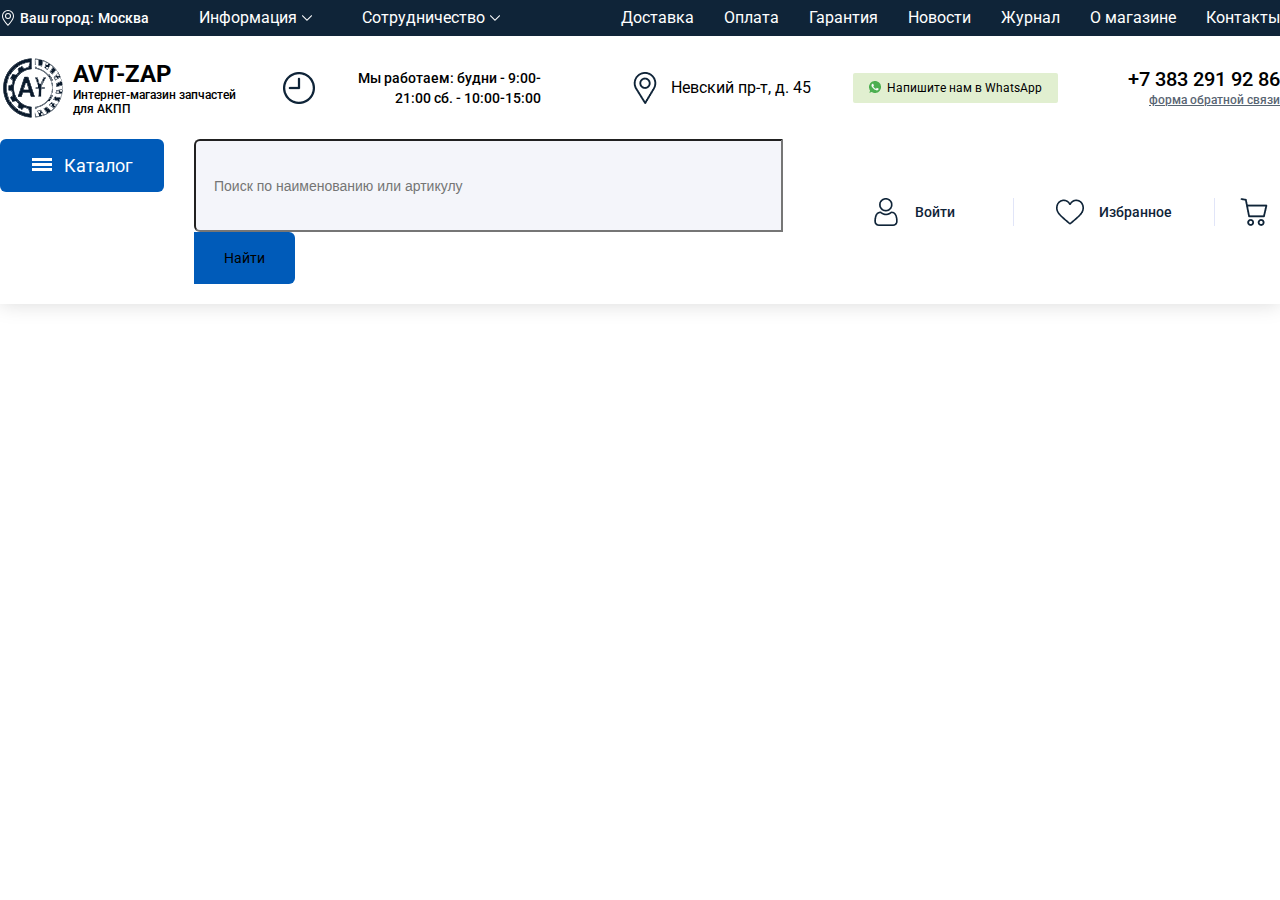
==== project/index.html @ 6786d6ca "створив перший блок header" ====
<!DOCTYPE html>
<html lang="en">
<head>
    <meta charset="UTF-8">
    <title>AVT ZAR</title>
    <link href="https://cdn.jsdelivr.net/npm/bootstrap@5.1.3/dist/css/bootstrap.min.css" rel="stylesheet" integrity="sha384-1BmE4kWBq78iYhFldvKuhfTAU6auU8tT94WrHftjDbrCEXSU1oBoqyl2QvZ6jIW3" crossorigin="anonymous">
    <link rel="preconnect" href="https://fonts.googleapis.com">
    <link rel="preconnect" href="https://fonts.gstatic.com">
    <link href="https://fonts.googleapis.com/css2?family=Roboto:ital,wght@0,100;0,300;0,400;0,500;0,700;1,500&family=Tinos:wght@400;700&display=swap" rel="stylesheet">
    <link rel="stylesheet" href="css/style.css">
    <link rel="stylesheet" href="css/media.css">
</head>
<body>

<header class="header">
    <div class="header__top">
        <div class="wrapper">
            <div class="header_top_inner">
            <div class="info">
               <div class="nav_item_info">
                   <svg xmlns="http://www.w3.org/2000/svg" width="16" height="16" fill="currentColor" class="bi bi-geo-alt" viewBox="0 0 16 16">
                       <path d="M12.166 8.94c-.524 1.062-1.234 2.12-1.96 3.07A31.493 31.493 0 0 1 8 14.58a31.481 31.481 0 0 1-2.206-2.57c-.726-.95-1.436-2.008-1.96-3.07C3.304 7.867 3 6.862 3 6a5 5 0 0 1 10 0c0 .862-.305 1.867-.834 2.94zM8 16s6-5.686 6-10A6 6 0 0 0 2 6c0 4.314 6 10 6 10z"/>
                       <path d="M8 8a2 2 0 1 1 0-4 2 2 0 0 1 0 4zm0 1a3 3 0 1 0 0-6 3 3 0 0 0 0 6z"/>
                   </svg>
                   <p>Ваш город: </p>
                   <div class="city">Москва</div>
               </div>
                <div class="information">
                    <p>Информация</p>
                    <button><img src="images/next%20(3)%201.png" alt="arrow"></button>
                </div>
                <div class="coop">
                    <p>Сотрудничество</p>
                    <button><img src="images/next%20(3)%201.png" alt="arrow"></button>
                </div>
            </div>
            <div class="menu">
                <div class="nav_item"><a href="#">Доставка</a></div>
                <div class="nav_item"><a href="#">Оплата</a></div>
                <div class="nav_item"><a href="#">Гарантия</a></div>
                <div class="nav_item"><a href="#">Новости</a></div>
                <div class="nav_item"><a href="#">Журнал</a></div>
                <div class="nav_item"><a href="#">О магазине</a></div>
                <div class="nav_item"><a href="#">Контакты</a></div>
            </div>
        </div>
        </div>
    </div>
    <div class="header_center">
        <div class="wrapper">
            <div class="header_center_inner">
                <div class="logo_item">
                    <img src="images/logo.png" alt="logo">
                    <div class="logo_name">
                        <h1>AVT-ZAP</h1>
                        <p>Интернет-магазин запчастей
                            для АКПП</p>
                    </div>
                </div>
                <div class="info_block">
                    <div class="info_time">
                        <img src="images/time.png" alt="time">
                        <p>Мы работаем: будни - 9:00-21:00
                            сб. - 10:00-15:00</p>
                    </div>
                    <div class="info_place">
                        <img src="images/placeholder%201.png" alt="holder">
                        <p>Невский пр-т, д. 45</p>
                    </div>
                </div>
                <div class="contact">
                    <div class="whatsapp">
                        <img src="images/whatsapp.png" alt="icon">
                        <p>Напишите нам в WhatsApp</p>
                    </div>
                    <div class="tel">
                        <p class="num">+7 383 291 92 86</p>
                        <a href="#">форма обратной связи</a>
                    </div>
                </div>
            </div>




        </div>
    </div>
    <div class="header__bottom">
        <div class="catalog wrapper">
            <button class="catalog_btn">
                <div class="btn_inner">
                    <div></div>
                    <div></div>
                    <div></div>
                </div>
                <p>Каталог</p>
            </button>
            <div class="input-group">
                <input type="text" class="form-control" placeholder="Поиск по наименованию или артикулу" aria-label="" aria-describedby="basic-addon1">
                <div class="input-group-append">
                    <button class="btn btn-success" type="button">Найти</button>
                </div>
            </div>
            <div class="user_menu">
                <div class="user user_menu_item">
                    <img src="images/user%201.png" alt="user">
                    <a href="#">Войти</a>
                </div>
                <div class="favorite user_menu_item">
                    <img src="images/heart%201.png" alt="favorite">
                    <a href="#">Избранное</a>
                </div>
                <div class="shop user_menu_item">
                    <img src="images/shop.png" alt="shope">
                    <a href="#">В корзине
                        нет товаров</a>
                </div>
            </div>
        </div>


    </div>
</header>















<script src="https://cdn.jsdelivr.net/npm/bootstrap@5.1.3/dist/js/bootstrap.min.js" integrity="sha384-QJHtvGhmr9XOIpI6YVutG+2QOK9T+ZnN4kzFN1RtK3zEFEIsxhlmWl5/YESvpZ13" crossorigin="anonymous"></script>
<script src="https://cdn.jsdelivr.net/npm/bootstrap@5.1.3/dist/js/bootstrap.bundle.min.js" integrity="sha384-ka7Sk0Gln4gmtz2MlQnikT1wXgYsOg+OMhuP+IlRH9sENBO0LRn5q+8nbTov4+1p" crossorigin="anonymous"></script>
</body>
</html>
---- project/css/style.css ----
html, body, div, span, applet, object, iframe,
h1, h2, h3, h4, h5, h6, p, blockquote, pre,
a, abbr, acronym, address, big, cite, code,
del, dfn, em, img, ins, kbd, q, s, samp,
small, strike, strong, sub, sup, tt, var,
b, u, i, center,
dl, dt, dd, ol, ul, li,
fieldset, form, label, legend,
table, caption, tbody, tfoot, thead, tr, th, td,
article, aside, canvas, details, embed,
figure, figcaption, footer, header, hgroup,
menu, nav, output, ruby, section, summary,
time, mark, audio, video {
    margin: 0;
    padding: 0;
    border: 0;
    font-size: 100%;
    font: inherit;
    vertical-align: baseline;
}
/* HTML5 display-role reset for older browsers */
article, aside, details, figcaption, figure,
footer, header, hgroup, menu, nav, section {
    display: block;
}
button {
    padding: 0;
    border: none;
    font: inherit;
    color: inherit;
    background-color: transparent;
}
body {
    line-height: 1;
    font-family: 'Roboto', sans-serif;
}


:root {
    --second_color: #005BB9;
    --sale_color: #FFB800;
    --old_price: #C2C5DA;
    --review_color: #B0B0B0;
}
a {
    text-decoration: none;
    color: #0F2438;
}
.wrapper{
    max-width: 1355px;
    padding: 0;
    margin: 0 auto;
}
.header{
    box-shadow: 0px 0px 20px rgba(0, 0, 0, 0.15);
}
.header__top{
    background: #0F2438;
    color: #fff;
}
.header_top_inner{
    display: flex;
    justify-content: space-between;
    padding: 10px 0;
}
.info{
    display: flex;


}
.nav_item_info{
    display: flex;
    font-weight: 500;
    font-size: 14px;
    line-height: 16px;
    margin-right: 50px;
}
.information, .coop {
    display: flex;
    margin-right: 50px;
}
.info button{
   margin-left: 5px;
}

.nav_item_info .bi-geo-alt{
    margin-right: 4px;
}
.nav_item_info p{
    margin-right: 4px;
}
.menu{
    display: flex;
    column-gap: 30px;
}
.menu a {
    color: #FFFFFF;
}

/*header center*/
.header_center_inner{
    padding: 10px 0px;
    display: flex;
    justify-content: space-between;
    flex-wrap: wrap;
}
.logo_item{
    display: flex;
    justify-content: center;
    align-items: center;
}
.logo_name{
    max-width: 168px;
}
.logo_name h1{
    font-weight: bold;
    font-size: 24px;
    line-height: 28px;
}
.logo_name p{
    font-weight: 500;
    font-size: 12px;
    line-height: 14px;
}
.info_block{
    display: flex;
    justify-content: space-around;
    align-items: center;
    column-gap: 88px;
}
.info_block .info_time{
    display: flex;
    justify-content: center;
    align-items: center;
    max-width: 258px;
    text-align: right;
}
.info_block .info_time img{
    margin-right: 10px;
}
.info_block .info_time p {
    font-weight: 500;
    font-size: 14px;
    line-height: 20px;
}
.info_place{
    display: flex;
    justify-content: center;
    align-items: center;

}
.info_place img{
   margin-right: 10px;
}
.contact{
    display: flex;
    justify-content: space-between;
    align-items: center;
    column-gap: 70px;
}
.contact .whatsapp{
    display: flex;
    background: #E1EFD0;
    border-radius: 2px;
    font-weight: normal;
    font-size: 12px;
    line-height: 14px;
    padding: 8px 16px;
}
.contact .whatsapp img{
    width: 12px;
    height: 12px;
    margin-right: 6px;
}
.tel{
    text-align: right;
}
.tel .num{
    font-weight: 500;
    font-size: 20px;
    line-height: 23px;
}
.tel a{
    font-weight: 500;
    font-size: 12px;
    line-height: 14px;
    text-decoration-line: underline;
    color: #0F2438;
    opacity: 0.7;
}

/*header bottom*/

.header__bottom{
    display: flex;
    justify-content: space-around;
    padding-bottom: 20px;
}
.catalog{
    display: flex;
    column-gap: 30px;

}
.catalog .catalog_btn{
    width: 164px;
    height: 53px;
    background: var(--second_color);
    color: #FFFFFF;
    border-radius: 6px;
    box-sizing: border-box;
    padding: 16px 32px;
    font-size: 18px;
    line-height: 21px;
    display: flex;
    justify-content: center;
    align-items: center;
    column-gap: 12px;
}
.catalog .catalog_btn .btn_inner div{
    width: 20px;
    height: 3px;
    background: #FFFFFF;
    margin-bottom: 2px;
    font-size: 18px;
    line-height: 21px;
}

/*input*/
.input-group .form-control{
    width: 549px;
    height: 53px;
    background: #F4F5FA;
    border-radius: 6px 0px 0px 6px;
    padding: 18px;
    font-size: 14px;
    line-height: 16px;
}
.input-group-append .btn-success{
    background: #005BB9;
    border-radius: 0px 6px 6px 0px;
    padding: 18px 30px;
    font-size: 14px;
    line-height: 16px;
}

/*user menu*/
.user_menu{
    display: flex;
    justify-content: center;
    align-items: center;
}
.user_menu_item{
    display: flex;
    justify-content: center;
    align-items: center;
    padding: 0px 25px;
    font-weight: 500;
    font-size: 14px;
    line-height: 16px;
    text-align: center;
    max-height: 32px;
    width: 150px;
}
.user_menu_item img{
    margin-right: 15px;
}
.user_menu .favorite{
    border-right: 1px solid #E1E5F8;
    border-left: 1px solid #E1E5F8;
}
.user_menu .shop{
    font-weight: normal;
    font-size: 10px;
    line-height: 16px;
}
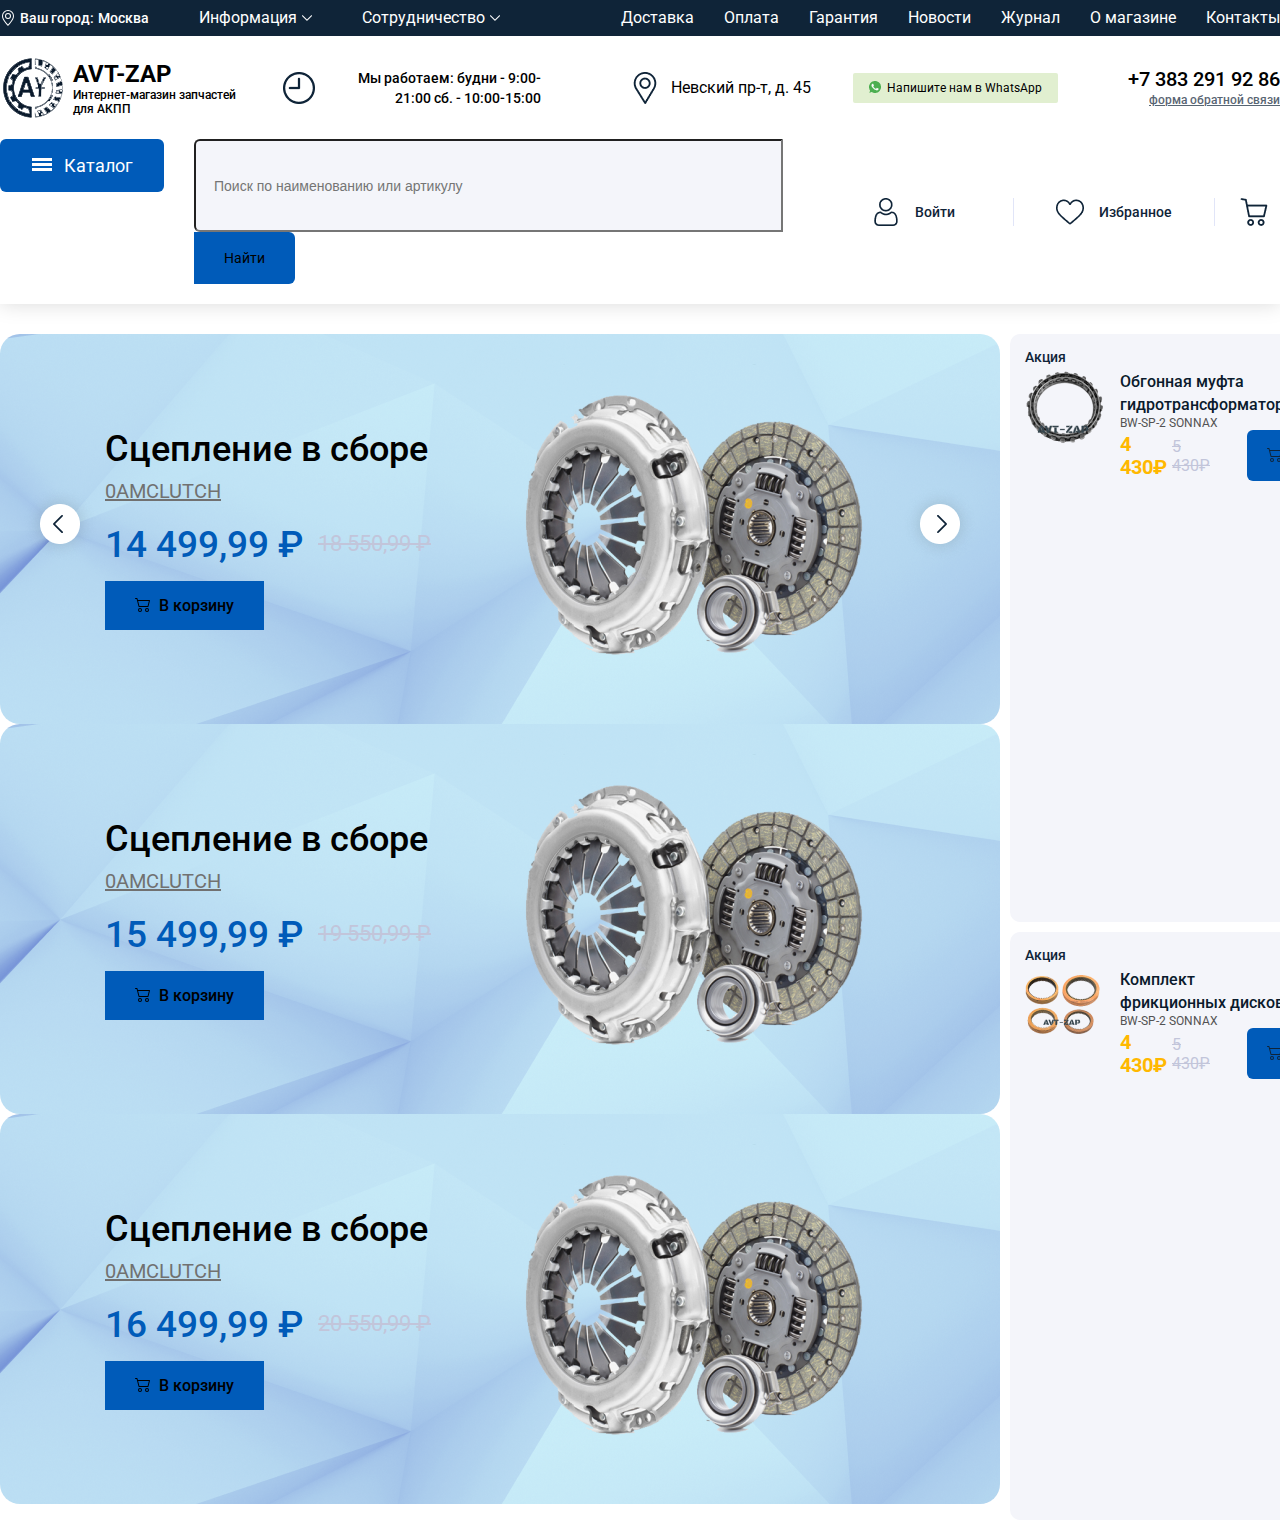
==== commit 4b3d95c5: "добавив карусель і картки 2" ====
--- a/project/index.html
+++ b/project/index.html
@@ -121,7 +121,128 @@
 
     </div>
 </header>
-
+<main class="main">
+    <div class="top_proposition wrapper">
+        <div class="carousel_box">
+            <div id="carouselExampleInterval" class="carousel slide " data-bs-ride="carousel" >
+                <div class="carousel-inner">
+                    <div class="carousel-item big_carousel active" data-bs-interval="10000">
+                        <div class="wrap">
+                            <div class="carousel__title">
+                                <h3>Сцепление в сборе</h3>
+                                <a href="#">0AMCLUTCH</a>
+                                <div class="prices">
+                                    <p> 14 499,99 ₽</p>
+                                    <span>18 550,99 ₽ </span>
+                                </div>
+                                <button type="button" class="btn btn-primary"><svg xmlns="http://www.w3.org/2000/svg" width="16" height="16" fill="currentColor" class="bi bi-cart2" viewBox="0 0 16 16">
+                                    <path d="M0 2.5A.5.5 0 0 1 .5 2H2a.5.5 0 0 1 .485.379L2.89 4H14.5a.5.5 0 0 1 .485.621l-1.5 6A.5.5 0 0 1 13 11H4a.5.5 0 0 1-.485-.379L1.61 3H.5a.5.5 0 0 1-.5-.5zM3.14 5l1.25 5h8.22l1.25-5H3.14zM5 13a1 1 0 1 0 0 2 1 1 0 0 0 0-2zm-2 1a2 2 0 1 1 4 0 2 2 0 0 1-4 0zm9-1a1 1 0 1 0 0 2 1 1 0 0 0 0-2zm-2 1a2 2 0 1 1 4 0 2 2 0 0 1-4 0z"/>
+                                </svg>В корзину</button>
+                            </div>
+                            <div class="img">
+                                <img class="d-block w-100" data-src="holder.js/900x300?auto=yes&bg=777&fg=555&text=First slide" alt="2 slide" src="images/product_inslider.png">
+                            </div>
+                        </div>
+                    </div>
+                    <div class="carousel-item big_carousel" data-bs-interval="2000">
+                        <div class="wrap">
+                            <div class="carousel__title">
+                                <h3>Сцепление в сборе</h3>
+                                <a href="#">0AMCLUTCH</a>
+                                <div class="prices">
+                                    <p> 15 499,99 ₽</p>
+                                    <span>19 550,99 ₽ </span>
+                                </div>
+                                <button type="button" class="btn btn-primary"><svg xmlns="http://www.w3.org/2000/svg" width="16" height="16" fill="currentColor" class="bi bi-cart2" viewBox="0 0 16 16">
+                                    <path d="M0 2.5A.5.5 0 0 1 .5 2H2a.5.5 0 0 1 .485.379L2.89 4H14.5a.5.5 0 0 1 .485.621l-1.5 6A.5.5 0 0 1 13 11H4a.5.5 0 0 1-.485-.379L1.61 3H.5a.5.5 0 0 1-.5-.5zM3.14 5l1.25 5h8.22l1.25-5H3.14zM5 13a1 1 0 1 0 0 2 1 1 0 0 0 0-2zm-2 1a2 2 0 1 1 4 0 2 2 0 0 1-4 0zm9-1a1 1 0 1 0 0 2 1 1 0 0 0 0-2zm-2 1a2 2 0 1 1 4 0 2 2 0 0 1-4 0z"/>
+                                </svg>В корзину</button>
+                            </div>
+                            <div class="img">
+                                <img class="d-block w-100" data-src="holder.js/900x300?auto=yes&bg=777&fg=555&text=First slide" alt="2 slide" src="images/product_inslider.png">
+                            </div>
+                        </div>
+                    </div>
+                    <div class="carousel-item big_carousel" data-bs-interval="2000">
+                        <div class="wrap">
+                            <div class="carousel__title">
+                                <h3>Сцепление в сборе</h3>
+                                <a href="#">0AMCLUTCH</a>
+                                <div class="prices">
+                                    <p> 16 499,99 ₽</p>
+                                    <span>20 550,99 ₽ </span>
+                                </div>
+                                <button type="button" class="btn btn-primary"><svg xmlns="http://www.w3.org/2000/svg" width="16" height="16" fill="currentColor" class="bi bi-cart2" viewBox="0 0 16 16">
+                                    <path d="M0 2.5A.5.5 0 0 1 .5 2H2a.5.5 0 0 1 .485.379L2.89 4H14.5a.5.5 0 0 1 .485.621l-1.5 6A.5.5 0 0 1 13 11H4a.5.5 0 0 1-.485-.379L1.61 3H.5a.5.5 0 0 1-.5-.5zM3.14 5l1.25 5h8.22l1.25-5H3.14zM5 13a1 1 0 1 0 0 2 1 1 0 0 0 0-2zm-2 1a2 2 0 1 1 4 0 2 2 0 0 1-4 0zm9-1a1 1 0 1 0 0 2 1 1 0 0 0 0-2zm-2 1a2 2 0 1 1 4 0 2 2 0 0 1-4 0z"/>
+                                </svg>В корзину</button>
+                            </div>
+                            <div class="img">
+                                <img class="d-block w-100" data-src="holder.js/900x300?auto=yes&bg=777&fg=555&text=First slide" alt="2 slide" src="images/product_inslider.png">
+                            </div>
+                        </div>
+                    </div>
+                </div>
+                <button class="carousel-control-prev" type="button" data-bs-target="#carouselExampleInterval" data-bs-slide="prev">
+                    <span class="carousel-control-prev-icon" aria-hidden="true"></span>
+                    <span class="visually-hidden"></span>
+                </button>
+                <button class="carousel-control-next" type="button" data-bs-target="#carouselExampleInterval" data-bs-slide="next">
+                    <span class="carousel-control-next-icon" aria-hidden="true"></span>
+                    <span class="visually-hidden"></span>
+                </button>
+            </div>
+        </div>
+        <div class="cards">
+            <div class="card">
+                <span class="inf_item">Акция</span>
+                <div class="card-body">
+                    <div class="img-card"><img src="images/avt-zap_main_page_v01%20(1)йцу%205.png" alt="img"></div>
+                        <div class="main_card">
+                            <h4 class="card-title">Обгонная муфта
+                            гидротрансформатор</h4>
+                            <p class="card-text">
+                                BW-SP-2 SONNAX
+                            </p>
+                            <div class="prices">
+                                <p class="price">4 430₽</p>
+                                <span class="old_price">5 430₽</span>
+                                <a href="#!" class="btn btn-primary">
+                                    <svg xmlns="http://www.w3.org/2000/svg" width="16" height="16" fill="currentColor"
+                                         class="bi bi-cart2" viewBox="0 0 16 16">
+                                        <path d="M0 2.5A.5.5 0 0 1 .5 2H2a.5.5 0 0 1 .485.379L2.89 4H14.5a.5.5 0 0 1 .485.621l-1.5 6A.5.5 0 0 1 13 11H4a.5.5 0 0 1-.485-.379L1.61 3H.5a.5.5 0 0 1-.5-.5zM3.14 5l1.25 5h8.22l1.25-5H3.14zM5 13a1 1 0 1 0 0 2 1 1 0 0 0 0-2zm-2 1a2 2 0 1 1 4 0 2 2 0 0 1-4 0zm9-1a1 1 0 1 0 0 2 1 1 0 0 0 0-2zm-2 1a2 2 0 1 1 4 0 2 2 0 0 1-4 0z"/>
+                                    </svg>
+                                </a>
+                            </div>
+                        </div>
+                </div>
+            </div>
+            <div class="card">
+                <span class="inf_item">Акция</span>
+                <div class="card-body">
+                    <div class="img-card"><img src="images/avt-zap_main_page_v01%20(1)йцу%207.png" alt="img"></div>
+                    <div class="main_card">
+                        <h4 class="card-title">Комплект фрикционных дисков</h4>
+                        <p class="card-text">
+                            BW-SP-2 SONNAX
+                        </p>
+                        <div class="prices">
+                            <p class="price">4 430₽</p>
+                            <span class="old_price">5 430₽</span>
+                            <a href="#!" class="btn btn-primary">
+                                <svg xmlns="http://www.w3.org/2000/svg" width="16" height="16" fill="currentColor"
+                                     class="bi bi-cart2" viewBox="0 0 16 16">
+                                    <path d="M0 2.5A.5.5 0 0 1 .5 2H2a.5.5 0 0 1 .485.379L2.89 4H14.5a.5.5 0 0 1 .485.621l-1.5 6A.5.5 0 0 1 13 11H4a.5.5 0 0 1-.485-.379L1.61 3H.5a.5.5 0 0 1-.5-.5zM3.14 5l1.25 5h8.22l1.25-5H3.14zM5 13a1 1 0 1 0 0 2 1 1 0 0 0 0-2zm-2 1a2 2 0 1 1 4 0 2 2 0 0 1-4 0zm9-1a1 1 0 1 0 0 2 1 1 0 0 0 0-2zm-2 1a2 2 0 1 1 4 0 2 2 0 0 1-4 0z"/>
+                                </svg>
+                            </a>
+                        </div>
+                    </div>
+                </div>
+            </div>
+        </div>
+    </div>
+    <div class="bottom_proposition wrapper">
+
+    </div>
+</main>
 
 
 
--- a/project/css/style.css
+++ b/project/css/style.css
@@ -273,3 +273,168 @@
     font-size: 10px;
     line-height: 16px;
 }
+
+/*main*/
+.main{
+    padding-top: 30px;
+}
+.top_proposition{
+    display: flex;
+    column-gap: 10px;
+
+}
+/*carousel*/
+.carousel_box{
+    min-width: 1000px;
+    max-width: 1000px;
+    position: relative;
+}
+.big_carousel{
+    background: url("../images/bg_slider.png") no-repeat center/cover;
+    height: 390px;
+    box-sizing: border-box;
+    border-radius: 20px;
+}
+.carousel-item .wrap{
+    display: flex;
+    justify-content: center;
+    align-items: center;
+    column-gap: 47px;
+}
+.carousel-item .img{
+    max-width: 417px;
+    padding-top: 30px;
+
+}
+.carousel__title h3{
+    font-weight: 500;
+    font-size: 36px;
+    line-height: 42px;
+    margin-bottom: 10px;
+}
+.carousel__title a{
+    font-weight: normal;
+    font-size: 20px;
+    line-height: 23px;
+    text-decoration-line: underline;
+    color: #717171;
+}
+.carousel__title .prices{
+    display: flex;
+    justify-content: center;
+    align-items: center;
+    column-gap: 15px;
+    margin-bottom: 15px;
+    margin-top: 20px;
+}
+.carousel__title .prices p{
+    font-style: normal;
+    font-weight: 500;
+    font-size: 37px;
+    line-height: 43px;
+    color: var( --second_color);
+}
+
+.carousel__title .prices span{
+    font-size: 22px;
+    line-height: 26px;
+    text-decoration-line: line-through;
+    color: #C2C5DA;
+}
+.carousel__title .btn{
+    font-weight: 500;
+    font-size: 16px;
+    line-height: 19px;
+    padding: 15px 30px;
+    background: var(--second_color);
+    display: flex;
+    column-gap: 8px;
+}
+
+.carousel-control-next-icon,
+.carousel-control-prev-icon
+{
+    width: 5rem;
+    height: 5rem;
+    background: url("../images/arrow_carousel.png") no-repeat center/cover;
+    position: absolute;
+    top: 150px;
+}
+.carousel-control-next-icon{
+    transform: rotate(-180deg);
+    right: 20px;
+}
+.carousel-control-prev-icon{
+    left: 20px;
+}
+carousel-indicators{
+    display: flex;
+}
+.carousel-indicators li{
+    width: 16px;
+    height: 16px;
+    background: #FFFFFF;
+    border-radius: 16px;
+    margin-right: 20px;
+}
+
+/*main cards*/
+.cards{
+    display: flex;
+    flex-wrap: wrap;
+    row-gap: 10px;
+}
+.card{
+    background: #F4F5FA;
+    border-radius: 10px;
+    padding: 15px 15px;
+    box-sizing: border-box;
+}
+.card .inf_item{
+    font-weight: 500;
+    font-size: 14px;
+    line-height: 16px;
+    color: #0F2438;
+}
+.card-body{
+    display: flex;
+    column-gap: 15px;
+    padding: 0;
+    margin-top: 5px;
+}
+.main_card h4{
+    font-weight: 500;
+    font-size: 16px;
+    line-height: 23px;
+    color: #0A1A2C;
+}
+
+.main_card .card-text{
+    font-weight: normal;
+    font-size: 12px;
+    line-height: 14px;
+    color: #525252;
+}
+.main_card .prices{
+    display: flex;
+    column-gap: 5px;
+    align-items: center;
+}
+.main_card .prices .price{
+    font-weight: bold;
+    font-size: 20px;
+    line-height: 23px;
+    color: var(--sale_color);
+}
+.main_card .prices .old_price{
+    font-size: 16px;
+    line-height: 19px;
+    text-decoration-line: line-through;
+    color: #C2C5DA;
+}
+.main_card .prices .btn-primary{
+    margin-left: 32px;
+    background: var(--second_color);
+    border-radius: 6px;
+    padding: 16px 20px;
+}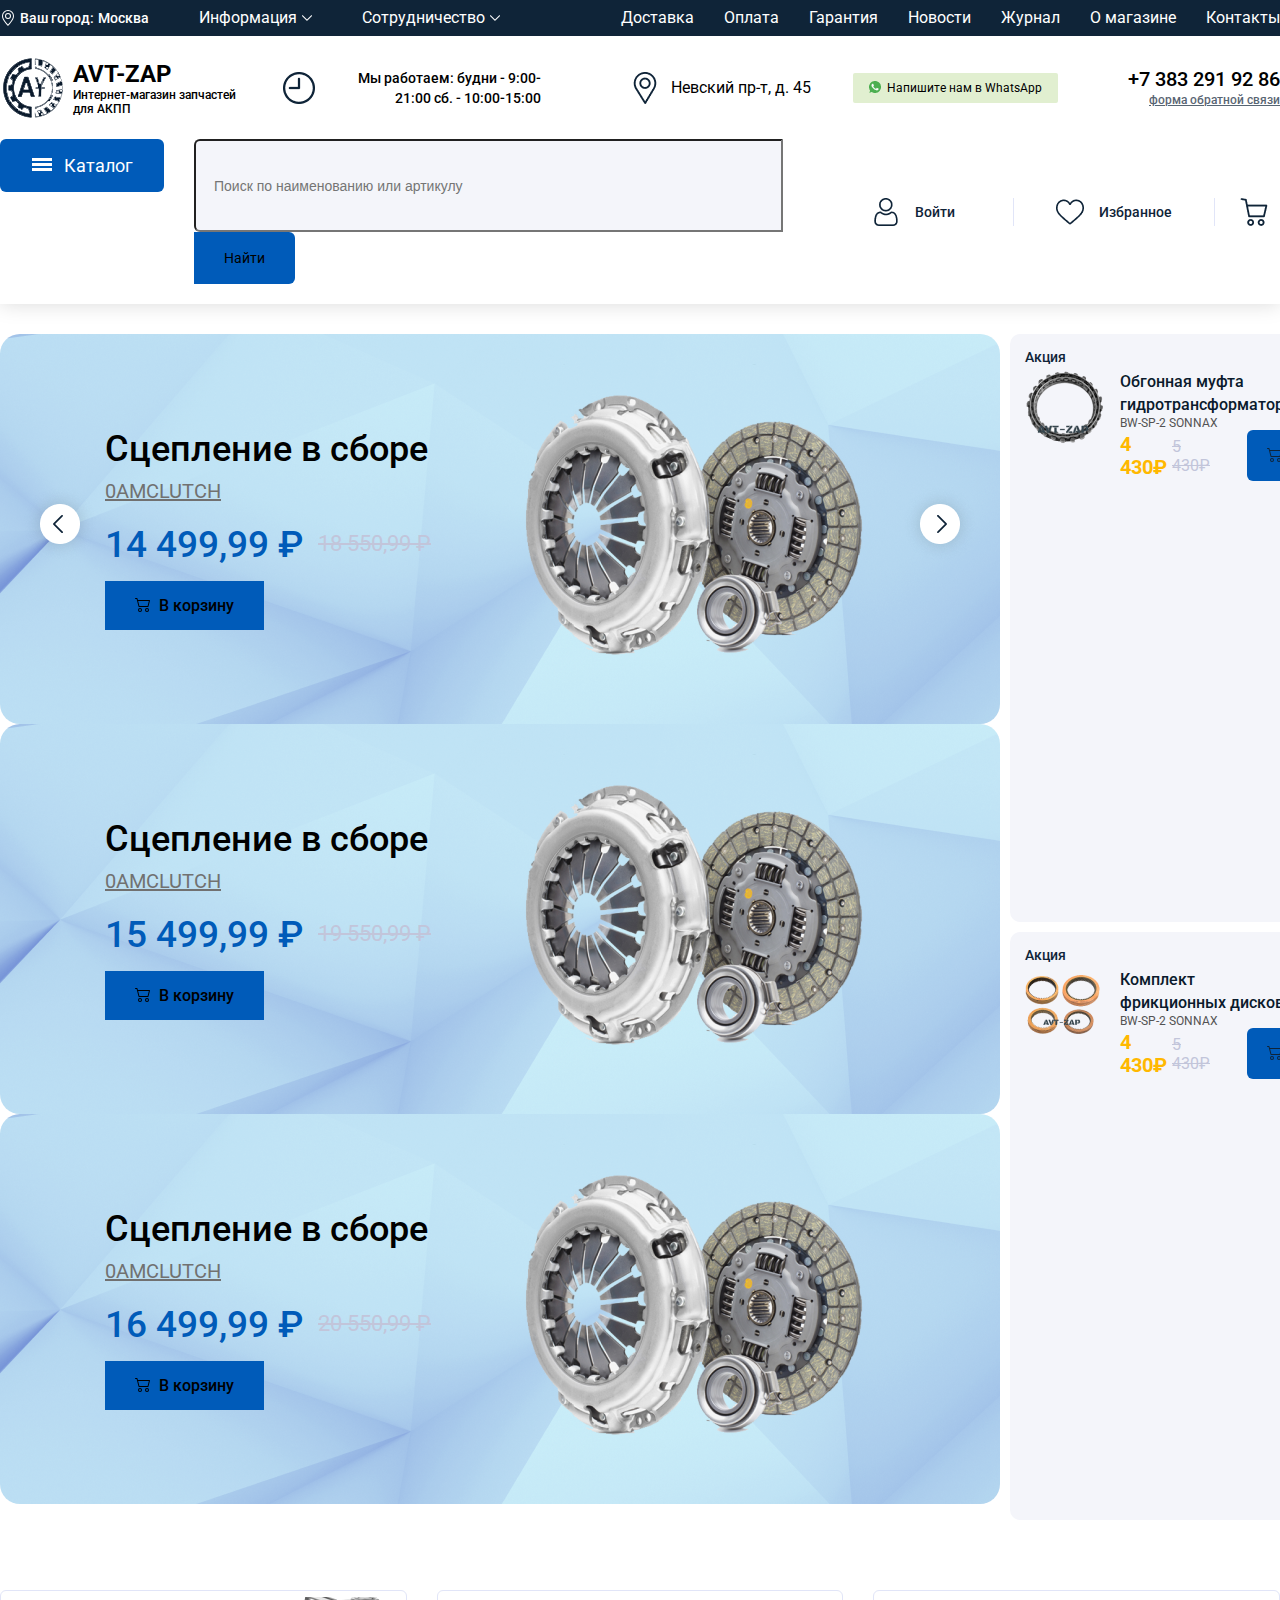
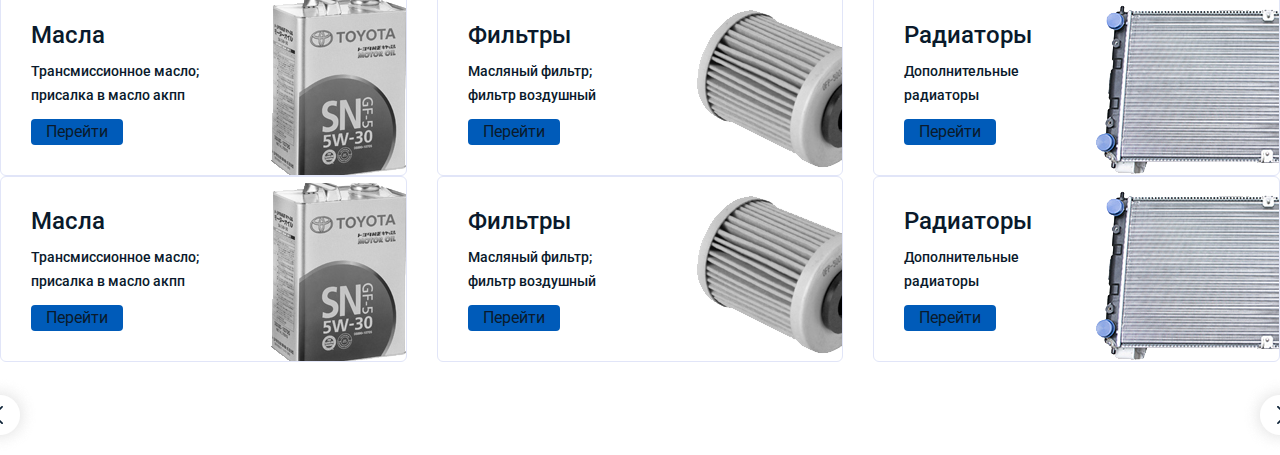
==== commit 2f15ef30: "добавив новий слайдер" ====
--- a/project/index.html
+++ b/project/index.html
@@ -124,7 +124,7 @@
 <main class="main">
     <div class="top_proposition wrapper">
         <div class="carousel_box">
-            <div id="carouselExampleInterval" class="carousel slide " data-bs-ride="carousel" >
+            <div id="carouselExampleInterval" class="carousel carousel-top slide " data-bs-ride="carousel" >
                 <div class="carousel-inner">
                     <div class="carousel-item big_carousel active" data-bs-interval="10000">
                         <div class="wrap">
@@ -240,7 +240,80 @@
         </div>
     </div>
     <div class="bottom_proposition wrapper">
-
+        <div id="carouselExampleControls" class="carousel slide carousel_bprop" data-bs-ride="carousel">
+            <div class="carousel-inner">
+                <div class="carousel-item active">
+                    <div class="carousel__main">
+                        <div class="in_main">
+                            <div class="title">
+                                <h4>Масла</h4>
+                                <p>Трансмиссионное масло;
+                                    присалка в масло акпп</p>
+                                <button type="button" class="btn btn-primary btn-sm">Перейти</button>
+                            </div>
+                            <img src="images/prod1.png" alt="">
+                        </div>
+                        <div class="in_main">
+                            <div class="title">
+                                <h4>Фильтры</h4>
+                                <p>Масляный фильтр;
+                                    фильтр воздушный</p>
+                                <button type="button" class="btn btn-primary btn-sm">Перейти</button>
+                            </div>
+                            <img src="images/prod2.png" alt="">
+                        </div>
+                        <div class="in_main">
+                            <div class="title">
+                                <h4>Радиаторы</h4>
+                                <p>Дополнительные
+                                    радиаторы</p>
+                                <button type="button" class="btn btn-primary btn-sm">Перейти</button>
+                            </div>
+                            <img src="images/prod3.png" alt="">
+                        </div>
+                    </div>
+                </div>
+                <div class="carousel-item">
+                    <div class="carousel__main">
+                        <div class="in_main">
+                            <div class="title">
+                                <h4>Масла</h4>
+                                <p>Трансмиссионное масло;
+                                    присалка в масло акпп</p>
+                                <button type="button" class="btn btn-primary btn-sm">Перейти</button>
+                            </div>
+                            <img src="images/prod1.png" alt="">
+                        </div>
+                        <div class="in_main">
+                            <div class="title">
+                                <h4>Фильтры</h4>
+                                <p>Масляный фильтр;
+                                    фильтр воздушный</p>
+                                <button type="button" class="btn btn-primary btn-sm">Перейти</button>
+                            </div>
+                            <img src="images/prod2.png" alt="">
+                        </div>
+                        <div class="in_main">
+                            <div class="title">
+                                <h4>Радиаторы</h4>
+                                <p>Дополнительные
+                                    радиаторы</p>
+                                <button type="button" class="btn btn-primary btn-sm">Перейти</button>
+                            </div>
+                            <img src="images/prod3.png" alt="">
+                        </div>
+                    </div>
+                </div>
+            </div>
+            <button class="carousel-control-prev" type="button" data-bs-target="#carouselExampleControls" data-bs-slide="prev">
+                <span class="carousel-control-prev-icon" aria-hidden="true"></span>
+                <span class="visually-hidden"></span>
+            </button>
+            <button class="carousel-control-next" type="button" data-bs-target="#carouselExampleControls" data-bs-slide="next">
+                <span class="carousel-control-next-icon" aria-hidden="true"></span>
+                <span class="visually-hidden"></span>
+            </button>
+        </div>
     </div>
 </main>
 
--- a/project/css/style.css
+++ b/project/css/style.css
@@ -351,8 +351,8 @@
     column-gap: 8px;
 }
 
-.carousel-control-next-icon,
-.carousel-control-prev-icon
+.carousel-top .carousel-control-next-icon,
+.carousel-top .carousel-control-prev-icon
 {
     width: 5rem;
     height: 5rem;
@@ -360,11 +360,11 @@
     position: absolute;
     top: 150px;
 }
-.carousel-control-next-icon{
+.carousel-top .carousel-control-next-icon{
     transform: rotate(-180deg);
     right: 20px;
 }
-.carousel-control-prev-icon{
+.carousel-top .carousel-control-prev-icon{
     left: 20px;
 }
 carousel-indicators{
@@ -437,4 +437,64 @@
     background: var(--second_color);
     border-radius: 6px;
     padding: 16px 20px;
+}
+
+/*bottom_proposition*/
+.bottom_proposition{
+    padding-top: 70px;
+}
+.carousel__main{
+    display: flex ;
+    column-gap: 30px;
+}
+.carousel__main .in_main{
+    display: flex ;
+    width: 431px;
+    border: 1px solid #E1E5F8;
+    box-sizing: border-box;
+    border-radius: 6px;
+    padding: 30px;
+    position: relative;
+    overflow: hidden;
+}
+.carousel__main .in_main img{
+    position: absolute;
+    right: -7px;
+    top: 0px;
+}
+.carousel_bprop .carousel-control-next-icon,
+.carousel_bprop .carousel-control-prev-icon {
+    width: 5rem;
+    height: 5rem;
+    background: url("../images/arrow_carousel.png") no-repeat center/cover;
+    position: absolute;
+}
+.carousel-control-next-icon{
+    transform: rotate(-180deg);
+    right: -40px;
+}
+.carousel-control-prev-icon {
+    left: -40px;
+}
+.carousel__main .in_main .title{
+    color: #0A1A2C;
+    max-width: 168px;
+}
+.carousel__main .in_main .title h4{
+    font-weight: 500;
+    font-size: 24px;
+    line-height: 28px;
+}
+.carousel__main .in_main .title p {
+    font-weight: 500;
+    font-size: 14px;
+    line-height: 24px;
+    margin-top: 10px;
+    margin-bottom: 12px;
+}
+
+.carousel__main .in_main .title .btn-primary {
+    background: #005BB9;
+    border-radius: 4px;
+    padding: 5px 15px;
 }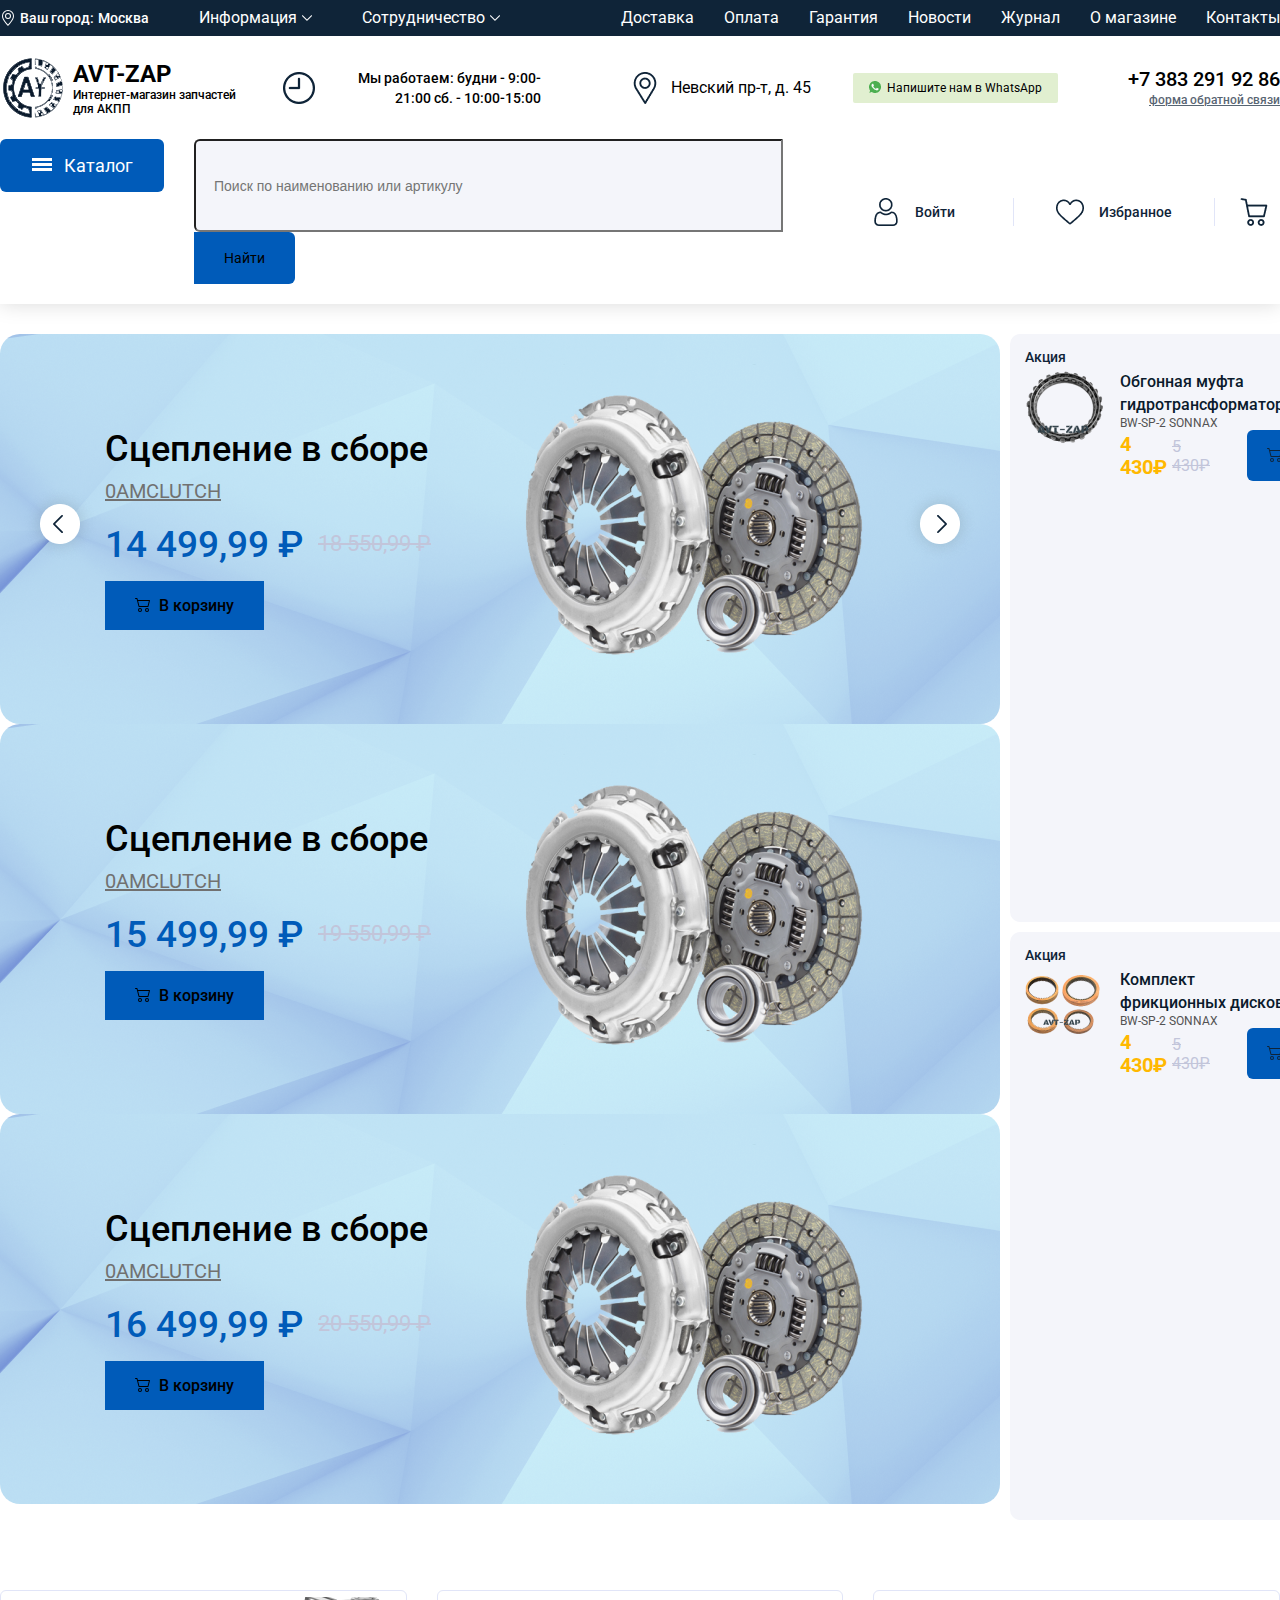
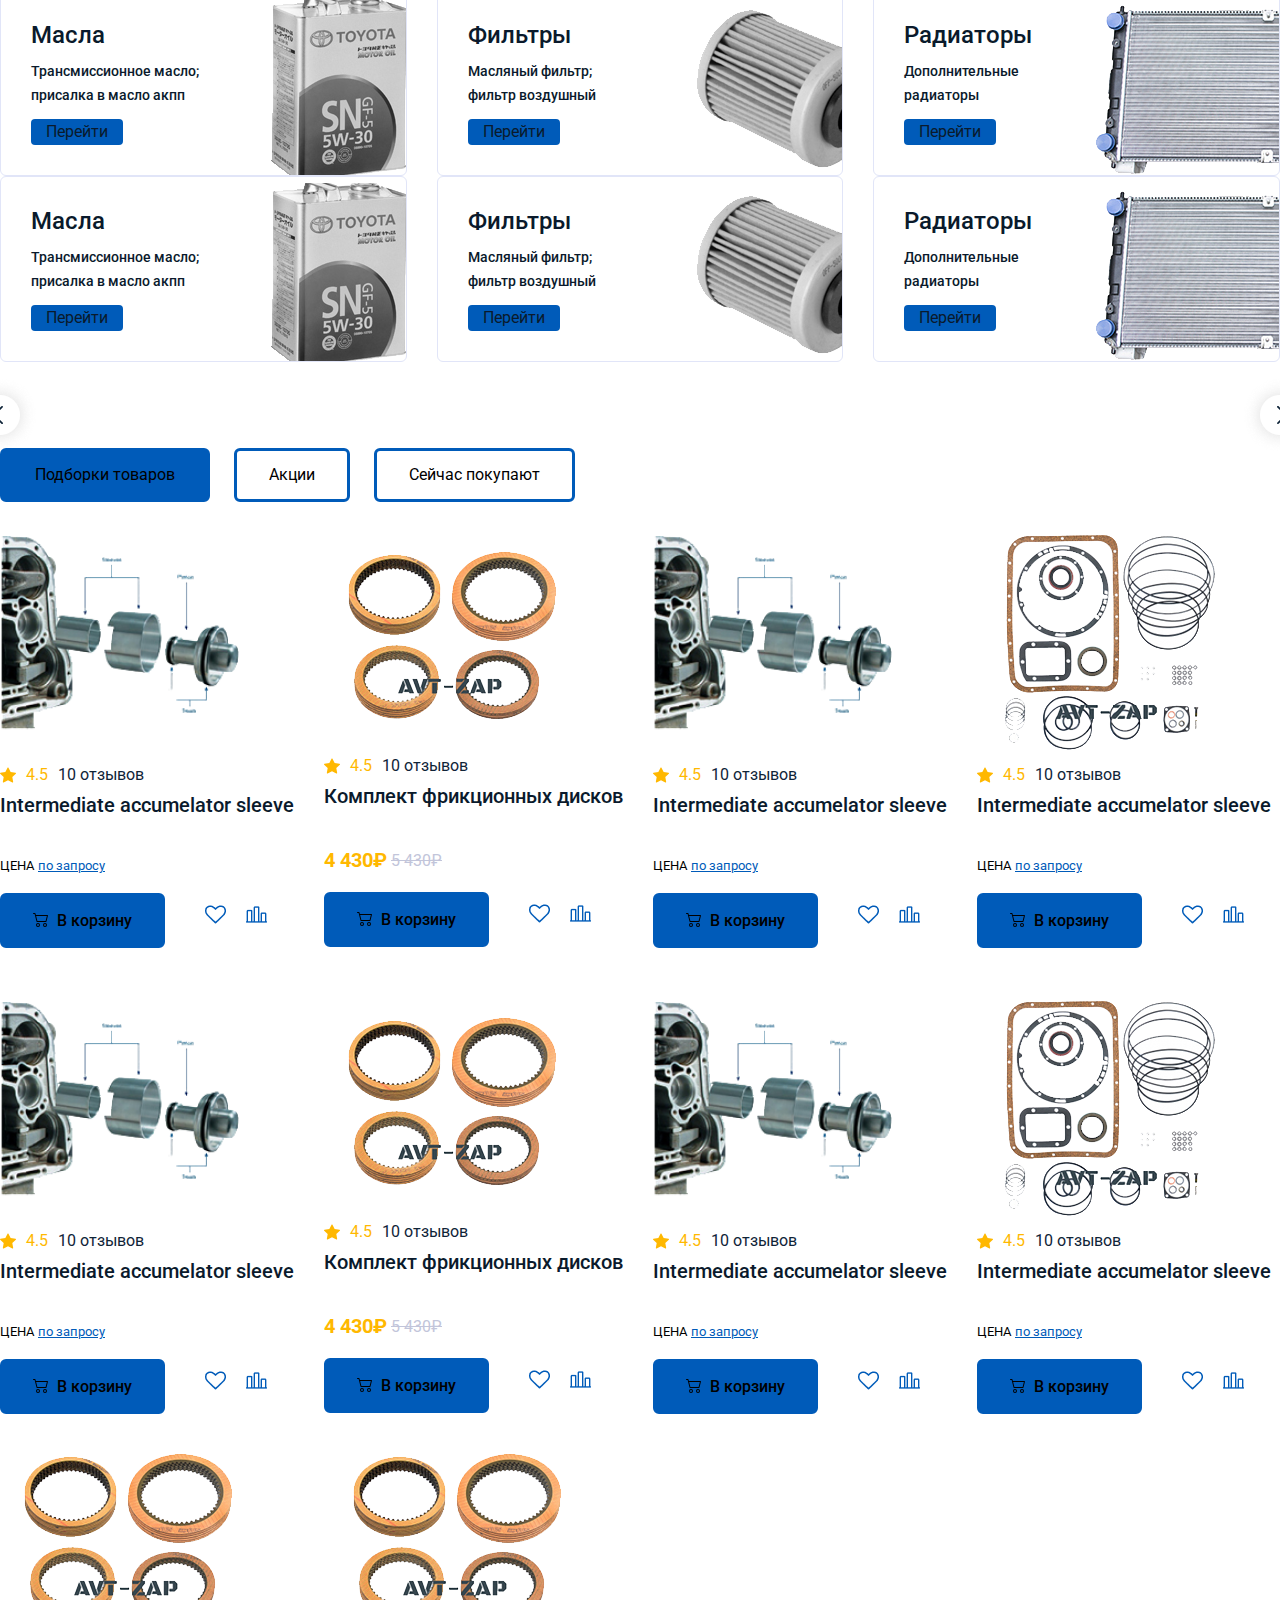
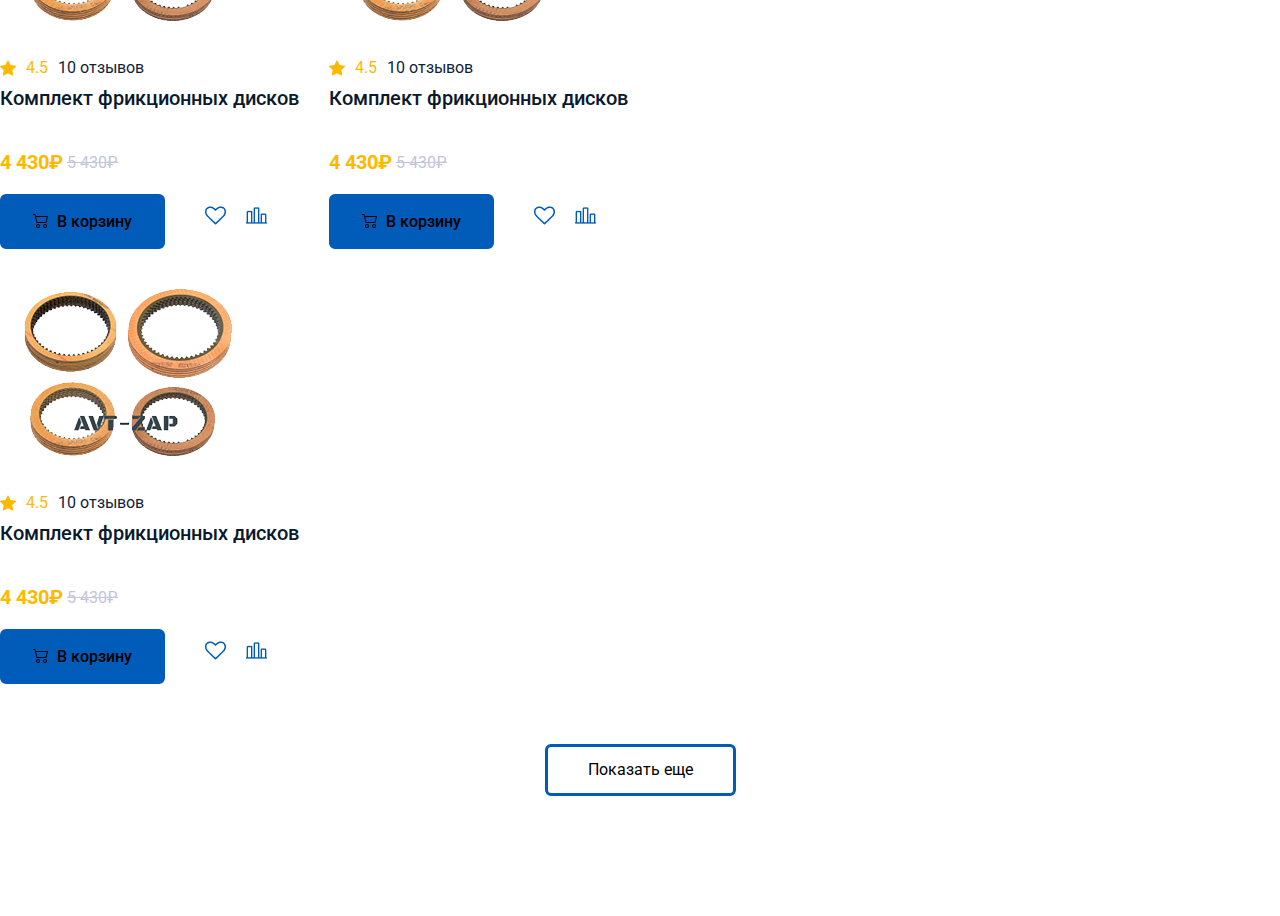
==== commit 63788b1c: "завершив collaps контейнер" ====
--- a/project/index.html
+++ b/project/index.html
@@ -315,6 +315,292 @@
             </button>
         </div>
     </div>
+    <div class="collapse__section wrapper">
+        <p class="collaps_btn_block">
+            <button class="btn btn-primary" type="button" data-bs-toggle="collapse" data-bs-target="#collapseExample" aria-expanded="false" aria-controls="collapseExample">
+                Подборки товаров
+            </button>
+            <button class="btn" type="button" data-bs-toggle="collapse" data-bs-target="#collapseExample2" aria-expanded="false" aria-controls="collapseExample">
+                Акции
+            </button>
+            <button class="btn" type="button" data-bs-toggle="collapse" data-bs-target="#collapseExample3" aria-expanded="false" aria-controls="collapseExample">
+                Сейчас покупают
+            </button>
+        </p>
+        <div class="collapse" id="collapseExample">
+            <div class="card card-body">
+                <img src="images/collaps_img.png" alt="">
+                <div class="raiting">
+                    <svg xmlns="http://www.w3.org/2000/svg" width="16" height="16" fill="currentColor"
+                         class="bi bi-star-fill" viewBox="0 0 16 16">
+                        <path d="M3.612 15.443c-.386.198-.824-.149-.746-.592l.83-4.73L.173 6.765c-.329-.314-.158-.888.283-.95l4.898-.696L7.538.792c.197-.39.73-.39.927 0l2.184 4.327 4.898.696c.441.062.612.636.282.95l-3.522 3.356.83 4.73c.078.443-.36.79-.746.592L8 13.187l-4.389 2.256z"/>
+                    </svg>
+                    <p>4.5</p>
+                    <a href="#">10 отзывов</a>
+                </div>
+                <h4>Intermediate accumelator sleeve</h4>
+                <div class="price">
+                    <p class="widthout_price" >ЦЕНА</p>
+                    <a href="#">по запросу</a>
+                </div>
+                <div class="card_menu">
+                    <button type="button" class="btn btn-primary"><svg xmlns="http://www.w3.org/2000/svg" width="16" height="16" fill="currentColor" class="bi bi-cart2" viewBox="0 0 16 16">
+                        <path d="M0 2.5A.5.5 0 0 1 .5 2H2a.5.5 0 0 1 .485.379L2.89 4H14.5a.5.5 0 0 1 .485.621l-1.5 6A.5.5 0 0 1 13 11H4a.5.5 0 0 1-.485-.379L1.61 3H.5a.5.5 0 0 1-.5-.5zM3.14 5l1.25 5h8.22l1.25-5H3.14zM5 13a1 1 0 1 0 0 2 1 1 0 0 0 0-2zm-2 1a2 2 0 1 1 4 0 2 2 0 0 1-4 0zm9-1a1 1 0 1 0 0 2 1 1 0 0 0 0-2zm-2 1a2 2 0 1 1 4 0 2 2 0 0 1-4 0z"></path>
+                    </svg>В корзину</button>
+                    <a href="#"><img src="images/icon%20hurt.png" alt=""></a>
+                    <a href="#"><img src="images/icon%20murcet.png" alt=""></a>
+                </div>
+            </div>
+            <div class="card card-body">
+                <img src="images/collaps_imgsale.png" alt="">
+                <div class="raiting">
+                    <svg xmlns="http://www.w3.org/2000/svg" width="16" height="16" fill="currentColor"
+                         class="bi bi-star-fill" viewBox="0 0 16 16">
+                        <path d="M3.612 15.443c-.386.198-.824-.149-.746-.592l.83-4.73L.173 6.765c-.329-.314-.158-.888.283-.95l4.898-.696L7.538.792c.197-.39.73-.39.927 0l2.184 4.327 4.898.696c.441.062.612.636.282.95l-3.522 3.356.83 4.73c.078.443-.36.79-.746.592L8 13.187l-4.389 2.256z"/>
+                    </svg>
+                    <p>4.5</p>
+                    <a href="#">10 отзывов</a>
+                </div>
+                <h4>Комплект фрикционных дисков</h4>
+                <div class="price">
+                    <p class="width_price">
+                        4 430₽
+                    </p>
+                    <span>5 430₽</span>
+                </div>
+                <div class="card_menu">
+                    <button type="button" class="btn btn-primary"><svg xmlns="http://www.w3.org/2000/svg" width="16" height="16" fill="currentColor" class="bi bi-cart2" viewBox="0 0 16 16">
+                        <path d="M0 2.5A.5.5 0 0 1 .5 2H2a.5.5 0 0 1 .485.379L2.89 4H14.5a.5.5 0 0 1 .485.621l-1.5 6A.5.5 0 0 1 13 11H4a.5.5 0 0 1-.485-.379L1.61 3H.5a.5.5 0 0 1-.5-.5zM3.14 5l1.25 5h8.22l1.25-5H3.14zM5 13a1 1 0 1 0 0 2 1 1 0 0 0 0-2zm-2 1a2 2 0 1 1 4 0 2 2 0 0 1-4 0zm9-1a1 1 0 1 0 0 2 1 1 0 0 0 0-2zm-2 1a2 2 0 1 1 4 0 2 2 0 0 1-4 0z"></path>
+                    </svg>В корзину</button>
+                    <a href="#"><img src="images/icon%20hurt.png" alt=""></a>
+                    <a href="#"><img src="images/icon%20murcet.png" alt=""></a>
+                </div>
+            </div>
+            <div class="card card-body">
+                <img src="images/collaps_img.png" alt="">
+                <div class="raiting">
+                    <svg xmlns="http://www.w3.org/2000/svg" width="16" height="16" fill="currentColor"
+                         class="bi bi-star-fill" viewBox="0 0 16 16">
+                        <path d="M3.612 15.443c-.386.198-.824-.149-.746-.592l.83-4.73L.173 6.765c-.329-.314-.158-.888.283-.95l4.898-.696L7.538.792c.197-.39.73-.39.927 0l2.184 4.327 4.898.696c.441.062.612.636.282.95l-3.522 3.356.83 4.73c.078.443-.36.79-.746.592L8 13.187l-4.389 2.256z"/>
+                    </svg>
+                    <p>4.5</p>
+                    <a href="#">10 отзывов</a>
+                </div>
+                <h4>Intermediate accumelator sleeve</h4>
+                <div class="price">
+                    <p class="widthout_price" >ЦЕНА</p>
+                    <a href="#">по запросу</a>
+                </div>
+                <div class="card_menu">
+                    <button type="button" class="btn btn-primary"><svg xmlns="http://www.w3.org/2000/svg" width="16" height="16" fill="currentColor" class="bi bi-cart2" viewBox="0 0 16 16">
+                        <path d="M0 2.5A.5.5 0 0 1 .5 2H2a.5.5 0 0 1 .485.379L2.89 4H14.5a.5.5 0 0 1 .485.621l-1.5 6A.5.5 0 0 1 13 11H4a.5.5 0 0 1-.485-.379L1.61 3H.5a.5.5 0 0 1-.5-.5zM3.14 5l1.25 5h8.22l1.25-5H3.14zM5 13a1 1 0 1 0 0 2 1 1 0 0 0 0-2zm-2 1a2 2 0 1 1 4 0 2 2 0 0 1-4 0zm9-1a1 1 0 1 0 0 2 1 1 0 0 0 0-2zm-2 1a2 2 0 1 1 4 0 2 2 0 0 1-4 0z"></path>
+                    </svg>В корзину</button>
+                    <a href="#"><img src="images/icon%20hurt.png" alt=""></a>
+                    <a href="#"><img src="images/icon%20murcet.png" alt=""></a>
+                </div>
+            </div>
+            <div class="card card-body">
+                <img src="images/collaps_img3.png" alt="">
+                <div class="raiting">
+                    <svg xmlns="http://www.w3.org/2000/svg" width="16" height="16" fill="currentColor"
+                         class="bi bi-star-fill" viewBox="0 0 16 16">
+                        <path d="M3.612 15.443c-.386.198-.824-.149-.746-.592l.83-4.73L.173 6.765c-.329-.314-.158-.888.283-.95l4.898-.696L7.538.792c.197-.39.73-.39.927 0l2.184 4.327 4.898.696c.441.062.612.636.282.95l-3.522 3.356.83 4.73c.078.443-.36.79-.746.592L8 13.187l-4.389 2.256z"/>
+                    </svg>
+                    <p>4.5</p>
+                    <a href="#">10 отзывов</a>
+                </div>
+                <h4>Intermediate accumelator sleeve</h4>
+                <div class="price">
+                    <p class="widthout_price" >ЦЕНА</p>
+                    <a href="#">по запросу</a>
+                </div>
+                <div class="card_menu">
+                    <button type="button" class="btn btn-primary"><svg xmlns="http://www.w3.org/2000/svg" width="16" height="16" fill="currentColor" class="bi bi-cart2" viewBox="0 0 16 16">
+                        <path d="M0 2.5A.5.5 0 0 1 .5 2H2a.5.5 0 0 1 .485.379L2.89 4H14.5a.5.5 0 0 1 .485.621l-1.5 6A.5.5 0 0 1 13 11H4a.5.5 0 0 1-.485-.379L1.61 3H.5a.5.5 0 0 1-.5-.5zM3.14 5l1.25 5h8.22l1.25-5H3.14zM5 13a1 1 0 1 0 0 2 1 1 0 0 0 0-2zm-2 1a2 2 0 1 1 4 0 2 2 0 0 1-4 0zm9-1a1 1 0 1 0 0 2 1 1 0 0 0 0-2zm-2 1a2 2 0 1 1 4 0 2 2 0 0 1-4 0z"></path>
+                    </svg>В корзину</button>
+                    <a href="#"><img src="images/icon%20hurt.png" alt=""></a>
+                    <a href="#"><img src="images/icon%20murcet.png" alt=""></a>
+                </div>
+            </div>
+            <div class="card card-body">
+                <img src="images/collaps_img.png" alt="">
+                <div class="raiting">
+                    <svg xmlns="http://www.w3.org/2000/svg" width="16" height="16" fill="currentColor"
+                         class="bi bi-star-fill" viewBox="0 0 16 16">
+                        <path d="M3.612 15.443c-.386.198-.824-.149-.746-.592l.83-4.73L.173 6.765c-.329-.314-.158-.888.283-.95l4.898-.696L7.538.792c.197-.39.73-.39.927 0l2.184 4.327 4.898.696c.441.062.612.636.282.95l-3.522 3.356.83 4.73c.078.443-.36.79-.746.592L8 13.187l-4.389 2.256z"/>
+                    </svg>
+                    <p>4.5</p>
+                    <a href="#">10 отзывов</a>
+                </div>
+                <h4>Intermediate accumelator sleeve</h4>
+                <div class="price">
+                    <p class="widthout_price" >ЦЕНА</p>
+                    <a href="#">по запросу</a>
+                </div>
+                <div class="card_menu">
+                    <button type="button" class="btn btn-primary"><svg xmlns="http://www.w3.org/2000/svg" width="16" height="16" fill="currentColor" class="bi bi-cart2" viewBox="0 0 16 16">
+                        <path d="M0 2.5A.5.5 0 0 1 .5 2H2a.5.5 0 0 1 .485.379L2.89 4H14.5a.5.5 0 0 1 .485.621l-1.5 6A.5.5 0 0 1 13 11H4a.5.5 0 0 1-.485-.379L1.61 3H.5a.5.5 0 0 1-.5-.5zM3.14 5l1.25 5h8.22l1.25-5H3.14zM5 13a1 1 0 1 0 0 2 1 1 0 0 0 0-2zm-2 1a2 2 0 1 1 4 0 2 2 0 0 1-4 0zm9-1a1 1 0 1 0 0 2 1 1 0 0 0 0-2zm-2 1a2 2 0 1 1 4 0 2 2 0 0 1-4 0z"></path>
+                    </svg>В корзину</button>
+                    <a href="#"><img src="images/icon%20hurt.png" alt=""></a>
+                    <a href="#"><img src="images/icon%20murcet.png" alt=""></a>
+                </div>
+            </div>
+            <div class="card card-body">
+                <img src="images/collaps_imgsale.png" alt="">
+                <div class="raiting">
+                    <svg xmlns="http://www.w3.org/2000/svg" width="16" height="16" fill="currentColor"
+                         class="bi bi-star-fill" viewBox="0 0 16 16">
+                        <path d="M3.612 15.443c-.386.198-.824-.149-.746-.592l.83-4.73L.173 6.765c-.329-.314-.158-.888.283-.95l4.898-.696L7.538.792c.197-.39.73-.39.927 0l2.184 4.327 4.898.696c.441.062.612.636.282.95l-3.522 3.356.83 4.73c.078.443-.36.79-.746.592L8 13.187l-4.389 2.256z"/>
+                    </svg>
+                    <p>4.5</p>
+                    <a href="#">10 отзывов</a>
+                </div>
+                <h4>Комплект фрикционных дисков</h4>
+                <div class="price">
+                    <p class="width_price">
+                        4 430₽
+                    </p>
+                    <span>5 430₽</span>
+                </div>
+                <div class="card_menu">
+                    <button type="button" class="btn btn-primary"><svg xmlns="http://www.w3.org/2000/svg" width="16" height="16" fill="currentColor" class="bi bi-cart2" viewBox="0 0 16 16">
+                        <path d="M0 2.5A.5.5 0 0 1 .5 2H2a.5.5 0 0 1 .485.379L2.89 4H14.5a.5.5 0 0 1 .485.621l-1.5 6A.5.5 0 0 1 13 11H4a.5.5 0 0 1-.485-.379L1.61 3H.5a.5.5 0 0 1-.5-.5zM3.14 5l1.25 5h8.22l1.25-5H3.14zM5 13a1 1 0 1 0 0 2 1 1 0 0 0 0-2zm-2 1a2 2 0 1 1 4 0 2 2 0 0 1-4 0zm9-1a1 1 0 1 0 0 2 1 1 0 0 0 0-2zm-2 1a2 2 0 1 1 4 0 2 2 0 0 1-4 0z"></path>
+                    </svg>В корзину</button>
+                    <a href="#"><img src="images/icon%20hurt.png" alt=""></a>
+                    <a href="#"><img src="images/icon%20murcet.png" alt=""></a>
+                </div>
+            </div>
+            <div class="card card-body">
+                <img src="images/collaps_img.png" alt="">
+                <div class="raiting">
+                    <svg xmlns="http://www.w3.org/2000/svg" width="16" height="16" fill="currentColor"
+                         class="bi bi-star-fill" viewBox="0 0 16 16">
+                        <path d="M3.612 15.443c-.386.198-.824-.149-.746-.592l.83-4.73L.173 6.765c-.329-.314-.158-.888.283-.95l4.898-.696L7.538.792c.197-.39.73-.39.927 0l2.184 4.327 4.898.696c.441.062.612.636.282.95l-3.522 3.356.83 4.73c.078.443-.36.79-.746.592L8 13.187l-4.389 2.256z"/>
+                    </svg>
+                    <p>4.5</p>
+                    <a href="#">10 отзывов</a>
+                </div>
+                <h4>Intermediate accumelator sleeve</h4>
+                <div class="price">
+                    <p class="widthout_price" >ЦЕНА</p>
+                    <a href="#">по запросу</a>
+                </div>
+                <div class="card_menu">
+                    <button type="button" class="btn btn-primary"><svg xmlns="http://www.w3.org/2000/svg" width="16" height="16" fill="currentColor" class="bi bi-cart2" viewBox="0 0 16 16">
+                        <path d="M0 2.5A.5.5 0 0 1 .5 2H2a.5.5 0 0 1 .485.379L2.89 4H14.5a.5.5 0 0 1 .485.621l-1.5 6A.5.5 0 0 1 13 11H4a.5.5 0 0 1-.485-.379L1.61 3H.5a.5.5 0 0 1-.5-.5zM3.14 5l1.25 5h8.22l1.25-5H3.14zM5 13a1 1 0 1 0 0 2 1 1 0 0 0 0-2zm-2 1a2 2 0 1 1 4 0 2 2 0 0 1-4 0zm9-1a1 1 0 1 0 0 2 1 1 0 0 0 0-2zm-2 1a2 2 0 1 1 4 0 2 2 0 0 1-4 0z"></path>
+                    </svg>В корзину</button>
+                    <a href="#"><img src="images/icon%20hurt.png" alt=""></a>
+                    <a href="#"><img src="images/icon%20murcet.png" alt=""></a>
+                </div>
+            </div>
+            <div class="card card-body">
+                <img src="images/collaps_img3.png" alt="">
+                <div class="raiting">
+                    <svg xmlns="http://www.w3.org/2000/svg" width="16" height="16" fill="currentColor"
+                         class="bi bi-star-fill" viewBox="0 0 16 16">
+                        <path d="M3.612 15.443c-.386.198-.824-.149-.746-.592l.83-4.73L.173 6.765c-.329-.314-.158-.888.283-.95l4.898-.696L7.538.792c.197-.39.73-.39.927 0l2.184 4.327 4.898.696c.441.062.612.636.282.95l-3.522 3.356.83 4.73c.078.443-.36.79-.746.592L8 13.187l-4.389 2.256z"/>
+                    </svg>
+                    <p>4.5</p>
+                    <a href="#">10 отзывов</a>
+                </div>
+                <h4>Intermediate accumelator sleeve</h4>
+                <div class="price">
+                    <p class="widthout_price" >ЦЕНА</p>
+                    <a href="#">по запросу</a>
+                </div>
+                <div class="card_menu">
+                    <button type="button" class="btn btn-primary"><svg xmlns="http://www.w3.org/2000/svg" width="16" height="16" fill="currentColor" class="bi bi-cart2" viewBox="0 0 16 16">
+                        <path d="M0 2.5A.5.5 0 0 1 .5 2H2a.5.5 0 0 1 .485.379L2.89 4H14.5a.5.5 0 0 1 .485.621l-1.5 6A.5.5 0 0 1 13 11H4a.5.5 0 0 1-.485-.379L1.61 3H.5a.5.5 0 0 1-.5-.5zM3.14 5l1.25 5h8.22l1.25-5H3.14zM5 13a1 1 0 1 0 0 2 1 1 0 0 0 0-2zm-2 1a2 2 0 1 1 4 0 2 2 0 0 1-4 0zm9-1a1 1 0 1 0 0 2 1 1 0 0 0 0-2zm-2 1a2 2 0 1 1 4 0 2 2 0 0 1-4 0z"></path>
+                    </svg>В корзину</button>
+                    <a href="#"><img src="images/icon%20hurt.png" alt=""></a>
+                    <a href="#"><img src="images/icon%20murcet.png" alt=""></a>
+                </div>
+            </div>
+        </div>
+        <div class="collapse" id="collapseExample2">
+            <div class="card card-body">
+                <img src="images/collaps_imgsale.png" alt="">
+                <div class="raiting">
+                    <svg xmlns="http://www.w3.org/2000/svg" width="16" height="16" fill="currentColor"
+                         class="bi bi-star-fill" viewBox="0 0 16 16">
+                        <path d="M3.612 15.443c-.386.198-.824-.149-.746-.592l.83-4.73L.173 6.765c-.329-.314-.158-.888.283-.95l4.898-.696L7.538.792c.197-.39.73-.39.927 0l2.184 4.327 4.898.696c.441.062.612.636.282.95l-3.522 3.356.83 4.73c.078.443-.36.79-.746.592L8 13.187l-4.389 2.256z"/>
+                    </svg>
+                    <p>4.5</p>
+                    <a href="#">10 отзывов</a>
+                </div>
+                <h4>Комплект фрикционных дисков</h4>
+                <div class="price">
+                    <p class="width_price">
+                        4 430₽
+                    </p>
+                    <span>5 430₽</span>
+                </div>
+                <div class="card_menu">
+                    <button type="button" class="btn btn-primary"><svg xmlns="http://www.w3.org/2000/svg" width="16" height="16" fill="currentColor" class="bi bi-cart2" viewBox="0 0 16 16">
+                        <path d="M0 2.5A.5.5 0 0 1 .5 2H2a.5.5 0 0 1 .485.379L2.89 4H14.5a.5.5 0 0 1 .485.621l-1.5 6A.5.5 0 0 1 13 11H4a.5.5 0 0 1-.485-.379L1.61 3H.5a.5.5 0 0 1-.5-.5zM3.14 5l1.25 5h8.22l1.25-5H3.14zM5 13a1 1 0 1 0 0 2 1 1 0 0 0 0-2zm-2 1a2 2 0 1 1 4 0 2 2 0 0 1-4 0zm9-1a1 1 0 1 0 0 2 1 1 0 0 0 0-2zm-2 1a2 2 0 1 1 4 0 2 2 0 0 1-4 0z"></path>
+                    </svg>В корзину</button>
+                    <a href="#"><img src="images/icon%20hurt.png" alt=""></a>
+                    <a href="#"><img src="images/icon%20murcet.png" alt=""></a>
+                </div>
+            </div>
+            <div class="card card-body">
+                <img src="images/collaps_imgsale.png" alt="">
+                <div class="raiting">
+                    <svg xmlns="http://www.w3.org/2000/svg" width="16" height="16" fill="currentColor"
+                         class="bi bi-star-fill" viewBox="0 0 16 16">
+                        <path d="M3.612 15.443c-.386.198-.824-.149-.746-.592l.83-4.73L.173 6.765c-.329-.314-.158-.888.283-.95l4.898-.696L7.538.792c.197-.39.73-.39.927 0l2.184 4.327 4.898.696c.441.062.612.636.282.95l-3.522 3.356.83 4.73c.078.443-.36.79-.746.592L8 13.187l-4.389 2.256z"/>
+                    </svg>
+                    <p>4.5</p>
+                    <a href="#">10 отзывов</a>
+                </div>
+                <h4>Комплект фрикционных дисков</h4>
+                <div class="price">
+                    <p class="width_price">
+                        4 430₽
+                    </p>
+                    <span>5 430₽</span>
+                </div>
+                <div class="card_menu">
+                    <button type="button" class="btn btn-primary"><svg xmlns="http://www.w3.org/2000/svg" width="16" height="16" fill="currentColor" class="bi bi-cart2" viewBox="0 0 16 16">
+                        <path d="M0 2.5A.5.5 0 0 1 .5 2H2a.5.5 0 0 1 .485.379L2.89 4H14.5a.5.5 0 0 1 .485.621l-1.5 6A.5.5 0 0 1 13 11H4a.5.5 0 0 1-.485-.379L1.61 3H.5a.5.5 0 0 1-.5-.5zM3.14 5l1.25 5h8.22l1.25-5H3.14zM5 13a1 1 0 1 0 0 2 1 1 0 0 0 0-2zm-2 1a2 2 0 1 1 4 0 2 2 0 0 1-4 0zm9-1a1 1 0 1 0 0 2 1 1 0 0 0 0-2zm-2 1a2 2 0 1 1 4 0 2 2 0 0 1-4 0z"></path>
+                    </svg>В корзину</button>
+                    <a href="#"><img src="images/icon%20hurt.png" alt=""></a>
+                    <a href="#"><img src="images/icon%20murcet.png" alt=""></a>
+                </div>
+            </div>
+
+        </div>
+        <div class="collapse" id="collapseExample3">
+            <div class="card card-body">
+                <img src="images/collaps_imgsale.png" alt="">
+                <div class="raiting">
+                    <svg xmlns="http://www.w3.org/2000/svg" width="16" height="16" fill="currentColor"
+                         class="bi bi-star-fill" viewBox="0 0 16 16">
+                        <path d="M3.612 15.443c-.386.198-.824-.149-.746-.592l.83-4.73L.173 6.765c-.329-.314-.158-.888.283-.95l4.898-.696L7.538.792c.197-.39.73-.39.927 0l2.184 4.327 4.898.696c.441.062.612.636.282.95l-3.522 3.356.83 4.73c.078.443-.36.79-.746.592L8 13.187l-4.389 2.256z"/>
+                    </svg>
+                    <p>4.5</p>
+                    <a href="#">10 отзывов</a>
+                </div>
+                <h4>Комплект фрикционных дисков</h4>
+                <div class="price">
+                    <p class="width_price">
+                        4 430₽
+                    </p>
+                    <span>5 430₽</span>
+                </div>
+                <div class="card_menu">
+                    <button type="button" class="btn btn-primary"><svg xmlns="http://www.w3.org/2000/svg" width="16" height="16" fill="currentColor" class="bi bi-cart2" viewBox="0 0 16 16">
+                        <path d="M0 2.5A.5.5 0 0 1 .5 2H2a.5.5 0 0 1 .485.379L2.89 4H14.5a.5.5 0 0 1 .485.621l-1.5 6A.5.5 0 0 1 13 11H4a.5.5 0 0 1-.485-.379L1.61 3H.5a.5.5 0 0 1-.5-.5zM3.14 5l1.25 5h8.22l1.25-5H3.14zM5 13a1 1 0 1 0 0 2 1 1 0 0 0 0-2zm-2 1a2 2 0 1 1 4 0 2 2 0 0 1-4 0zm9-1a1 1 0 1 0 0 2 1 1 0 0 0 0-2zm-2 1a2 2 0 1 1 4 0 2 2 0 0 1-4 0z"></path>
+                    </svg>В корзину</button>
+                    <a href="#"><img src="images/icon%20hurt.png" alt=""></a>
+                    <a href="#"><img src="images/icon%20murcet.png" alt=""></a>
+                </div>
+            </div>
+        </div>
+        <button class="btn btn_more" type="button" data-bs-toggle="collapse" data-bs-target="#collapseExample" aria-expanded="false" aria-controls="collapseExample">
+            Показать еще
+        </button>
+    </div>
 </main>
 
 
--- a/project/css/style.css
+++ b/project/css/style.css
@@ -384,19 +384,19 @@
     flex-wrap: wrap;
     row-gap: 10px;
 }
-.card{
+.cards .card{
     background: #F4F5FA;
     border-radius: 10px;
     padding: 15px 15px;
     box-sizing: border-box;
 }
-.card .inf_item{
+.cards .card .inf_item{
     font-weight: 500;
     font-size: 14px;
     line-height: 16px;
     color: #0F2438;
 }
-.card-body{
+.cards .card-body{
     display: flex;
     column-gap: 15px;
     padding: 0;
@@ -497,4 +497,118 @@
     background: #005BB9;
     border-radius: 4px;
     padding: 5px 15px;
+}
+
+
+/*section collapse*/
+.collapse__section{
+    padding-top: 70px;
+    padding-bottom: 120px;
+}
+.collaps_btn_block{
+    margin-bottom: 30px;
+}
+.collapse__section .btn{
+    margin-right: 20px;
+    border-radius: 6px;
+    padding: 16px 32px;
+    box-sizing: border-box;
+    border: 3px solid var(--second_color);
+}
+.collaps_btn_block .btn:hover{
+    background: var(--second_color);
+    color: #FFFFFF;
+}
+.collaps_btn_block .btn-primary{
+    background: var(--second_color);
+}
+.collapse{
+    display: flex;
+    column-gap: 30px;
+    flex-wrap: wrap;
+    row-gap: 30px;
+}
+.card-body{
+    padding: 0;
+    max-width: 317px;
+}
+.collapse .card img{
+    max-height: 235px;
+    margin-bottom: 10px;
+}
+.collapse .card h4{
+    font-weight: 500;
+    font-size: 20px;
+    line-height: 25px;
+    color: #0A1A2C;
+    margin-bottom: 40px;
+}
+.collapse .card .card_menu{
+    display: flex;
+    column-gap: 20px;
+    margin: 20px 0px;
+    align-items: center;
+}
+.collapse .card .card_menu .btn{
+    font-weight: 500;
+    font-size: 16px;
+    line-height: 19px;
+    padding: 15px 30px;
+    background: var(--second_color);
+    display: flex;
+    column-gap: 8px;
+}
+.card .price{
+    display: flex;
+    align-items: center;
+    column-gap: 4px;
+}
+.card .price a{
+    font-size: 13px;
+    line-height: 15px;
+    text-decoration-line: underline;
+    color: var(--second_color);
+}
+.widthout_price{
+    font-weight: normal;
+    font-size: 13px;
+    line-height: 15px;
+}
+.width_price{
+    font-weight: bold;
+    font-size: 20px;
+    line-height: 23px;
+    color: var(--sale_color);
+}
+.price span{
+    font-size: 16px;
+    line-height: 19px;
+    text-decoration-line: line-through;
+    color: #C2C5DA;
+}
+.card .raiting{
+    display: flex;
+    column-gap: 10px;
+    align-items: center;
+    margin-bottom: 10px;
+}
+.card .raiting svg,
+.card .raiting p{
+   color: var(--sale_color);
+}
+.card .raiting p a{
+    font-size: 14px;
+    line-height: 16px;
+    color: #B0B0B0;
+}
+
+.collapse__section .btn_more{
+    display: block;
+    margin: 40px auto 0px;
+    padding: 15px 40px;
+}
+.collapse__section .btn_more:hover{
+
+    background: var(--second_color);
+    color: #FFFFFF;
 }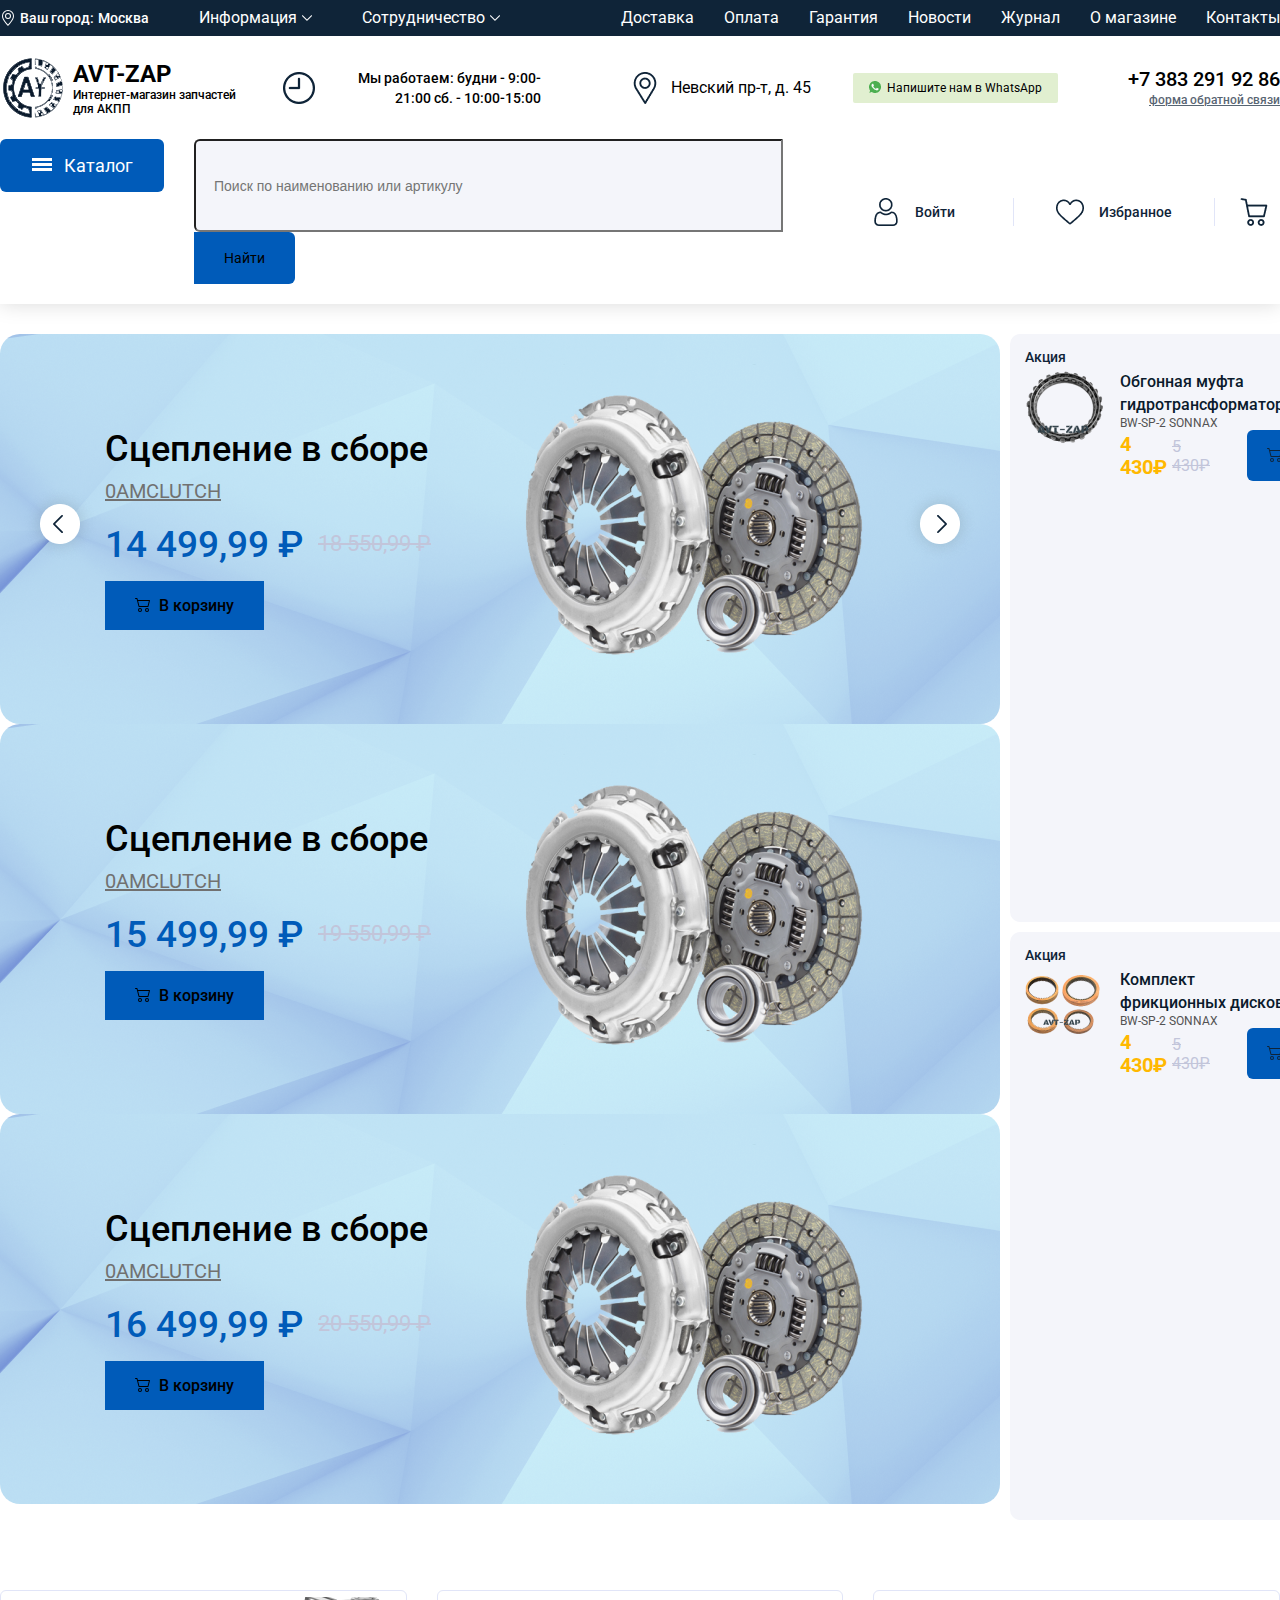
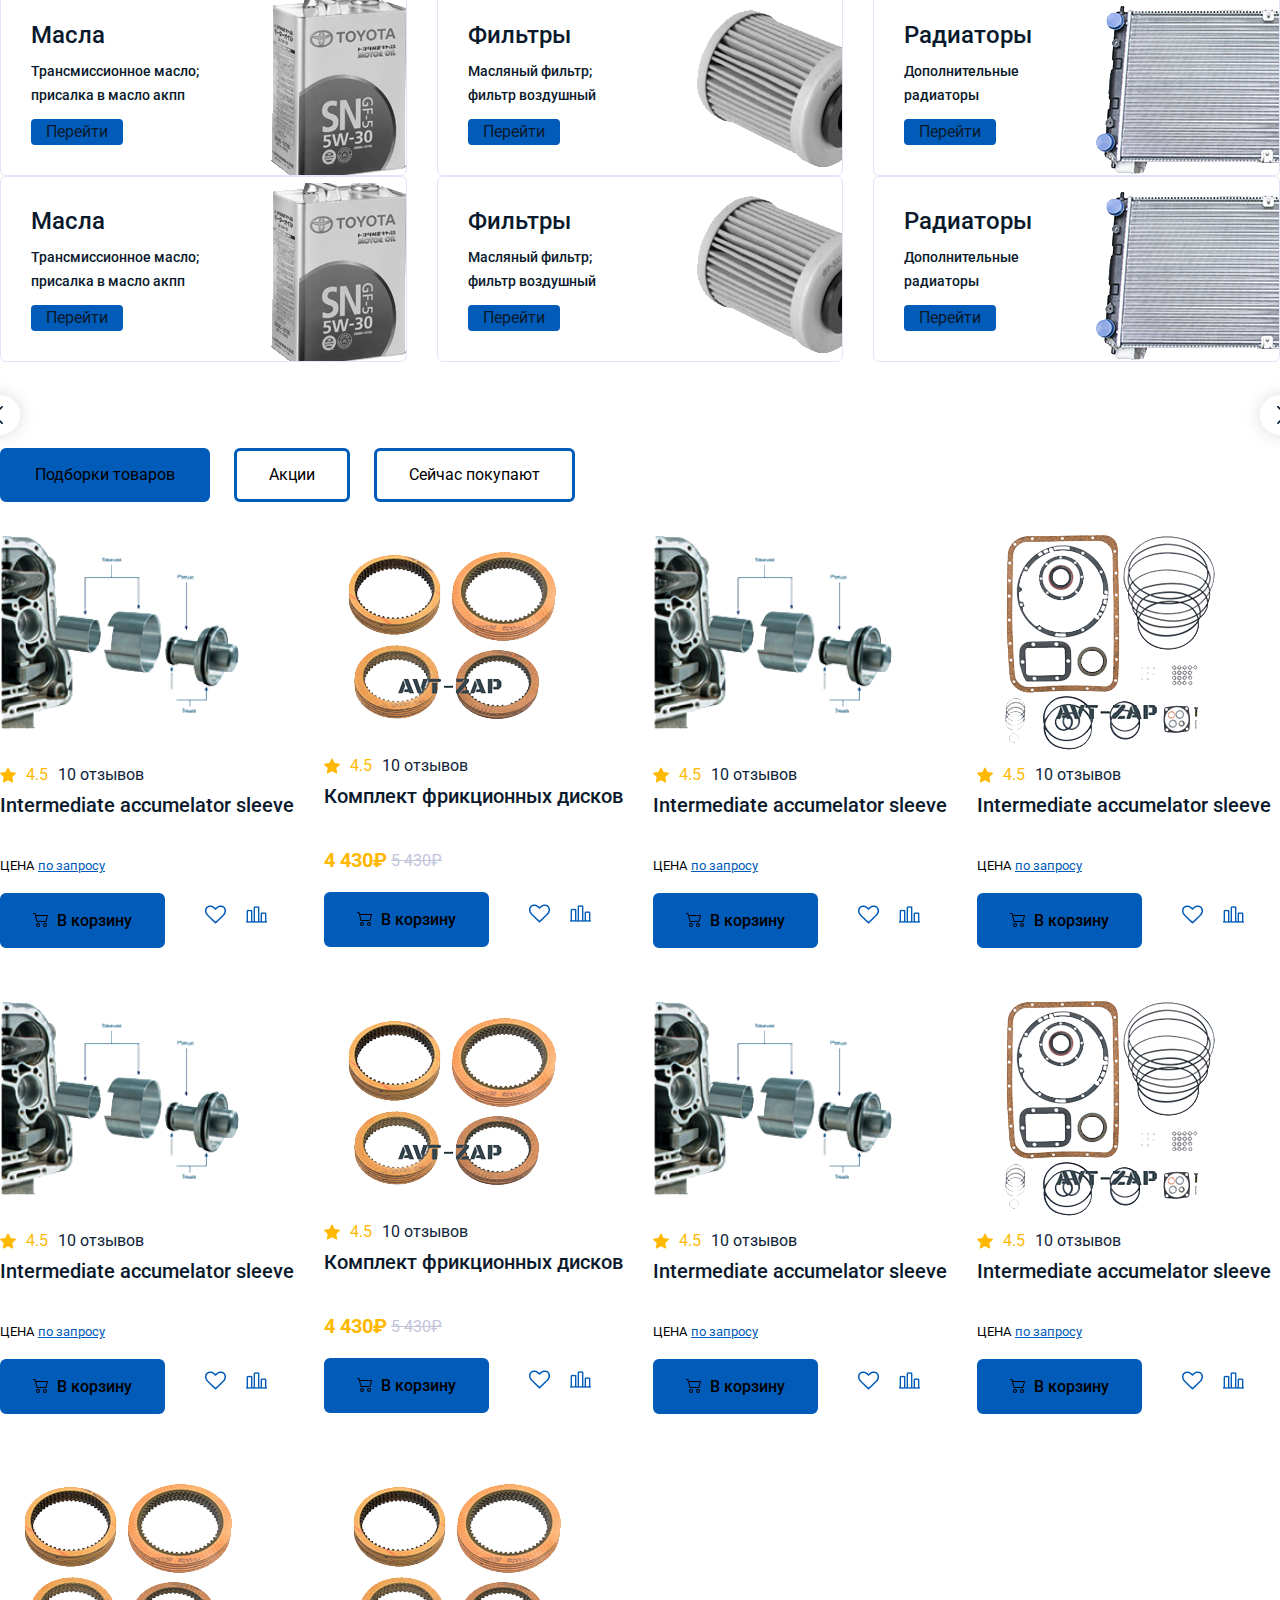
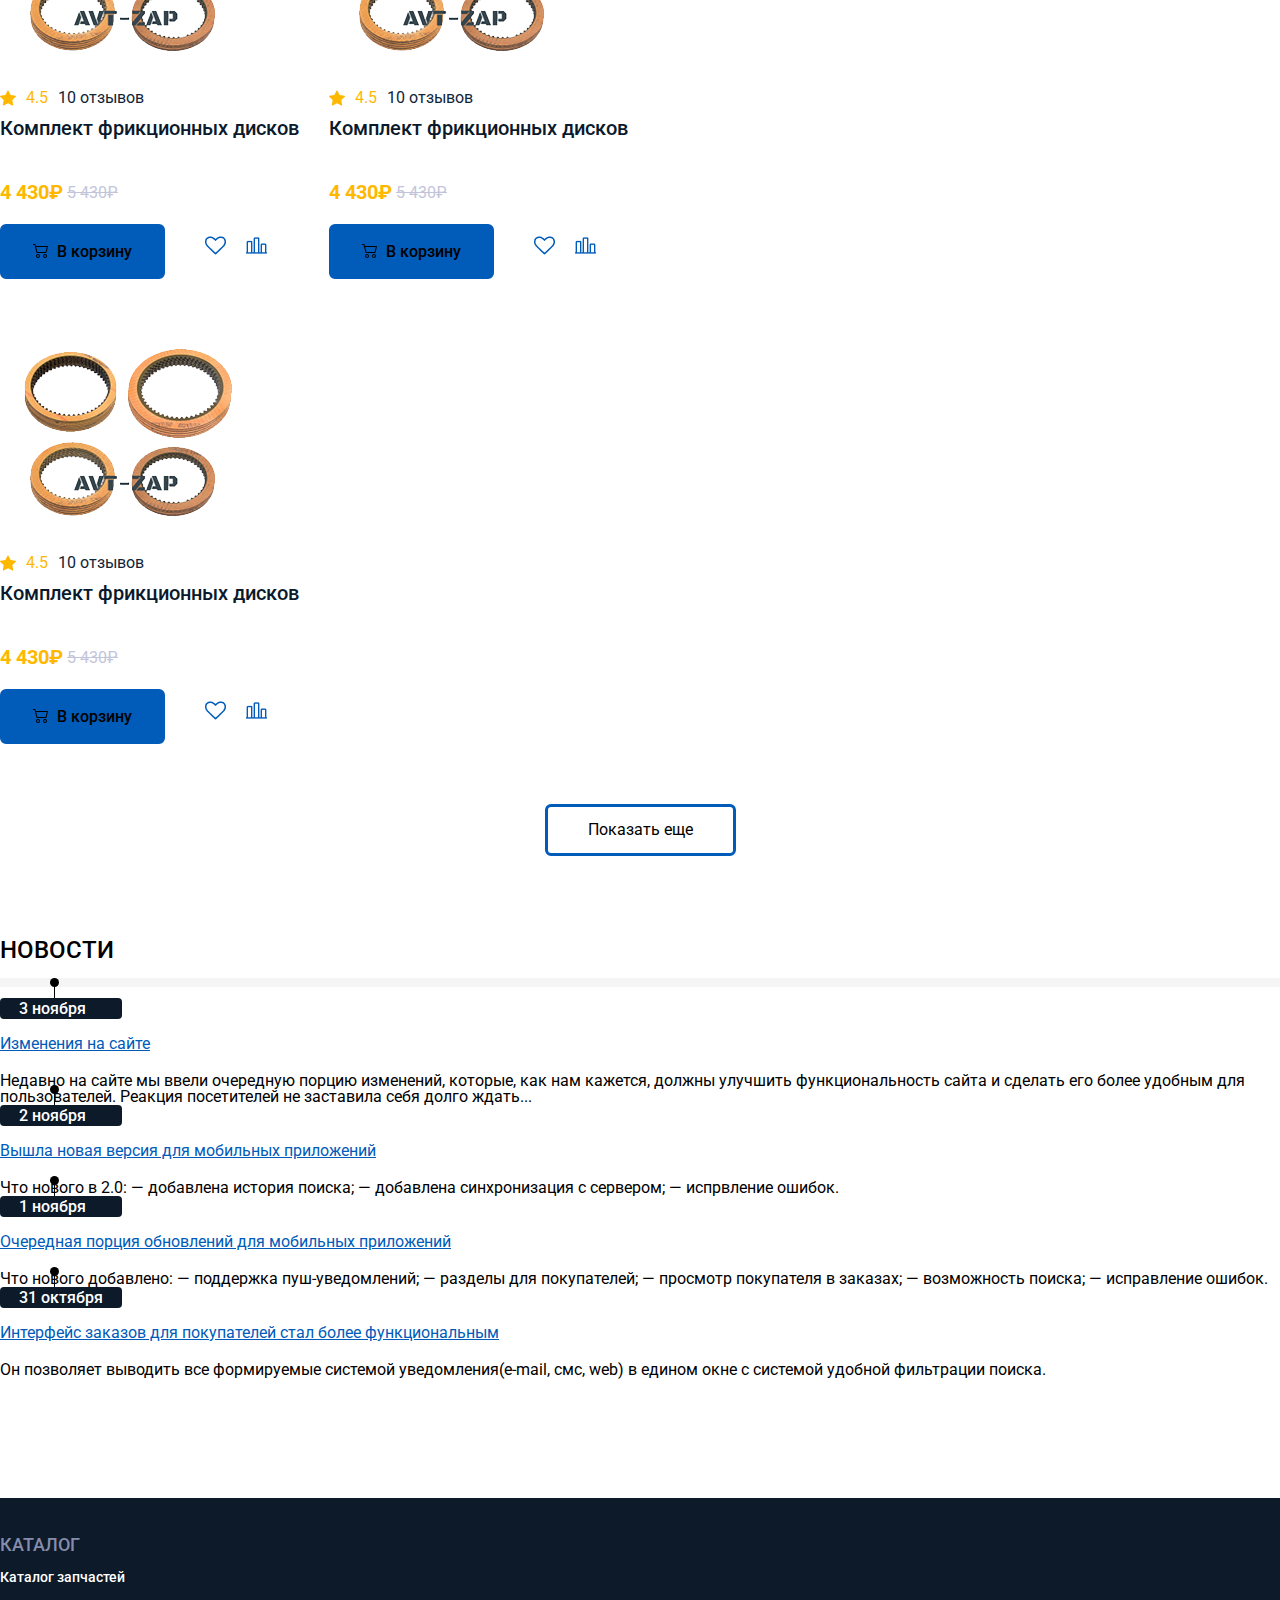
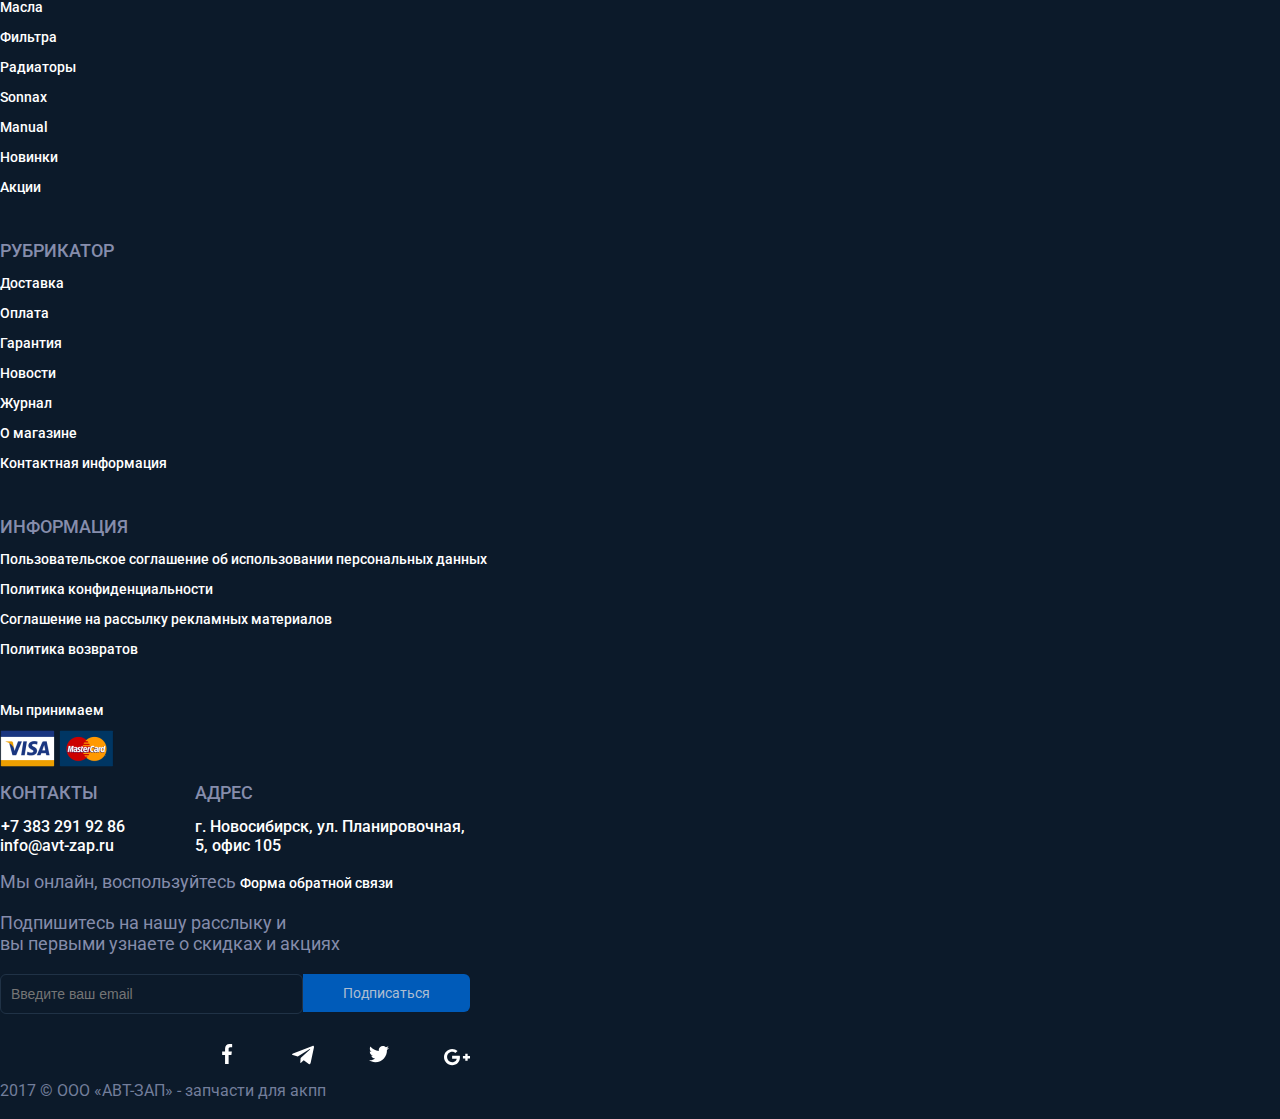
==== commit b150a2d4: "зробив футер" ====
--- a/project/index.html
+++ b/project/index.html
@@ -602,8 +602,129 @@
         </button>
     </div>
 </main>
-
-
+<section class="news">
+    <h4 class="wrapper">НОВОСТИ</h4>
+    <div class="line"></div>
+    <div class="new_inner wrapper">
+        <div class="row">
+            <div class="col col-md-3 gx-5 col_news">
+                <div class="data"><p>3 ноября</p></div>
+                <a href="#">Изменения на сайте</a>
+                <p class="txt">Недавно на сайте мы ввели
+                    очередную порцию изменений,
+                    которые, как нам кажется, должны
+                    улучшить функциональность сайта
+                    и сделать его более удобным для
+                    пользователей. Реакция посетителей
+                    не заставила себя долго ждать...</p>
+            </div>
+            <div class="col col-md-3 gx-5 col_news">
+                <div class="data"><p>2 ноября</p></div>
+                <a href="#">Вышла новая версия для
+                    мобильных приложений</a>
+                <p class="txt">Что нового в 2.0:
+                    — добавлена история поиска;
+                    — добавлена синхронизация с сервером;
+                    — испрвление ошибок.</p>
+            </div>
+            <div class="col col-md-3 gx-5 col_news">
+                <div class="data"><p>1 ноября</p></div>
+                <a href="#">Очередная порция обновлений для
+                    мобильных приложений</a>
+                <p class="txt">Что нового добавлено:
+                    — поддержка пуш-уведомлений;
+                    — разделы для покупателей;
+                    — просмотр покупателя в заказах;
+                    — возможность поиска;
+                    — исправление ошибок.</p>
+            </div>
+            <div class="col col-md-3 gx-5 col_news">
+                <div class="data"><p>31 октября</p></div>
+                <a href="#">Интерфейс заказов для покупателей
+                    стал более функциональным</a>
+                <p class="txt">Он позволяет выводить все
+                    формируемые системой
+                    уведомления(e-mail, смс, web) в
+                    едином окне с системой удобной
+                    фильтрации поиска.</p>
+            </div>
+        </div>
+    </div>
+</section>
+<footer class="footer">
+    <div class="footer_inner wrapper">
+        <div class="row">
+            <div class="col col-md-2">
+                <h3>КАТАЛОГ</h3>
+                <ul>
+                    <li><a href="#">Каталог запчастей</a></li>
+                    <li><a href="#">Масла</a></li>
+                    <li><a href="#">Фильтра</a></li>
+                    <li><a href="#">Радиаторы</a></li>
+                    <li><a href="#">Sonnax</a></li>
+                    <li><a href="#">Manual</a></li>
+                    <li><a href="#">Новинки</a></li>
+                    <li><a href="#">Акции</a></li>
+                </ul>
+            </div>
+            <div class="col col-md-2">
+                <h3>РУБРИКАТОР</h3>
+                <ul>
+                    <li><a href="#">Доставка</a></li>
+                    <li><a href="#">Оплата</a></li>
+                    <li><a href="#">Гарантия</a></li>
+                    <li><a href="#">Новости</a></li>
+                    <li><a href="#">Журнал</a></li>
+                    <li><a href="#">О магазине</a></li>
+                    <li><a href="#">Контактная информация</a></li>
+                </ul>
+            </div>
+            <div class="col col-md-3">
+                <h3>ИНФОРМАЦИЯ</h3>
+                <ul>
+                    <li><a href="#">Пользовательское соглашение
+                        об использовании персональных данных</a></li>
+                    <li><a href="#">Политика конфиденциальности</a></li>
+                    <li><a href="#">Соглашение на рассылку
+                        рекламных материалов</a></li>
+                    <li><a href="#">Политика возвратов</a></li>
+                </ul>
+                <div><a href="#">Мы принимаем</a></div>
+                <img src="images/kisspng-mastercard-money-foothills-florist-business-visa-visa-mastercard-5b4d917e5dd4a1%201.png" alt="visa_mastercard">
+            </div>
+            <div class="col col-md-5">
+              <div class="contact">
+                  <div class="contact_item">
+                      <h3>КОНТАКТЫ</h3>
+                      <p class="tel">+7 383 291 92 86</p>
+                      <p class="email">info@avt-zap.ru</p>
+                  </div>
+                  <div class="adress_item">
+                      <h3>АДРЕС</h3>
+                      <p>г. Новосибирск,
+                          ул. Планировочная, 5, офис 105</p>
+                  </div>
+              </div>
+                  <p class="form">Мы онлайн, воспользуйтесь <a href="#">Форма обратной связи</a></p>
+                  <p class="form">Подпишитесь на нашу расслыку и <br>
+                      вы первыми узнаете о скидках и акциях</p>
+                <div class="input-group form_footer">
+                    <input type="text" class="form-control" placeholder="Введите ваш email" aria-label="" aria-describedby="basic-addon1">
+                    <div class="input-group-append">
+                        <button class="btn btn-success" type="button">Подписаться</button>
+                    </div>
+                </div>
+                <div class="social">
+                    <a href="#"><img src="images/facebook%201.svg" alt=""></a>
+                    <a href="#"><img src="images/telegram%201.svg" alt=""></a>
+                    <a href="#"><img src="images/twitter%201.svg" alt=""></a>
+                    <a href="#"><img src="images/google-plus%201.svg" alt=""></a>
+                </div>
+            </div>
+        </div>
+        <p class="site_info">2017 © ООО «АВТ-ЗАП» - запчасти для акпп</p>
+    </div>
+</footer>
 
 
 
--- a/project/css/style.css
+++ b/project/css/style.css
@@ -503,7 +503,7 @@
 /*section collapse*/
 .collapse__section{
     padding-top: 70px;
-    padding-bottom: 120px;
+    padding-bottom: 80px;
 }
 .collaps_btn_block{
     margin-bottom: 30px;
@@ -528,6 +528,10 @@
     flex-wrap: wrap;
     row-gap: 30px;
 }
+#collapseExample2,
+#collapseExample3{
+    margin-top: 30px;
+}
 .card-body{
     padding: 0;
     max-width: 317px;
@@ -611,4 +615,170 @@
 
     background: var(--second_color);
     color: #FFFFFF;
+}
+
+
+/*section news*/
+.news{
+    padding-bottom: 120px;
+    position: relative;
+}
+.news h4{
+    font-weight: 500;
+    font-size: 24px;
+    line-height: 28px;
+    color: #000000;
+    margin-bottom: 14px;
+}
+.new_inner .data{
+    background: #0C1A2A;
+    border-radius: 4px;
+    max-width: 122px;
+    padding: 1px 19px;
+    align-items: center;
+    margin-bottom: 15px;
+    box-sizing: border-box;
+    position: relative;
+}
+.new_inner .data::before{
+    content: " ";
+    display: block;
+    width: 9px;
+    height: 9px;
+    background: black;
+    border-radius: 9px;
+    position: absolute;
+    top: -20px;
+    left: 50px;
+}
+.new_inner .data::after{
+    content: " ";
+    display: block;
+    width: 1px;
+    height: 20px;
+    background: black;
+    border-radius: 9px;
+    position: absolute;
+    top: -20px;
+    left: 54px;
+}
+.line{
+    height: 9px;
+    background: #F5F5F5;
+    margin-bottom: 11px;
+}
+.new_inner .data p{
+    font-weight: 500;
+    font-size: 16px;
+    line-height: 19px;
+    color: #FFFFFF;
+}
+.new_inner a{
+    font-size: 16px;
+    line-height: 19px;
+    text-decoration-line: underline;
+    color: #005BB9;
+}
+.new_inner .txt{
+   margin-top: 20px;
+}
+
+/*footer*/
+
+.footer{
+    padding-top: 36px;
+    background: #0C1A2A;
+    padding-bottom: 10px;
+}
+
+.footer h3{
+    font-weight: 500;
+    font-size: 18px;
+    line-height: 21px;
+    color: #868DAC;
+    margin-bottom: 14px;
+}
+ul{
+    list-style-type: none;
+}
+.footer ul li a{
+    font-weight: 500;
+    font-size: 14px;
+    line-height: 16px;
+    color: #FFFFFF;
+}
+.footer ul li a:hover{
+    color: #868DAC;
+}
+.footer ul li{
+   margin-bottom: 14px;
+}
+.footer ul {
+    margin-bottom: 45px;
+}
+.footer div a{
+    font-weight: 500;
+    font-size: 14px;
+    line-height: 16px;
+    color: #FFFFFF;
+}
+.footer div{
+  margin-bottom: 8px;
+}
+.footer .contact{
+    display: flex;
+    max-width: 470px;
+    font-weight: 500;
+    font-size: 16px;
+    line-height: 19px;
+    color: #FFFFFF;
+}
+.contact_item{
+    min-width: 125px;
+}
+.footer .form{
+    font-size: 18px;
+    line-height: 21px;
+    color: #858CAB;
+    margin-bottom: 20px;
+}
+
+.footer .form_footer {
+    max-width: 470px;
+    display: flex;
+    flex-wrap: nowrap;
+    font-size: 16px;
+    line-height: 19px;
+    color: #ADBDD1;
+    box-sizing: border-box;
+}
+.footer .form_footer .form-control{
+    border: 1px solid #203246;
+    box-sizing: border-box;
+    border-radius: 6px;
+    background: none;
+    height: 40px;
+    padding: 10px;
+}
+
+.footer .btn{
+    background: var(--second_color);
+    border-radius: 0px 6px 6px 0px;
+    padding: 11px 40px 11px 40px;
+    border-color: var(--second_color);
+}
+.footer .btn:hover{
+   border-color: var(--second_color);
+}
+.footer .social{
+    display: flex;
+    column-gap: 55px;
+    justify-content: end;
+    max-width: 470px;
+    margin-top: 24px;
+}
+.site_info{
+    font-size: 16px;
+    line-height: 20px;
+    color: #737E9B;
 }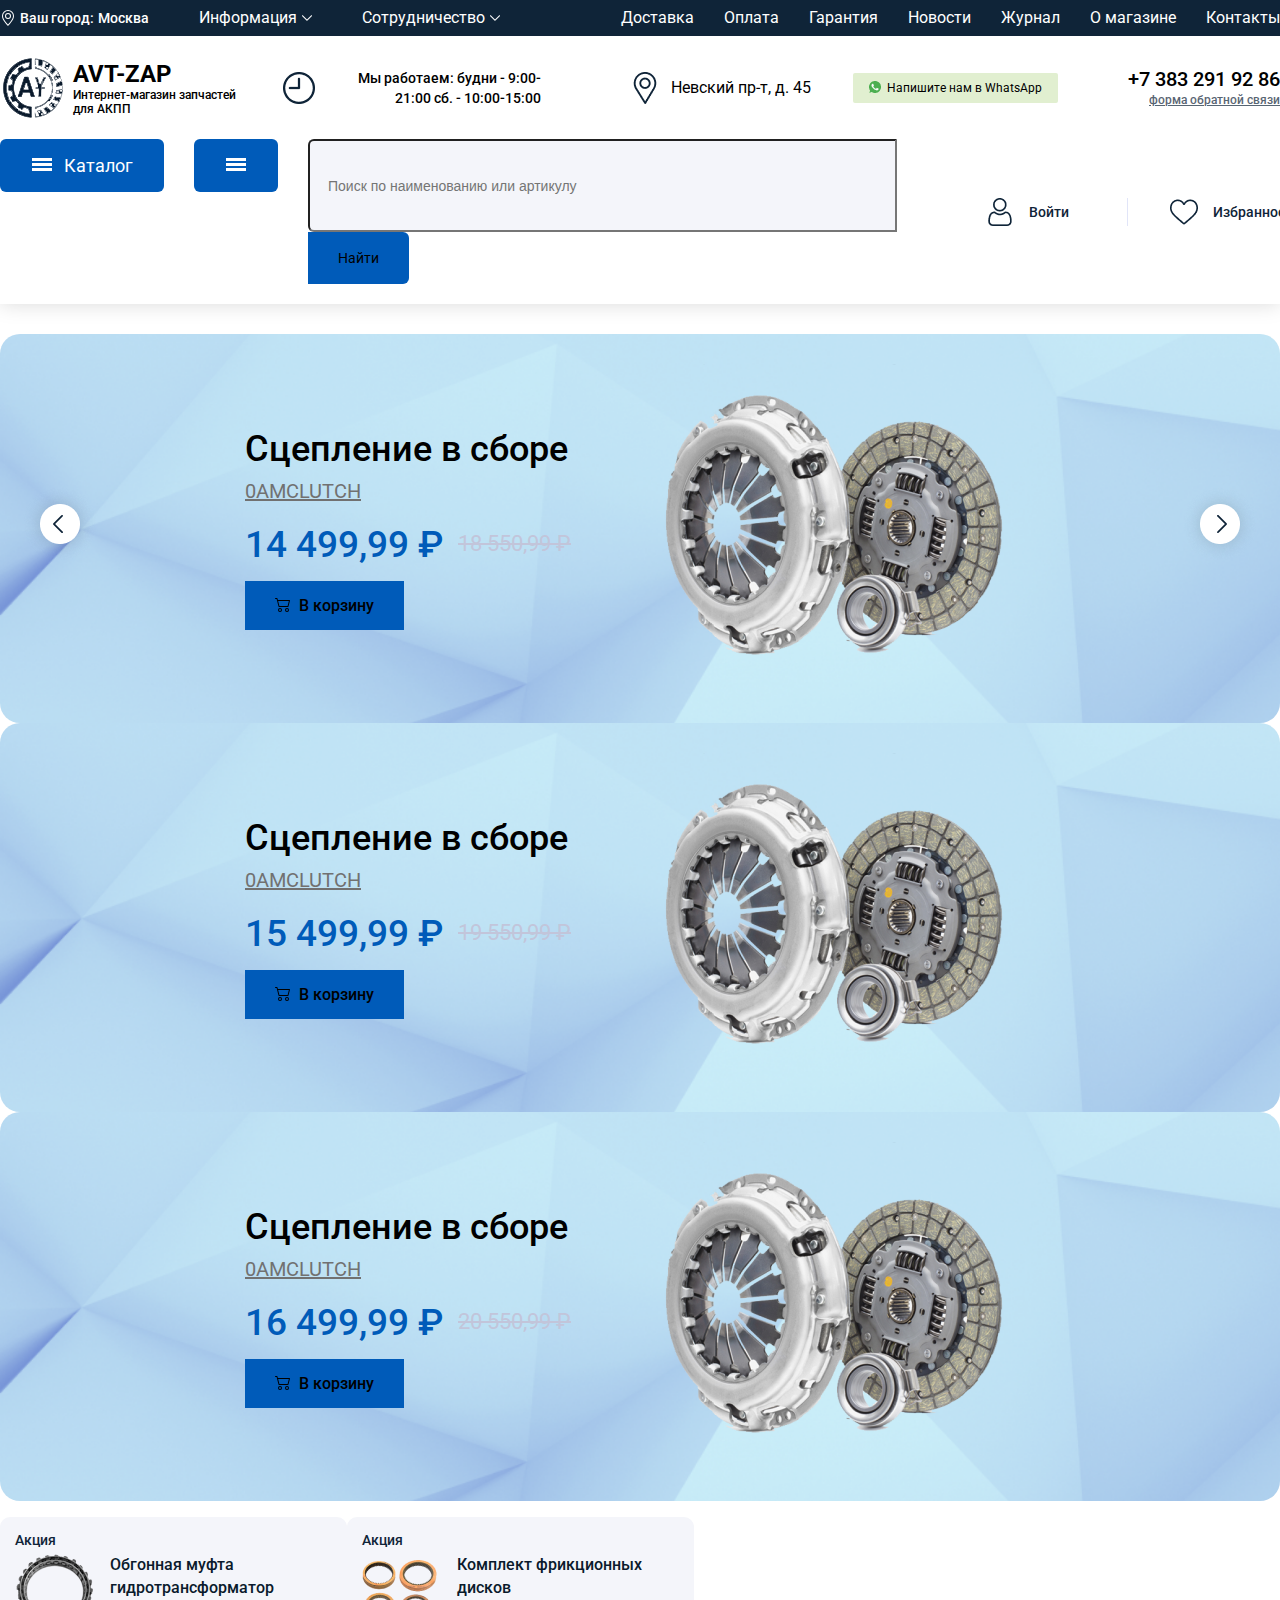
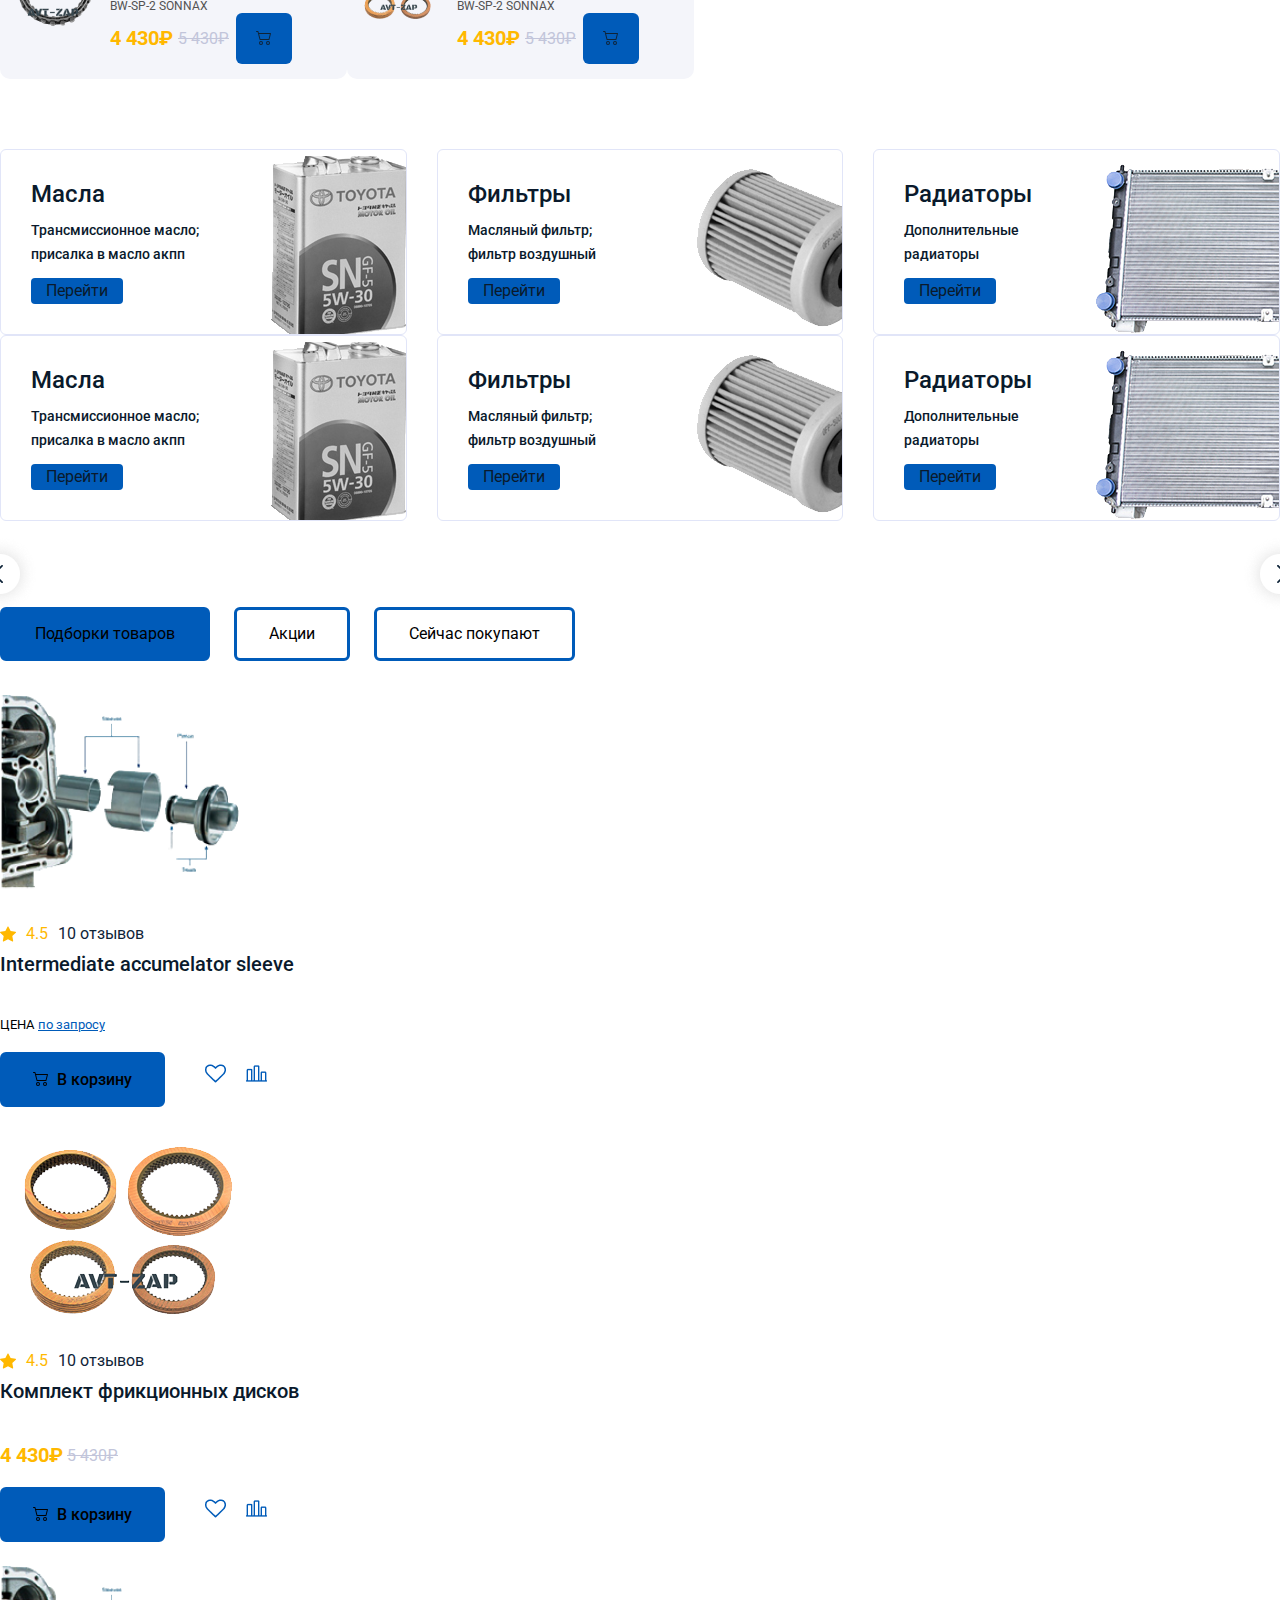
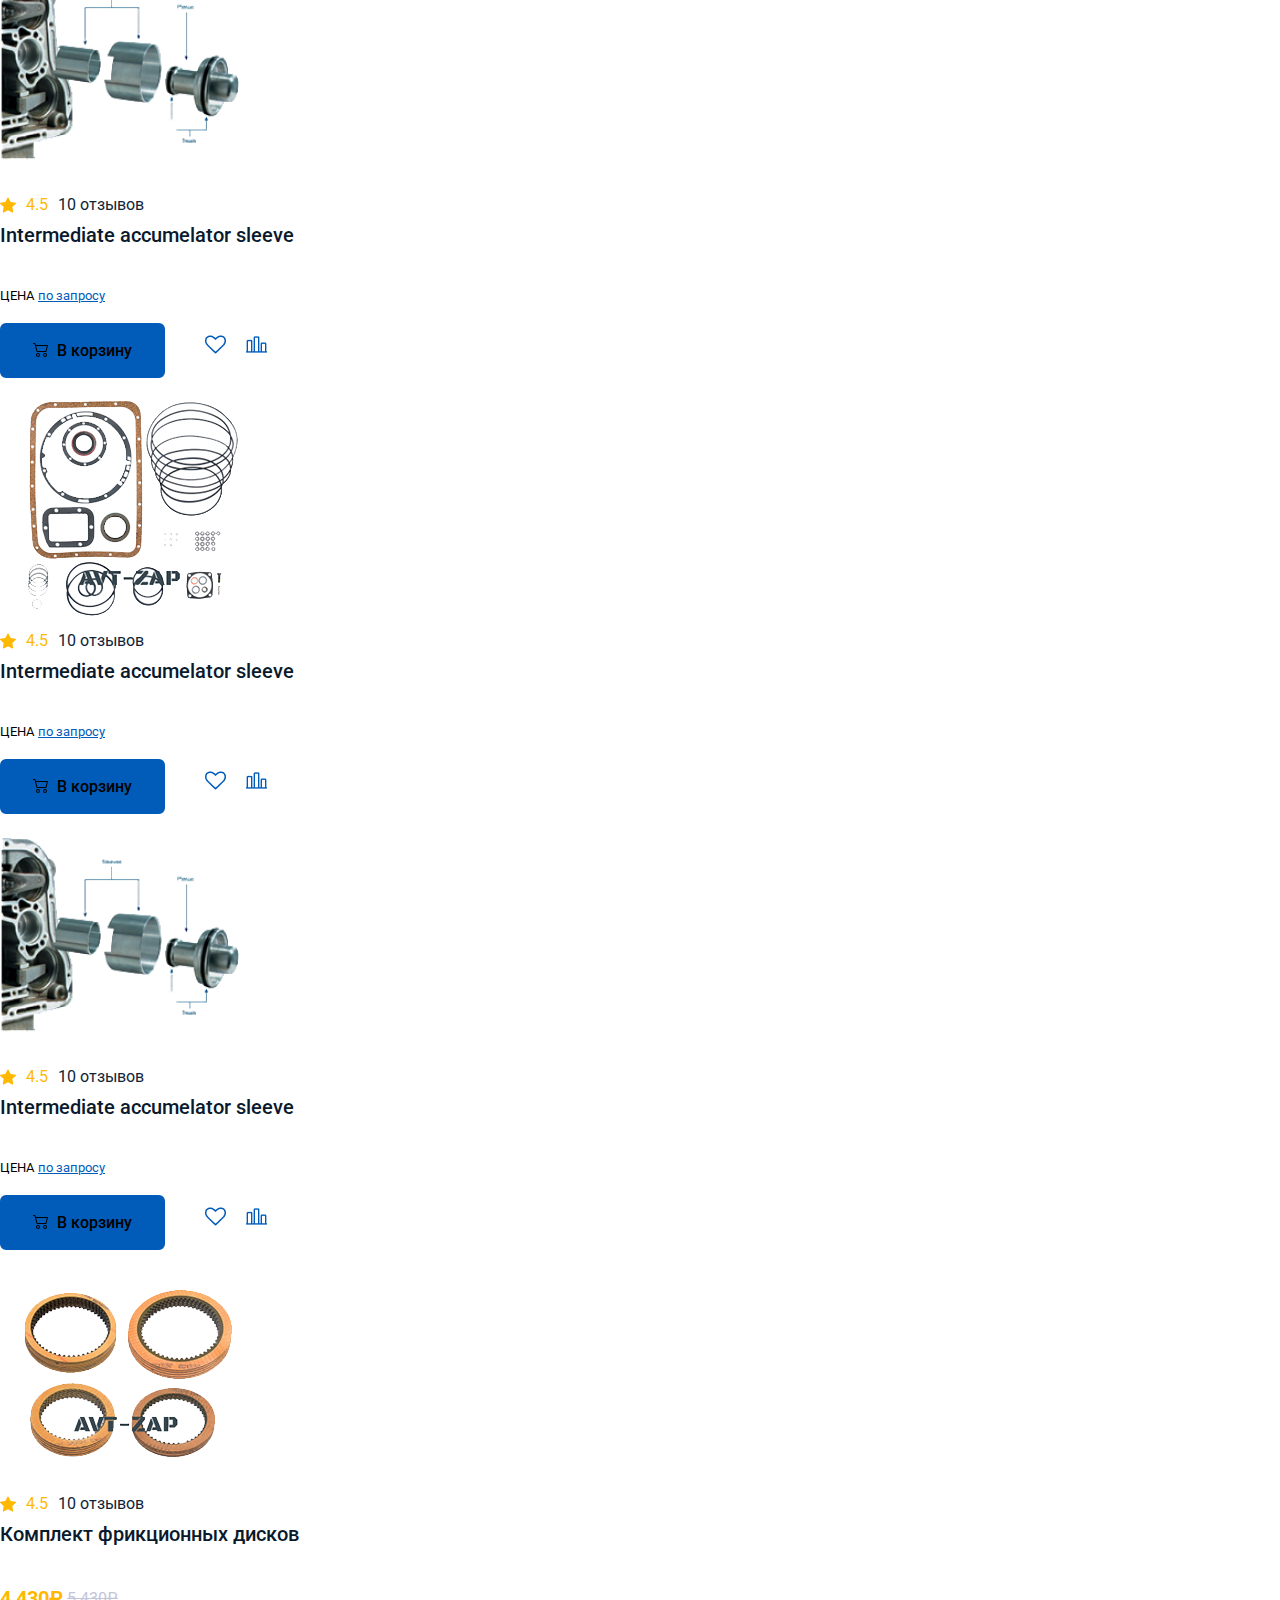
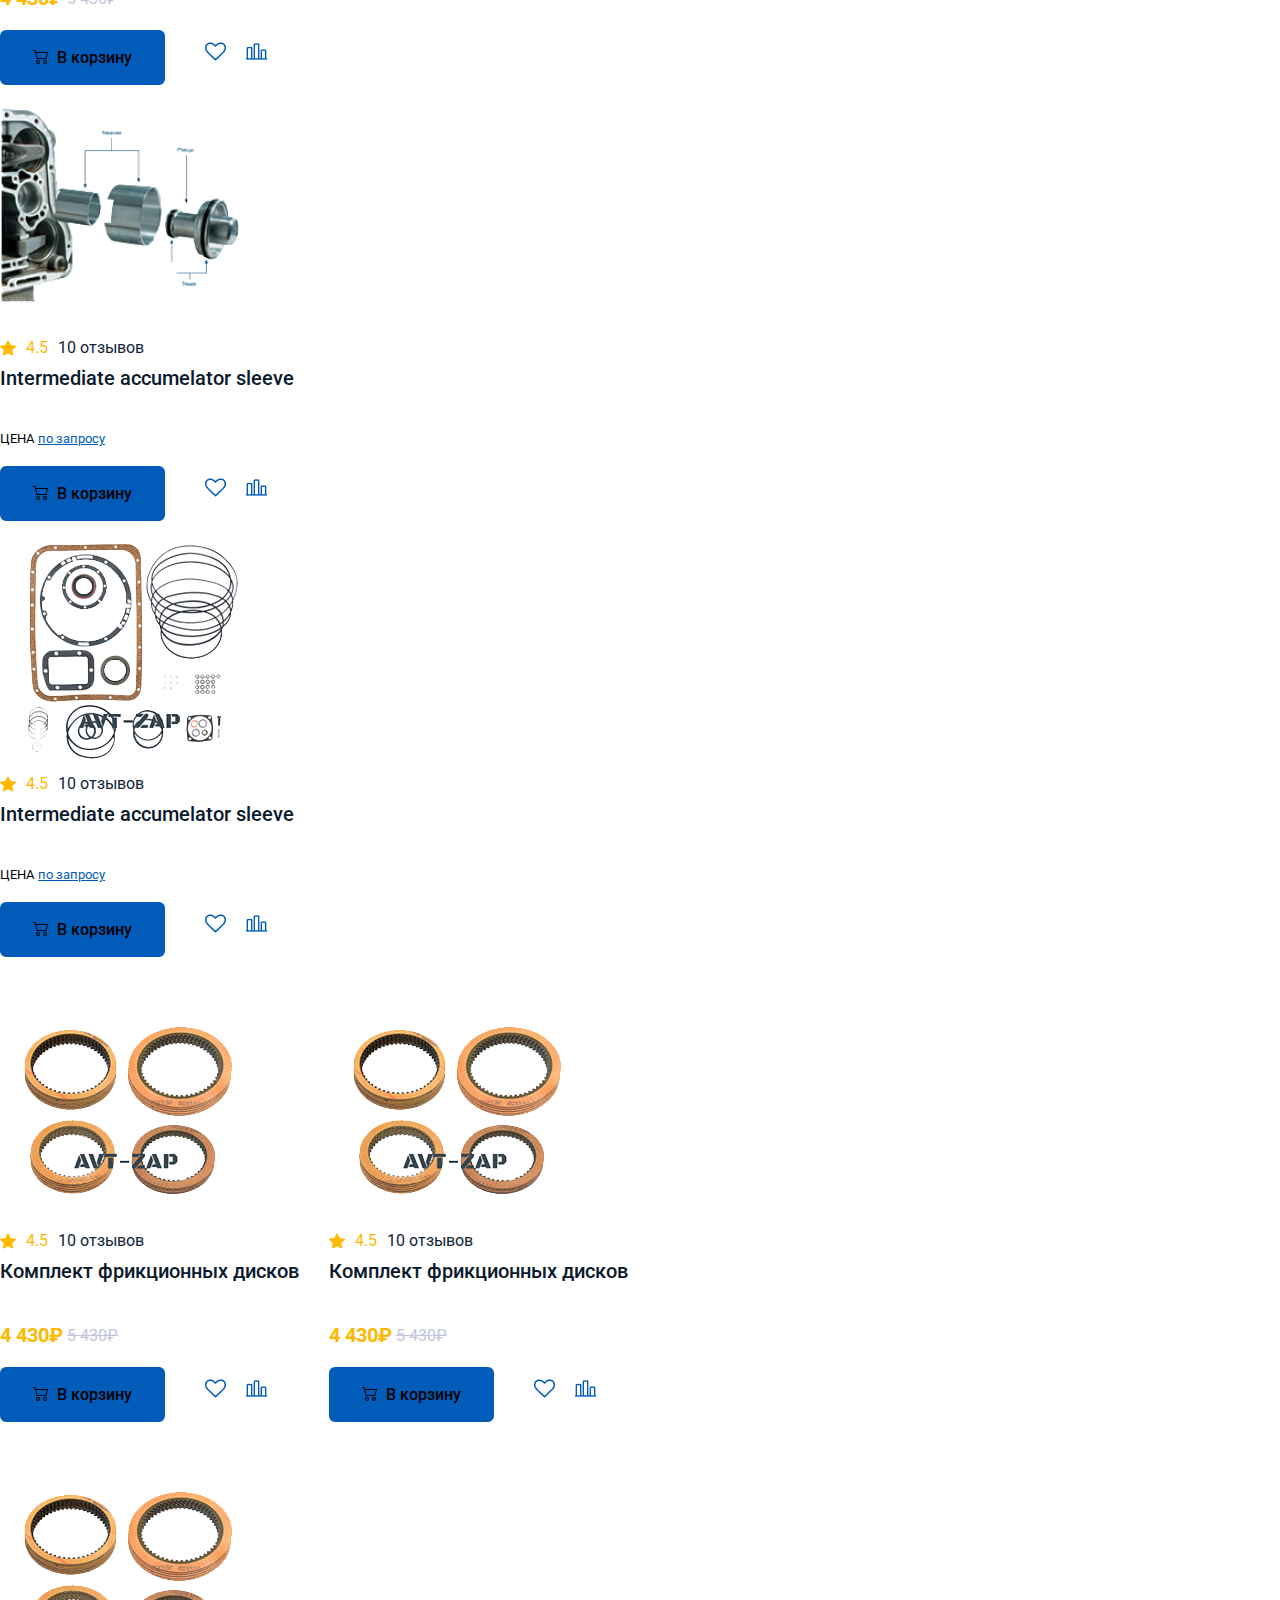
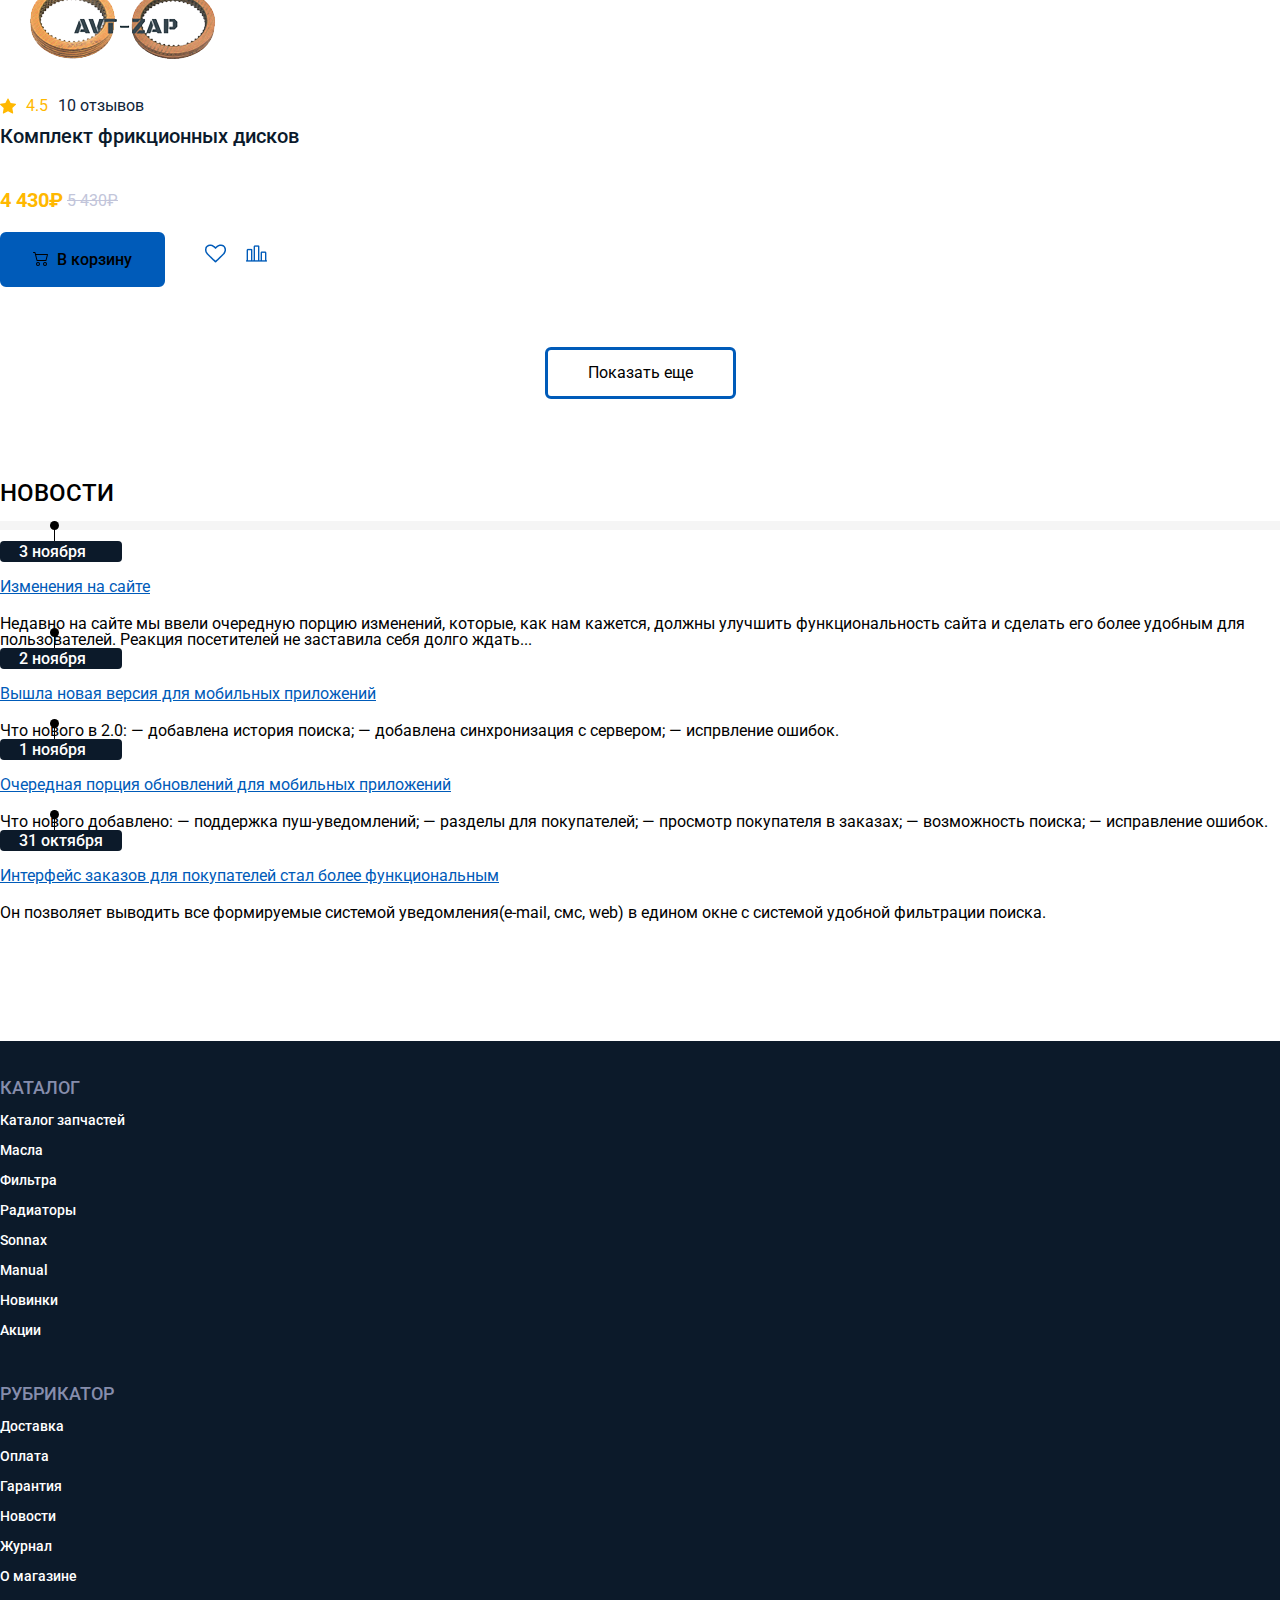
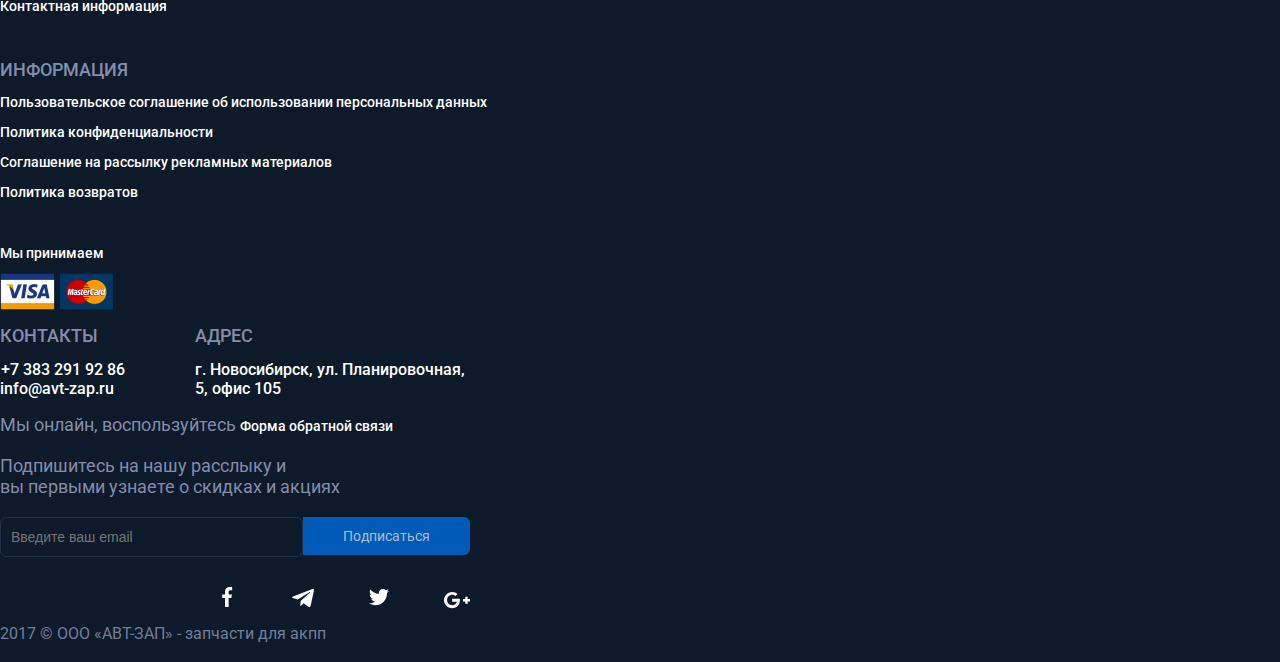
==== commit 8c9ea012: "media" ====
--- a/project/index.html
+++ b/project/index.html
@@ -2,6 +2,8 @@
 <html lang="en">
 <head>
     <meta charset="UTF-8">
+    <meta name="viewport"
+          content="width=device-width, user-scalable=no, initial-scale=1.0, maximum-scale=1.0, minimum-scale=1.0">
     <title>AVT ZAR</title>
     <link href="https://cdn.jsdelivr.net/npm/bootstrap@5.1.3/dist/css/bootstrap.min.css" rel="stylesheet" integrity="sha384-1BmE4kWBq78iYhFldvKuhfTAU6auU8tT94WrHftjDbrCEXSU1oBoqyl2QvZ6jIW3" crossorigin="anonymous">
     <link rel="preconnect" href="https://fonts.googleapis.com">
@@ -11,7 +13,6 @@
     <link rel="stylesheet" href="css/media.css">
 </head>
 <body>
-
 <header class="header">
     <div class="header__top">
         <div class="wrapper">
@@ -79,15 +80,11 @@
                     </div>
                 </div>
             </div>
-
-
-
-
         </div>
     </div>
     <div class="header__bottom">
         <div class="catalog wrapper">
-            <button class="catalog_btn">
+            <button class="catalog_btn btn_full">
                 <div class="btn_inner">
                     <div></div>
                     <div></div>
@@ -95,10 +92,20 @@
                 </div>
                 <p>Каталог</p>
             </button>
+            <button class="catalog_btn btn_media">
+                <div class="btn_inner">
+                    <div></div>
+                    <div></div>
+                    <div></div>
+                </div>
+            </button>
             <div class="input-group">
                 <input type="text" class="form-control" placeholder="Поиск по наименованию или артикулу" aria-label="" aria-describedby="basic-addon1">
                 <div class="input-group-append">
-                    <button class="btn btn-success" type="button">Найти</button>
+                    <button class="btn btn-success btn-full" type="button">Найти</button>
+                    <button class="btn btn-media btn-success" type="button"><svg xmlns="http://www.w3.org/2000/svg" width="16" height="16" fill="currentColor" class="bi bi-search" viewBox="0 0 16 16">
+                        <path d="M11.742 10.344a6.5 6.5 0 1 0-1.397 1.398h-.001c.03.04.062.078.098.115l3.85 3.85a1 1 0 0 0 1.415-1.414l-3.85-3.85a1.007 1.007 0 0 0-.115-.1zM12 6.5a5.5 5.5 0 1 1-11 0 5.5 5.5 0 0 1 11 0z"/>
+                    </svg></button>
                 </div>
             </div>
             <div class="user_menu">
@@ -116,6 +123,14 @@
                         нет товаров</a>
                 </div>
             </div>
+            <div class="user_menu_media">
+                <a href="#"><img src="images/home1.svg" alt=""></a>
+                <a href="#"><img src="images/" alt=""></a>
+                <a href="#"><img src="" alt=""></a>
+                <a href="#"><img src="" alt=""></a>
+                </div>
+            </div>
+
         </div>
 
 
@@ -123,119 +138,125 @@
 </header>
 <main class="main">
     <div class="top_proposition wrapper">
-        <div class="carousel_box">
-            <div id="carouselExampleInterval" class="carousel carousel-top slide " data-bs-ride="carousel" >
-                <div class="carousel-inner">
-                    <div class="carousel-item big_carousel active" data-bs-interval="10000">
-                        <div class="wrap">
-                            <div class="carousel__title">
-                                <h3>Сцепление в сборе</h3>
-                                <a href="#">0AMCLUTCH</a>
-                                <div class="prices">
-                                    <p> 14 499,99 ₽</p>
-                                    <span>18 550,99 ₽ </span>
+        <div class="row proposition_row gy-4">
+            <div class="col col-sm-12 col-md-9">
+                <div class="carousel_box">
+                    <div id="carouselExampleInterval" class="carousel carousel-top slide " data-bs-ride="carousel" >
+                    <div class="carousel-inner">
+                        <div class="carousel-item big_carousel active" data-bs-interval="10000">
+                            <div class="wrap">
+                                <div class="carousel__title">
+                                    <h3>Сцепление в сборе</h3>
+                                    <a href="#">0AMCLUTCH</a>
+                                    <div class="prices">
+                                        <p> 14 499,99 ₽</p>
+                                        <span>18 550,99 ₽ </span>
+                                    </div>
+                                    <button type="button" class="btn btn-primary"><svg xmlns="http://www.w3.org/2000/svg" width="16" height="16" fill="currentColor" class="bi bi-cart2" viewBox="0 0 16 16">
+                                        <path d="M0 2.5A.5.5 0 0 1 .5 2H2a.5.5 0 0 1 .485.379L2.89 4H14.5a.5.5 0 0 1 .485.621l-1.5 6A.5.5 0 0 1 13 11H4a.5.5 0 0 1-.485-.379L1.61 3H.5a.5.5 0 0 1-.5-.5zM3.14 5l1.25 5h8.22l1.25-5H3.14zM5 13a1 1 0 1 0 0 2 1 1 0 0 0 0-2zm-2 1a2 2 0 1 1 4 0 2 2 0 0 1-4 0zm9-1a1 1 0 1 0 0 2 1 1 0 0 0 0-2zm-2 1a2 2 0 1 1 4 0 2 2 0 0 1-4 0z"/>
+                                    </svg>В корзину</button>
                                 </div>
-                                <button type="button" class="btn btn-primary"><svg xmlns="http://www.w3.org/2000/svg" width="16" height="16" fill="currentColor" class="bi bi-cart2" viewBox="0 0 16 16">
-                                    <path d="M0 2.5A.5.5 0 0 1 .5 2H2a.5.5 0 0 1 .485.379L2.89 4H14.5a.5.5 0 0 1 .485.621l-1.5 6A.5.5 0 0 1 13 11H4a.5.5 0 0 1-.485-.379L1.61 3H.5a.5.5 0 0 1-.5-.5zM3.14 5l1.25 5h8.22l1.25-5H3.14zM5 13a1 1 0 1 0 0 2 1 1 0 0 0 0-2zm-2 1a2 2 0 1 1 4 0 2 2 0 0 1-4 0zm9-1a1 1 0 1 0 0 2 1 1 0 0 0 0-2zm-2 1a2 2 0 1 1 4 0 2 2 0 0 1-4 0z"/>
-                                </svg>В корзину</button>
-                            </div>
-                            <div class="img">
-                                <img class="d-block w-100" data-src="holder.js/900x300?auto=yes&bg=777&fg=555&text=First slide" alt="2 slide" src="images/product_inslider.png">
-                            </div>
-                        </div>
-                    </div>
-                    <div class="carousel-item big_carousel" data-bs-interval="2000">
-                        <div class="wrap">
-                            <div class="carousel__title">
-                                <h3>Сцепление в сборе</h3>
-                                <a href="#">0AMCLUTCH</a>
-                                <div class="prices">
-                                    <p> 15 499,99 ₽</p>
-                                    <span>19 550,99 ₽ </span>
+                                <div class="img">
+                                    <img class="d-block w-100" data-src="holder.js/900x300?auto=yes&bg=777&fg=555&text=First slide" alt="2 slide" src="images/product_inslider.png">
                                 </div>
-                                <button type="button" class="btn btn-primary"><svg xmlns="http://www.w3.org/2000/svg" width="16" height="16" fill="currentColor" class="bi bi-cart2" viewBox="0 0 16 16">
-                                    <path d="M0 2.5A.5.5 0 0 1 .5 2H2a.5.5 0 0 1 .485.379L2.89 4H14.5a.5.5 0 0 1 .485.621l-1.5 6A.5.5 0 0 1 13 11H4a.5.5 0 0 1-.485-.379L1.61 3H.5a.5.5 0 0 1-.5-.5zM3.14 5l1.25 5h8.22l1.25-5H3.14zM5 13a1 1 0 1 0 0 2 1 1 0 0 0 0-2zm-2 1a2 2 0 1 1 4 0 2 2 0 0 1-4 0zm9-1a1 1 0 1 0 0 2 1 1 0 0 0 0-2zm-2 1a2 2 0 1 1 4 0 2 2 0 0 1-4 0z"/>
-                                </svg>В корзину</button>
-                            </div>
-                            <div class="img">
-                                <img class="d-block w-100" data-src="holder.js/900x300?auto=yes&bg=777&fg=555&text=First slide" alt="2 slide" src="images/product_inslider.png">
-                            </div>
-                        </div>
-                    </div>
-                    <div class="carousel-item big_carousel" data-bs-interval="2000">
-                        <div class="wrap">
-                            <div class="carousel__title">
-                                <h3>Сцепление в сборе</h3>
-                                <a href="#">0AMCLUTCH</a>
-                                <div class="prices">
-                                    <p> 16 499,99 ₽</p>
-                                    <span>20 550,99 ₽ </span>
+                            </div>
+                        </div>
+                        <div class="carousel-item big_carousel" data-bs-interval="2000">
+                            <div class="wrap">
+                                <div class="carousel__title">
+                                    <h3>Сцепление в сборе</h3>
+                                    <a href="#">0AMCLUTCH</a>
+                                    <div class="prices">
+                                        <p> 15 499,99 ₽</p>
+                                        <span>19 550,99 ₽ </span>
+                                    </div>
+                                    <button type="button" class="btn btn-primary"><svg xmlns="http://www.w3.org/2000/svg" width="16" height="16" fill="currentColor" class="bi bi-cart2" viewBox="0 0 16 16">
+                                        <path d="M0 2.5A.5.5 0 0 1 .5 2H2a.5.5 0 0 1 .485.379L2.89 4H14.5a.5.5 0 0 1 .485.621l-1.5 6A.5.5 0 0 1 13 11H4a.5.5 0 0 1-.485-.379L1.61 3H.5a.5.5 0 0 1-.5-.5zM3.14 5l1.25 5h8.22l1.25-5H3.14zM5 13a1 1 0 1 0 0 2 1 1 0 0 0 0-2zm-2 1a2 2 0 1 1 4 0 2 2 0 0 1-4 0zm9-1a1 1 0 1 0 0 2 1 1 0 0 0 0-2zm-2 1a2 2 0 1 1 4 0 2 2 0 0 1-4 0z"/>
+                                    </svg>В корзину</button>
                                 </div>
-                                <button type="button" class="btn btn-primary"><svg xmlns="http://www.w3.org/2000/svg" width="16" height="16" fill="currentColor" class="bi bi-cart2" viewBox="0 0 16 16">
-                                    <path d="M0 2.5A.5.5 0 0 1 .5 2H2a.5.5 0 0 1 .485.379L2.89 4H14.5a.5.5 0 0 1 .485.621l-1.5 6A.5.5 0 0 1 13 11H4a.5.5 0 0 1-.485-.379L1.61 3H.5a.5.5 0 0 1-.5-.5zM3.14 5l1.25 5h8.22l1.25-5H3.14zM5 13a1 1 0 1 0 0 2 1 1 0 0 0 0-2zm-2 1a2 2 0 1 1 4 0 2 2 0 0 1-4 0zm9-1a1 1 0 1 0 0 2 1 1 0 0 0 0-2zm-2 1a2 2 0 1 1 4 0 2 2 0 0 1-4 0z"/>
-                                </svg>В корзину</button>
-                            </div>
-                            <div class="img">
-                                <img class="d-block w-100" data-src="holder.js/900x300?auto=yes&bg=777&fg=555&text=First slide" alt="2 slide" src="images/product_inslider.png">
-                            </div>
-                        </div>
-                    </div>
-                </div>
-                <button class="carousel-control-prev" type="button" data-bs-target="#carouselExampleInterval" data-bs-slide="prev">
-                    <span class="carousel-control-prev-icon" aria-hidden="true"></span>
-                    <span class="visually-hidden"></span>
-                </button>
-                <button class="carousel-control-next" type="button" data-bs-target="#carouselExampleInterval" data-bs-slide="next">
-                    <span class="carousel-control-next-icon" aria-hidden="true"></span>
-                    <span class="visually-hidden"></span>
-                </button>
-            </div>
-        </div>
-        <div class="cards">
-            <div class="card">
-                <span class="inf_item">Акция</span>
-                <div class="card-body">
-                    <div class="img-card"><img src="images/avt-zap_main_page_v01%20(1)йцу%205.png" alt="img"></div>
-                        <div class="main_card">
-                            <h4 class="card-title">Обгонная муфта
-                            гидротрансформатор</h4>
-                            <p class="card-text">
-                                BW-SP-2 SONNAX
-                            </p>
-                            <div class="prices">
-                                <p class="price">4 430₽</p>
-                                <span class="old_price">5 430₽</span>
-                                <a href="#!" class="btn btn-primary">
-                                    <svg xmlns="http://www.w3.org/2000/svg" width="16" height="16" fill="currentColor"
-                                         class="bi bi-cart2" viewBox="0 0 16 16">
+                                <div class="img">
+                                    <img class="d-block w-100" data-src="holder.js/900x300?auto=yes&bg=777&fg=555&text=First slide" alt="2 slide" src="images/product_inslider.png">
+                                </div>
+                            </div>
+                        </div>
+                        <div class="carousel-item big_carousel" data-bs-interval="2000">
+                            <div class="wrap">
+                                <div class="carousel__title">
+                                    <h3>Сцепление в сборе</h3>
+                                    <a href="#">0AMCLUTCH</a>
+                                    <div class="prices">
+                                        <p> 16 499,99 ₽</p>
+                                        <span>20 550,99 ₽ </span>
+                                    </div>
+                                    <button type="button" class="btn btn-primary"><svg xmlns="http://www.w3.org/2000/svg" width="16" height="16" fill="currentColor" class="bi bi-cart2" viewBox="0 0 16 16">
                                         <path d="M0 2.5A.5.5 0 0 1 .5 2H2a.5.5 0 0 1 .485.379L2.89 4H14.5a.5.5 0 0 1 .485.621l-1.5 6A.5.5 0 0 1 13 11H4a.5.5 0 0 1-.485-.379L1.61 3H.5a.5.5 0 0 1-.5-.5zM3.14 5l1.25 5h8.22l1.25-5H3.14zM5 13a1 1 0 1 0 0 2 1 1 0 0 0 0-2zm-2 1a2 2 0 1 1 4 0 2 2 0 0 1-4 0zm9-1a1 1 0 1 0 0 2 1 1 0 0 0 0-2zm-2 1a2 2 0 1 1 4 0 2 2 0 0 1-4 0z"/>
-                                    </svg>
-                                </a>
-                            </div>
-                        </div>
-                </div>
-            </div>
-            <div class="card">
-                <span class="inf_item">Акция</span>
-                <div class="card-body">
-                    <div class="img-card"><img src="images/avt-zap_main_page_v01%20(1)йцу%207.png" alt="img"></div>
-                    <div class="main_card">
-                        <h4 class="card-title">Комплект фрикционных дисков</h4>
-                        <p class="card-text">
-                            BW-SP-2 SONNAX
-                        </p>
-                        <div class="prices">
-                            <p class="price">4 430₽</p>
-                            <span class="old_price">5 430₽</span>
-                            <a href="#!" class="btn btn-primary">
-                                <svg xmlns="http://www.w3.org/2000/svg" width="16" height="16" fill="currentColor"
-                                     class="bi bi-cart2" viewBox="0 0 16 16">
-                                    <path d="M0 2.5A.5.5 0 0 1 .5 2H2a.5.5 0 0 1 .485.379L2.89 4H14.5a.5.5 0 0 1 .485.621l-1.5 6A.5.5 0 0 1 13 11H4a.5.5 0 0 1-.485-.379L1.61 3H.5a.5.5 0 0 1-.5-.5zM3.14 5l1.25 5h8.22l1.25-5H3.14zM5 13a1 1 0 1 0 0 2 1 1 0 0 0 0-2zm-2 1a2 2 0 1 1 4 0 2 2 0 0 1-4 0zm9-1a1 1 0 1 0 0 2 1 1 0 0 0 0-2zm-2 1a2 2 0 1 1 4 0 2 2 0 0 1-4 0z"/>
-                                </svg>
-                            </a>
-                        </div>
-                    </div>
-                </div>
+                                    </svg>В корзину</button>
+                                </div>
+                                <div class="img">
+                                    <img class="d-block w-100" data-src="holder.js/900x300?auto=yes&bg=777&fg=555&text=First slide" alt="2 slide" src="images/product_inslider.png">
+                                </div>
+                            </div>
+                        </div>
+                    </div>
+                    <button class="carousel-control-prev" type="button" data-bs-target="#carouselExampleInterval" data-bs-slide="prev">
+                        <span class="carousel-control-prev-icon" aria-hidden="true"></span>
+                        <span class="visually-hidden"></span>
+                    </button>
+                    <button class="carousel-control-next" type="button" data-bs-target="#carouselExampleInterval" data-bs-slide="next">
+                        <span class="carousel-control-next-icon" aria-hidden="true"></span>
+                        <span class="visually-hidden"></span>
+                    </button>
+                </div>
+                 </div>
+            </div>
+            <div class="col col-sm-12 col-md-3">
+                    <div class="cards">
+                        <div class="card">
+                            <span class="inf_item">Акция</span>
+                            <div class="card-body">
+                                <div class="img-card"><img src="images/avt-zap_main_page_v01%20(1)йцу%205.png" alt="img"></div>
+                                <div class="main_card">
+                                    <h4 class="card-title">Обгонная муфта
+                                        гидротрансформатор</h4>
+                                    <p class="card-text">
+                                        BW-SP-2 SONNAX
+                                    </p>
+                                    <div class="prices">
+                                        <p class="price">4 430₽</p>
+                                        <span class="old_price">5 430₽</span>
+                                        <a href="#!" class="btn btn-primary">
+                                            <svg xmlns="http://www.w3.org/2000/svg" width="16" height="16" fill="currentColor"
+                                                 class="bi bi-cart2" viewBox="0 0 16 16">
+                                                <path d="M0 2.5A.5.5 0 0 1 .5 2H2a.5.5 0 0 1 .485.379L2.89 4H14.5a.5.5 0 0 1 .485.621l-1.5 6A.5.5 0 0 1 13 11H4a.5.5 0 0 1-.485-.379L1.61 3H.5a.5.5 0 0 1-.5-.5zM3.14 5l1.25 5h8.22l1.25-5H3.14zM5 13a1 1 0 1 0 0 2 1 1 0 0 0 0-2zm-2 1a2 2 0 1 1 4 0 2 2 0 0 1-4 0zm9-1a1 1 0 1 0 0 2 1 1 0 0 0 0-2zm-2 1a2 2 0 1 1 4 0 2 2 0 0 1-4 0z"/>
+                                            </svg>
+                                        </a>
+                                    </div>
+                                </div>
+                            </div>
+                        </div>
+                        <div class="card">
+                            <span class="inf_item">Акция</span>
+                            <div class="card-body">
+                                <div class="img-card"><img src="images/avt-zap_main_page_v01%20(1)йцу%207.png" alt="img"></div>
+                                <div class="main_card">
+                                    <h4 class="card-title">Комплект фрикционных дисков</h4>
+                                    <p class="card-text">
+                                        BW-SP-2 SONNAX
+                                    </p>
+                                    <div class="prices">
+                                        <p class="price">4 430₽</p>
+                                        <span class="old_price">5 430₽</span>
+                                        <a href="#!" class="btn btn-primary">
+                                            <svg xmlns="http://www.w3.org/2000/svg" width="16" height="16" fill="currentColor"
+                                                 class="bi bi-cart2" viewBox="0 0 16 16">
+                                                <path d="M0 2.5A.5.5 0 0 1 .5 2H2a.5.5 0 0 1 .485.379L2.89 4H14.5a.5.5 0 0 1 .485.621l-1.5 6A.5.5 0 0 1 13 11H4a.5.5 0 0 1-.485-.379L1.61 3H.5a.5.5 0 0 1-.5-.5zM3.14 5l1.25 5h8.22l1.25-5H3.14zM5 13a1 1 0 1 0 0 2 1 1 0 0 0 0-2zm-2 1a2 2 0 1 1 4 0 2 2 0 0 1-4 0zm9-1a1 1 0 1 0 0 2 1 1 0 0 0 0-2zm-2 1a2 2 0 1 1 4 0 2 2 0 0 1-4 0z"/>
+                                            </svg>
+                                        </a>
+                                    </div>
+                                </div>
+                            </div>
+                        </div>
+                    </div>
             </div>
         </div>
     </div>
@@ -327,194 +348,196 @@
                 Сейчас покупают
             </button>
         </p>
-        <div class="collapse" id="collapseExample">
-            <div class="card card-body">
-                <img src="images/collaps_img.png" alt="">
-                <div class="raiting">
-                    <svg xmlns="http://www.w3.org/2000/svg" width="16" height="16" fill="currentColor"
-                         class="bi bi-star-fill" viewBox="0 0 16 16">
-                        <path d="M3.612 15.443c-.386.198-.824-.149-.746-.592l.83-4.73L.173 6.765c-.329-.314-.158-.888.283-.95l4.898-.696L7.538.792c.197-.39.73-.39.927 0l2.184 4.327 4.898.696c.441.062.612.636.282.95l-3.522 3.356.83 4.73c.078.443-.36.79-.746.592L8 13.187l-4.389 2.256z"/>
-                    </svg>
-                    <p>4.5</p>
-                    <a href="#">10 отзывов</a>
-                </div>
-                <h4>Intermediate accumelator sleeve</h4>
-                <div class="price">
-                    <p class="widthout_price" >ЦЕНА</p>
-                    <a href="#">по запросу</a>
-                </div>
-                <div class="card_menu">
-                    <button type="button" class="btn btn-primary"><svg xmlns="http://www.w3.org/2000/svg" width="16" height="16" fill="currentColor" class="bi bi-cart2" viewBox="0 0 16 16">
-                        <path d="M0 2.5A.5.5 0 0 1 .5 2H2a.5.5 0 0 1 .485.379L2.89 4H14.5a.5.5 0 0 1 .485.621l-1.5 6A.5.5 0 0 1 13 11H4a.5.5 0 0 1-.485-.379L1.61 3H.5a.5.5 0 0 1-.5-.5zM3.14 5l1.25 5h8.22l1.25-5H3.14zM5 13a1 1 0 1 0 0 2 1 1 0 0 0 0-2zm-2 1a2 2 0 1 1 4 0 2 2 0 0 1-4 0zm9-1a1 1 0 1 0 0 2 1 1 0 0 0 0-2zm-2 1a2 2 0 1 1 4 0 2 2 0 0 1-4 0z"></path>
-                    </svg>В корзину</button>
-                    <a href="#"><img src="images/icon%20hurt.png" alt=""></a>
-                    <a href="#"><img src="images/icon%20murcet.png" alt=""></a>
-                </div>
-            </div>
-            <div class="card card-body">
-                <img src="images/collaps_imgsale.png" alt="">
-                <div class="raiting">
-                    <svg xmlns="http://www.w3.org/2000/svg" width="16" height="16" fill="currentColor"
-                         class="bi bi-star-fill" viewBox="0 0 16 16">
-                        <path d="M3.612 15.443c-.386.198-.824-.149-.746-.592l.83-4.73L.173 6.765c-.329-.314-.158-.888.283-.95l4.898-.696L7.538.792c.197-.39.73-.39.927 0l2.184 4.327 4.898.696c.441.062.612.636.282.95l-3.522 3.356.83 4.73c.078.443-.36.79-.746.592L8 13.187l-4.389 2.256z"/>
-                    </svg>
-                    <p>4.5</p>
-                    <a href="#">10 отзывов</a>
-                </div>
-                <h4>Комплект фрикционных дисков</h4>
-                <div class="price">
-                    <p class="width_price">
-                        4 430₽
-                    </p>
-                    <span>5 430₽</span>
-                </div>
-                <div class="card_menu">
-                    <button type="button" class="btn btn-primary"><svg xmlns="http://www.w3.org/2000/svg" width="16" height="16" fill="currentColor" class="bi bi-cart2" viewBox="0 0 16 16">
-                        <path d="M0 2.5A.5.5 0 0 1 .5 2H2a.5.5 0 0 1 .485.379L2.89 4H14.5a.5.5 0 0 1 .485.621l-1.5 6A.5.5 0 0 1 13 11H4a.5.5 0 0 1-.485-.379L1.61 3H.5a.5.5 0 0 1-.5-.5zM3.14 5l1.25 5h8.22l1.25-5H3.14zM5 13a1 1 0 1 0 0 2 1 1 0 0 0 0-2zm-2 1a2 2 0 1 1 4 0 2 2 0 0 1-4 0zm9-1a1 1 0 1 0 0 2 1 1 0 0 0 0-2zm-2 1a2 2 0 1 1 4 0 2 2 0 0 1-4 0z"></path>
-                    </svg>В корзину</button>
-                    <a href="#"><img src="images/icon%20hurt.png" alt=""></a>
-                    <a href="#"><img src="images/icon%20murcet.png" alt=""></a>
-                </div>
-            </div>
-            <div class="card card-body">
-                <img src="images/collaps_img.png" alt="">
-                <div class="raiting">
-                    <svg xmlns="http://www.w3.org/2000/svg" width="16" height="16" fill="currentColor"
-                         class="bi bi-star-fill" viewBox="0 0 16 16">
-                        <path d="M3.612 15.443c-.386.198-.824-.149-.746-.592l.83-4.73L.173 6.765c-.329-.314-.158-.888.283-.95l4.898-.696L7.538.792c.197-.39.73-.39.927 0l2.184 4.327 4.898.696c.441.062.612.636.282.95l-3.522 3.356.83 4.73c.078.443-.36.79-.746.592L8 13.187l-4.389 2.256z"/>
-                    </svg>
-                    <p>4.5</p>
-                    <a href="#">10 отзывов</a>
-                </div>
-                <h4>Intermediate accumelator sleeve</h4>
-                <div class="price">
-                    <p class="widthout_price" >ЦЕНА</p>
-                    <a href="#">по запросу</a>
-                </div>
-                <div class="card_menu">
-                    <button type="button" class="btn btn-primary"><svg xmlns="http://www.w3.org/2000/svg" width="16" height="16" fill="currentColor" class="bi bi-cart2" viewBox="0 0 16 16">
-                        <path d="M0 2.5A.5.5 0 0 1 .5 2H2a.5.5 0 0 1 .485.379L2.89 4H14.5a.5.5 0 0 1 .485.621l-1.5 6A.5.5 0 0 1 13 11H4a.5.5 0 0 1-.485-.379L1.61 3H.5a.5.5 0 0 1-.5-.5zM3.14 5l1.25 5h8.22l1.25-5H3.14zM5 13a1 1 0 1 0 0 2 1 1 0 0 0 0-2zm-2 1a2 2 0 1 1 4 0 2 2 0 0 1-4 0zm9-1a1 1 0 1 0 0 2 1 1 0 0 0 0-2zm-2 1a2 2 0 1 1 4 0 2 2 0 0 1-4 0z"></path>
-                    </svg>В корзину</button>
-                    <a href="#"><img src="images/icon%20hurt.png" alt=""></a>
-                    <a href="#"><img src="images/icon%20murcet.png" alt=""></a>
-                </div>
-            </div>
-            <div class="card card-body">
-                <img src="images/collaps_img3.png" alt="">
-                <div class="raiting">
-                    <svg xmlns="http://www.w3.org/2000/svg" width="16" height="16" fill="currentColor"
-                         class="bi bi-star-fill" viewBox="0 0 16 16">
-                        <path d="M3.612 15.443c-.386.198-.824-.149-.746-.592l.83-4.73L.173 6.765c-.329-.314-.158-.888.283-.95l4.898-.696L7.538.792c.197-.39.73-.39.927 0l2.184 4.327 4.898.696c.441.062.612.636.282.95l-3.522 3.356.83 4.73c.078.443-.36.79-.746.592L8 13.187l-4.389 2.256z"/>
-                    </svg>
-                    <p>4.5</p>
-                    <a href="#">10 отзывов</a>
-                </div>
-                <h4>Intermediate accumelator sleeve</h4>
-                <div class="price">
-                    <p class="widthout_price" >ЦЕНА</p>
-                    <a href="#">по запросу</a>
-                </div>
-                <div class="card_menu">
-                    <button type="button" class="btn btn-primary"><svg xmlns="http://www.w3.org/2000/svg" width="16" height="16" fill="currentColor" class="bi bi-cart2" viewBox="0 0 16 16">
-                        <path d="M0 2.5A.5.5 0 0 1 .5 2H2a.5.5 0 0 1 .485.379L2.89 4H14.5a.5.5 0 0 1 .485.621l-1.5 6A.5.5 0 0 1 13 11H4a.5.5 0 0 1-.485-.379L1.61 3H.5a.5.5 0 0 1-.5-.5zM3.14 5l1.25 5h8.22l1.25-5H3.14zM5 13a1 1 0 1 0 0 2 1 1 0 0 0 0-2zm-2 1a2 2 0 1 1 4 0 2 2 0 0 1-4 0zm9-1a1 1 0 1 0 0 2 1 1 0 0 0 0-2zm-2 1a2 2 0 1 1 4 0 2 2 0 0 1-4 0z"></path>
-                    </svg>В корзину</button>
-                    <a href="#"><img src="images/icon%20hurt.png" alt=""></a>
-                    <a href="#"><img src="images/icon%20murcet.png" alt=""></a>
-                </div>
-            </div>
-            <div class="card card-body">
-                <img src="images/collaps_img.png" alt="">
-                <div class="raiting">
-                    <svg xmlns="http://www.w3.org/2000/svg" width="16" height="16" fill="currentColor"
-                         class="bi bi-star-fill" viewBox="0 0 16 16">
-                        <path d="M3.612 15.443c-.386.198-.824-.149-.746-.592l.83-4.73L.173 6.765c-.329-.314-.158-.888.283-.95l4.898-.696L7.538.792c.197-.39.73-.39.927 0l2.184 4.327 4.898.696c.441.062.612.636.282.95l-3.522 3.356.83 4.73c.078.443-.36.79-.746.592L8 13.187l-4.389 2.256z"/>
-                    </svg>
-                    <p>4.5</p>
-                    <a href="#">10 отзывов</a>
-                </div>
-                <h4>Intermediate accumelator sleeve</h4>
-                <div class="price">
-                    <p class="widthout_price" >ЦЕНА</p>
-                    <a href="#">по запросу</a>
-                </div>
-                <div class="card_menu">
-                    <button type="button" class="btn btn-primary"><svg xmlns="http://www.w3.org/2000/svg" width="16" height="16" fill="currentColor" class="bi bi-cart2" viewBox="0 0 16 16">
-                        <path d="M0 2.5A.5.5 0 0 1 .5 2H2a.5.5 0 0 1 .485.379L2.89 4H14.5a.5.5 0 0 1 .485.621l-1.5 6A.5.5 0 0 1 13 11H4a.5.5 0 0 1-.485-.379L1.61 3H.5a.5.5 0 0 1-.5-.5zM3.14 5l1.25 5h8.22l1.25-5H3.14zM5 13a1 1 0 1 0 0 2 1 1 0 0 0 0-2zm-2 1a2 2 0 1 1 4 0 2 2 0 0 1-4 0zm9-1a1 1 0 1 0 0 2 1 1 0 0 0 0-2zm-2 1a2 2 0 1 1 4 0 2 2 0 0 1-4 0z"></path>
-                    </svg>В корзину</button>
-                    <a href="#"><img src="images/icon%20hurt.png" alt=""></a>
-                    <a href="#"><img src="images/icon%20murcet.png" alt=""></a>
-                </div>
-            </div>
-            <div class="card card-body">
-                <img src="images/collaps_imgsale.png" alt="">
-                <div class="raiting">
-                    <svg xmlns="http://www.w3.org/2000/svg" width="16" height="16" fill="currentColor"
-                         class="bi bi-star-fill" viewBox="0 0 16 16">
-                        <path d="M3.612 15.443c-.386.198-.824-.149-.746-.592l.83-4.73L.173 6.765c-.329-.314-.158-.888.283-.95l4.898-.696L7.538.792c.197-.39.73-.39.927 0l2.184 4.327 4.898.696c.441.062.612.636.282.95l-3.522 3.356.83 4.73c.078.443-.36.79-.746.592L8 13.187l-4.389 2.256z"/>
-                    </svg>
-                    <p>4.5</p>
-                    <a href="#">10 отзывов</a>
-                </div>
-                <h4>Комплект фрикционных дисков</h4>
-                <div class="price">
-                    <p class="width_price">
-                        4 430₽
-                    </p>
-                    <span>5 430₽</span>
-                </div>
-                <div class="card_menu">
-                    <button type="button" class="btn btn-primary"><svg xmlns="http://www.w3.org/2000/svg" width="16" height="16" fill="currentColor" class="bi bi-cart2" viewBox="0 0 16 16">
-                        <path d="M0 2.5A.5.5 0 0 1 .5 2H2a.5.5 0 0 1 .485.379L2.89 4H14.5a.5.5 0 0 1 .485.621l-1.5 6A.5.5 0 0 1 13 11H4a.5.5 0 0 1-.485-.379L1.61 3H.5a.5.5 0 0 1-.5-.5zM3.14 5l1.25 5h8.22l1.25-5H3.14zM5 13a1 1 0 1 0 0 2 1 1 0 0 0 0-2zm-2 1a2 2 0 1 1 4 0 2 2 0 0 1-4 0zm9-1a1 1 0 1 0 0 2 1 1 0 0 0 0-2zm-2 1a2 2 0 1 1 4 0 2 2 0 0 1-4 0z"></path>
-                    </svg>В корзину</button>
-                    <a href="#"><img src="images/icon%20hurt.png" alt=""></a>
-                    <a href="#"><img src="images/icon%20murcet.png" alt=""></a>
-                </div>
-            </div>
-            <div class="card card-body">
-                <img src="images/collaps_img.png" alt="">
-                <div class="raiting">
-                    <svg xmlns="http://www.w3.org/2000/svg" width="16" height="16" fill="currentColor"
-                         class="bi bi-star-fill" viewBox="0 0 16 16">
-                        <path d="M3.612 15.443c-.386.198-.824-.149-.746-.592l.83-4.73L.173 6.765c-.329-.314-.158-.888.283-.95l4.898-.696L7.538.792c.197-.39.73-.39.927 0l2.184 4.327 4.898.696c.441.062.612.636.282.95l-3.522 3.356.83 4.73c.078.443-.36.79-.746.592L8 13.187l-4.389 2.256z"/>
-                    </svg>
-                    <p>4.5</p>
-                    <a href="#">10 отзывов</a>
-                </div>
-                <h4>Intermediate accumelator sleeve</h4>
-                <div class="price">
-                    <p class="widthout_price" >ЦЕНА</p>
-                    <a href="#">по запросу</a>
-                </div>
-                <div class="card_menu">
-                    <button type="button" class="btn btn-primary"><svg xmlns="http://www.w3.org/2000/svg" width="16" height="16" fill="currentColor" class="bi bi-cart2" viewBox="0 0 16 16">
-                        <path d="M0 2.5A.5.5 0 0 1 .5 2H2a.5.5 0 0 1 .485.379L2.89 4H14.5a.5.5 0 0 1 .485.621l-1.5 6A.5.5 0 0 1 13 11H4a.5.5 0 0 1-.485-.379L1.61 3H.5a.5.5 0 0 1-.5-.5zM3.14 5l1.25 5h8.22l1.25-5H3.14zM5 13a1 1 0 1 0 0 2 1 1 0 0 0 0-2zm-2 1a2 2 0 1 1 4 0 2 2 0 0 1-4 0zm9-1a1 1 0 1 0 0 2 1 1 0 0 0 0-2zm-2 1a2 2 0 1 1 4 0 2 2 0 0 1-4 0z"></path>
-                    </svg>В корзину</button>
-                    <a href="#"><img src="images/icon%20hurt.png" alt=""></a>
-                    <a href="#"><img src="images/icon%20murcet.png" alt=""></a>
-                </div>
-            </div>
-            <div class="card card-body">
-                <img src="images/collaps_img3.png" alt="">
-                <div class="raiting">
-                    <svg xmlns="http://www.w3.org/2000/svg" width="16" height="16" fill="currentColor"
-                         class="bi bi-star-fill" viewBox="0 0 16 16">
-                        <path d="M3.612 15.443c-.386.198-.824-.149-.746-.592l.83-4.73L.173 6.765c-.329-.314-.158-.888.283-.95l4.898-.696L7.538.792c.197-.39.73-.39.927 0l2.184 4.327 4.898.696c.441.062.612.636.282.95l-3.522 3.356.83 4.73c.078.443-.36.79-.746.592L8 13.187l-4.389 2.256z"/>
-                    </svg>
-                    <p>4.5</p>
-                    <a href="#">10 отзывов</a>
-                </div>
-                <h4>Intermediate accumelator sleeve</h4>
-                <div class="price">
-                    <p class="widthout_price" >ЦЕНА</p>
-                    <a href="#">по запросу</a>
-                </div>
-                <div class="card_menu">
-                    <button type="button" class="btn btn-primary"><svg xmlns="http://www.w3.org/2000/svg" width="16" height="16" fill="currentColor" class="bi bi-cart2" viewBox="0 0 16 16">
-                        <path d="M0 2.5A.5.5 0 0 1 .5 2H2a.5.5 0 0 1 .485.379L2.89 4H14.5a.5.5 0 0 1 .485.621l-1.5 6A.5.5 0 0 1 13 11H4a.5.5 0 0 1-.485-.379L1.61 3H.5a.5.5 0 0 1-.5-.5zM3.14 5l1.25 5h8.22l1.25-5H3.14zM5 13a1 1 0 1 0 0 2 1 1 0 0 0 0-2zm-2 1a2 2 0 1 1 4 0 2 2 0 0 1-4 0zm9-1a1 1 0 1 0 0 2 1 1 0 0 0 0-2zm-2 1a2 2 0 1 1 4 0 2 2 0 0 1-4 0z"></path>
-                    </svg>В корзину</button>
-                    <a href="#"><img src="images/icon%20hurt.png" alt=""></a>
-                    <a href="#"><img src="images/icon%20murcet.png" alt=""></a>
-                </div>
+        <div class="container collapse" id="collapseExample">
+            <div class="row">
+               <div class=" col-6 col-md-3 card card-body">
+                   <img src="images/collaps_img.png" alt="">
+                   <div class="raiting">
+                       <svg xmlns="http://www.w3.org/2000/svg" width="16" height="16" fill="currentColor"
+                            class="bi bi-star-fill" viewBox="0 0 16 16">
+                           <path d="M3.612 15.443c-.386.198-.824-.149-.746-.592l.83-4.73L.173 6.765c-.329-.314-.158-.888.283-.95l4.898-.696L7.538.792c.197-.39.73-.39.927 0l2.184 4.327 4.898.696c.441.062.612.636.282.95l-3.522 3.356.83 4.73c.078.443-.36.79-.746.592L8 13.187l-4.389 2.256z"/>
+                       </svg>
+                       <p>4.5</p>
+                       <a href="#">10 отзывов</a>
+                   </div>
+                   <h4>Intermediate accumelator sleeve</h4>
+                   <div class="price">
+                       <p class="widthout_price" >ЦЕНА</p>
+                       <a href="#">по запросу</a>
+                   </div>
+                   <div class="card_menu">
+                       <button type="button" class="btn btn-primary"><svg xmlns="http://www.w3.org/2000/svg" width="16" height="16" fill="currentColor" class="bi bi-cart2" viewBox="0 0 16 16">
+                           <path d="M0 2.5A.5.5 0 0 1 .5 2H2a.5.5 0 0 1 .485.379L2.89 4H14.5a.5.5 0 0 1 .485.621l-1.5 6A.5.5 0 0 1 13 11H4a.5.5 0 0 1-.485-.379L1.61 3H.5a.5.5 0 0 1-.5-.5zM3.14 5l1.25 5h8.22l1.25-5H3.14zM5 13a1 1 0 1 0 0 2 1 1 0 0 0 0-2zm-2 1a2 2 0 1 1 4 0 2 2 0 0 1-4 0zm9-1a1 1 0 1 0 0 2 1 1 0 0 0 0-2zm-2 1a2 2 0 1 1 4 0 2 2 0 0 1-4 0z"></path>
+                       </svg>В корзину</button>
+                       <a href="#"><img src="images/icon%20hurt.png" alt=""></a>
+                       <a class="about_product_ico" href="#"><img src="images/icon%20murcet.png" alt=""></a>
+                   </div>
+               </div>
+               <div class=" col-6 col-md-3 card card-body">
+                   <img src="images/collaps_imgsale.png" alt="">
+                   <div class="raiting">
+                       <svg xmlns="http://www.w3.org/2000/svg" width="16" height="16" fill="currentColor"
+                            class="bi bi-star-fill" viewBox="0 0 16 16">
+                           <path d="M3.612 15.443c-.386.198-.824-.149-.746-.592l.83-4.73L.173 6.765c-.329-.314-.158-.888.283-.95l4.898-.696L7.538.792c.197-.39.73-.39.927 0l2.184 4.327 4.898.696c.441.062.612.636.282.95l-3.522 3.356.83 4.73c.078.443-.36.79-.746.592L8 13.187l-4.389 2.256z"/>
+                       </svg>
+                       <p>4.5</p>
+                       <a href="#">10 отзывов</a>
+                   </div>
+                   <h4>Комплект фрикционных дисков</h4>
+                   <div class="price">
+                       <p class="width_price">
+                           4 430₽
+                       </p>
+                       <span>5 430₽</span>
+                   </div>
+                   <div class="card_menu">
+                       <button type="button" class="btn btn-primary"><svg xmlns="http://www.w3.org/2000/svg" width="16" height="16" fill="currentColor" class="bi bi-cart2" viewBox="0 0 16 16">
+                           <path d="M0 2.5A.5.5 0 0 1 .5 2H2a.5.5 0 0 1 .485.379L2.89 4H14.5a.5.5 0 0 1 .485.621l-1.5 6A.5.5 0 0 1 13 11H4a.5.5 0 0 1-.485-.379L1.61 3H.5a.5.5 0 0 1-.5-.5zM3.14 5l1.25 5h8.22l1.25-5H3.14zM5 13a1 1 0 1 0 0 2 1 1 0 0 0 0-2zm-2 1a2 2 0 1 1 4 0 2 2 0 0 1-4 0zm9-1a1 1 0 1 0 0 2 1 1 0 0 0 0-2zm-2 1a2 2 0 1 1 4 0 2 2 0 0 1-4 0z"></path>
+                       </svg>В корзину</button>
+                       <a href="#"><img src="images/icon%20hurt.png" alt=""></a>
+                       <a class="about_product_ico" href="#"><img src="images/icon%20murcet.png" alt=""></a>
+                   </div>
+               </div>
+               <div class=" col-6 col-md-3 card card-body">
+                   <img src="images/collaps_img.png" alt="">
+                   <div class="raiting">
+                       <svg xmlns="http://www.w3.org/2000/svg" width="16" height="16" fill="currentColor"
+                            class="bi bi-star-fill" viewBox="0 0 16 16">
+                           <path d="M3.612 15.443c-.386.198-.824-.149-.746-.592l.83-4.73L.173 6.765c-.329-.314-.158-.888.283-.95l4.898-.696L7.538.792c.197-.39.73-.39.927 0l2.184 4.327 4.898.696c.441.062.612.636.282.95l-3.522 3.356.83 4.73c.078.443-.36.79-.746.592L8 13.187l-4.389 2.256z"/>
+                       </svg>
+                       <p>4.5</p>
+                       <a href="#">10 отзывов</a>
+                   </div>
+                   <h4>Intermediate accumelator sleeve</h4>
+                   <div class="price">
+                       <p class="widthout_price" >ЦЕНА</p>
+                       <a href="#">по запросу</a>
+                   </div>
+                   <div class="card_menu">
+                       <button type="button" class="btn btn-primary"><svg xmlns="http://www.w3.org/2000/svg" width="16" height="16" fill="currentColor" class="bi bi-cart2" viewBox="0 0 16 16">
+                           <path d="M0 2.5A.5.5 0 0 1 .5 2H2a.5.5 0 0 1 .485.379L2.89 4H14.5a.5.5 0 0 1 .485.621l-1.5 6A.5.5 0 0 1 13 11H4a.5.5 0 0 1-.485-.379L1.61 3H.5a.5.5 0 0 1-.5-.5zM3.14 5l1.25 5h8.22l1.25-5H3.14zM5 13a1 1 0 1 0 0 2 1 1 0 0 0 0-2zm-2 1a2 2 0 1 1 4 0 2 2 0 0 1-4 0zm9-1a1 1 0 1 0 0 2 1 1 0 0 0 0-2zm-2 1a2 2 0 1 1 4 0 2 2 0 0 1-4 0z"></path>
+                       </svg>В корзину</button>
+                       <a href="#"><img src="images/icon%20hurt.png" alt=""></a>
+                       <a class="about_product_ico" href="#"><img src="images/icon%20murcet.png" alt=""></a>
+                   </div>
+               </div>
+               <div class=" col-6 col-md-3 card card-body">
+                   <img src="images/collaps_img3.png" alt="">
+                   <div class="raiting">
+                       <svg xmlns="http://www.w3.org/2000/svg" width="16" height="16" fill="currentColor"
+                            class="bi bi-star-fill" viewBox="0 0 16 16">
+                           <path d="M3.612 15.443c-.386.198-.824-.149-.746-.592l.83-4.73L.173 6.765c-.329-.314-.158-.888.283-.95l4.898-.696L7.538.792c.197-.39.73-.39.927 0l2.184 4.327 4.898.696c.441.062.612.636.282.95l-3.522 3.356.83 4.73c.078.443-.36.79-.746.592L8 13.187l-4.389 2.256z"/>
+                       </svg>
+                       <p>4.5</p>
+                       <a href="#">10 отзывов</a>
+                   </div>
+                   <h4>Intermediate accumelator sleeve</h4>
+                   <div class="price">
+                       <p class="widthout_price" >ЦЕНА</p>
+                       <a href="#">по запросу</a>
+                   </div>
+                   <div class="card_menu">
+                       <button type="button" class="btn btn-primary"><svg xmlns="http://www.w3.org/2000/svg" width="16" height="16" fill="currentColor" class="bi bi-cart2" viewBox="0 0 16 16">
+                           <path d="M0 2.5A.5.5 0 0 1 .5 2H2a.5.5 0 0 1 .485.379L2.89 4H14.5a.5.5 0 0 1 .485.621l-1.5 6A.5.5 0 0 1 13 11H4a.5.5 0 0 1-.485-.379L1.61 3H.5a.5.5 0 0 1-.5-.5zM3.14 5l1.25 5h8.22l1.25-5H3.14zM5 13a1 1 0 1 0 0 2 1 1 0 0 0 0-2zm-2 1a2 2 0 1 1 4 0 2 2 0 0 1-4 0zm9-1a1 1 0 1 0 0 2 1 1 0 0 0 0-2zm-2 1a2 2 0 1 1 4 0 2 2 0 0 1-4 0z"></path>
+                       </svg>В корзину</button>
+                       <a href="#"><img src="images/icon%20hurt.png" alt=""></a>
+                       <a class="about_product_ico" href="#"><img src="images/icon%20murcet.png" alt=""></a>
+                   </div>
+               </div>
+               <div class=" col-6 col-md-3 card card-body">
+                   <img src="images/collaps_img.png" alt="">
+                   <div class="raiting">
+                       <svg xmlns="http://www.w3.org/2000/svg" width="16" height="16" fill="currentColor"
+                            class="bi bi-star-fill" viewBox="0 0 16 16">
+                           <path d="M3.612 15.443c-.386.198-.824-.149-.746-.592l.83-4.73L.173 6.765c-.329-.314-.158-.888.283-.95l4.898-.696L7.538.792c.197-.39.73-.39.927 0l2.184 4.327 4.898.696c.441.062.612.636.282.95l-3.522 3.356.83 4.73c.078.443-.36.79-.746.592L8 13.187l-4.389 2.256z"/>
+                       </svg>
+                       <p>4.5</p>
+                       <a href="#">10 отзывов</a>
+                   </div>
+                   <h4>Intermediate accumelator sleeve</h4>
+                   <div class="price">
+                       <p class="widthout_price" >ЦЕНА</p>
+                       <a href="#">по запросу</a>
+                   </div>
+                   <div class="card_menu">
+                       <button type="button" class="btn btn-primary"><svg xmlns="http://www.w3.org/2000/svg" width="16" height="16" fill="currentColor" class="bi bi-cart2" viewBox="0 0 16 16">
+                           <path d="M0 2.5A.5.5 0 0 1 .5 2H2a.5.5 0 0 1 .485.379L2.89 4H14.5a.5.5 0 0 1 .485.621l-1.5 6A.5.5 0 0 1 13 11H4a.5.5 0 0 1-.485-.379L1.61 3H.5a.5.5 0 0 1-.5-.5zM3.14 5l1.25 5h8.22l1.25-5H3.14zM5 13a1 1 0 1 0 0 2 1 1 0 0 0 0-2zm-2 1a2 2 0 1 1 4 0 2 2 0 0 1-4 0zm9-1a1 1 0 1 0 0 2 1 1 0 0 0 0-2zm-2 1a2 2 0 1 1 4 0 2 2 0 0 1-4 0z"></path>
+                       </svg>В корзину</button>
+                       <a href="#"><img src="images/icon%20hurt.png" alt=""></a>
+                       <a class="about_product_ico" href="#"><img src="images/icon%20murcet.png" alt=""></a>
+                   </div>
+               </div>
+               <div class=" col-6 col-md-3 card card-body">
+                   <img src="images/collaps_imgsale.png" alt="">
+                   <div class="raiting">
+                       <svg xmlns="http://www.w3.org/2000/svg" width="16" height="16" fill="currentColor"
+                            class="bi bi-star-fill" viewBox="0 0 16 16">
+                           <path d="M3.612 15.443c-.386.198-.824-.149-.746-.592l.83-4.73L.173 6.765c-.329-.314-.158-.888.283-.95l4.898-.696L7.538.792c.197-.39.73-.39.927 0l2.184 4.327 4.898.696c.441.062.612.636.282.95l-3.522 3.356.83 4.73c.078.443-.36.79-.746.592L8 13.187l-4.389 2.256z"/>
+                       </svg>
+                       <p>4.5</p>
+                       <a href="#">10 отзывов</a>
+                   </div>
+                   <h4>Комплект фрикционных дисков</h4>
+                   <div class="price">
+                       <p class="width_price">
+                           4 430₽
+                       </p>
+                       <span>5 430₽</span>
+                   </div>
+                   <div class="card_menu">
+                       <button type="button" class="btn btn-primary"><svg xmlns="http://www.w3.org/2000/svg" width="16" height="16" fill="currentColor" class="bi bi-cart2" viewBox="0 0 16 16">
+                           <path d="M0 2.5A.5.5 0 0 1 .5 2H2a.5.5 0 0 1 .485.379L2.89 4H14.5a.5.5 0 0 1 .485.621l-1.5 6A.5.5 0 0 1 13 11H4a.5.5 0 0 1-.485-.379L1.61 3H.5a.5.5 0 0 1-.5-.5zM3.14 5l1.25 5h8.22l1.25-5H3.14zM5 13a1 1 0 1 0 0 2 1 1 0 0 0 0-2zm-2 1a2 2 0 1 1 4 0 2 2 0 0 1-4 0zm9-1a1 1 0 1 0 0 2 1 1 0 0 0 0-2zm-2 1a2 2 0 1 1 4 0 2 2 0 0 1-4 0z"></path>
+                       </svg>В корзину</button>
+                       <a href="#"><img src="images/icon%20hurt.png" alt=""></a>
+                       <a class="about_product_ico" href="#"><img src="images/icon%20murcet.png" alt=""></a>
+                   </div>
+               </div>
+               <div class=" col-6 col-md-3 card card-body">
+                   <img src="images/collaps_img.png" alt="">
+                   <div class="raiting">
+                       <svg xmlns="http://www.w3.org/2000/svg" width="16" height="16" fill="currentColor"
+                            class="bi bi-star-fill" viewBox="0 0 16 16">
+                           <path d="M3.612 15.443c-.386.198-.824-.149-.746-.592l.83-4.73L.173 6.765c-.329-.314-.158-.888.283-.95l4.898-.696L7.538.792c.197-.39.73-.39.927 0l2.184 4.327 4.898.696c.441.062.612.636.282.95l-3.522 3.356.83 4.73c.078.443-.36.79-.746.592L8 13.187l-4.389 2.256z"/>
+                       </svg>
+                       <p>4.5</p>
+                       <a href="#">10 отзывов</a>
+                   </div>
+                   <h4>Intermediate accumelator sleeve</h4>
+                   <div class="price">
+                       <p class="widthout_price" >ЦЕНА</p>
+                       <a href="#">по запросу</a>
+                   </div>
+                   <div class="card_menu">
+                       <button type="button" class="btn btn-primary"><svg xmlns="http://www.w3.org/2000/svg" width="16" height="16" fill="currentColor" class="bi bi-cart2" viewBox="0 0 16 16">
+                           <path d="M0 2.5A.5.5 0 0 1 .5 2H2a.5.5 0 0 1 .485.379L2.89 4H14.5a.5.5 0 0 1 .485.621l-1.5 6A.5.5 0 0 1 13 11H4a.5.5 0 0 1-.485-.379L1.61 3H.5a.5.5 0 0 1-.5-.5zM3.14 5l1.25 5h8.22l1.25-5H3.14zM5 13a1 1 0 1 0 0 2 1 1 0 0 0 0-2zm-2 1a2 2 0 1 1 4 0 2 2 0 0 1-4 0zm9-1a1 1 0 1 0 0 2 1 1 0 0 0 0-2zm-2 1a2 2 0 1 1 4 0 2 2 0 0 1-4 0z"></path>
+                       </svg>В корзину</button>
+                       <a href="#"><img src="images/icon%20hurt.png" alt=""></a>
+                       <a class="about_product_ico" href="#"><img src="images/icon%20murcet.png" alt=""></a>
+                   </div>
+               </div>
+               <div class=" col-6 col-md-3 card card-body">
+                   <img src="images/collaps_img3.png" alt="">
+                   <div class="raiting">
+                       <svg xmlns="http://www.w3.org/2000/svg" width="16" height="16" fill="currentColor"
+                            class="bi bi-star-fill" viewBox="0 0 16 16">
+                           <path d="M3.612 15.443c-.386.198-.824-.149-.746-.592l.83-4.73L.173 6.765c-.329-.314-.158-.888.283-.95l4.898-.696L7.538.792c.197-.39.73-.39.927 0l2.184 4.327 4.898.696c.441.062.612.636.282.95l-3.522 3.356.83 4.73c.078.443-.36.79-.746.592L8 13.187l-4.389 2.256z"/>
+                       </svg>
+                       <p>4.5</p>
+                       <a href="#">10 отзывов</a>
+                   </div>
+                   <h4>Intermediate accumelator sleeve</h4>
+                   <div class="price">
+                       <p class="widthout_price" >ЦЕНА</p>
+                       <a href="#">по запросу</a>
+                   </div>
+                   <div class="card_menu">
+                       <button type="button" class="btn btn-primary"><svg xmlns="http://www.w3.org/2000/svg" width="16" height="16" fill="currentColor" class="bi bi-cart2" viewBox="0 0 16 16">
+                           <path d="M0 2.5A.5.5 0 0 1 .5 2H2a.5.5 0 0 1 .485.379L2.89 4H14.5a.5.5 0 0 1 .485.621l-1.5 6A.5.5 0 0 1 13 11H4a.5.5 0 0 1-.485-.379L1.61 3H.5a.5.5 0 0 1-.5-.5zM3.14 5l1.25 5h8.22l1.25-5H3.14zM5 13a1 1 0 1 0 0 2 1 1 0 0 0 0-2zm-2 1a2 2 0 1 1 4 0 2 2 0 0 1-4 0zm9-1a1 1 0 1 0 0 2 1 1 0 0 0 0-2zm-2 1a2 2 0 1 1 4 0 2 2 0 0 1-4 0z"></path>
+                       </svg>В корзину</button>
+                       <a href="#"><img src="images/icon%20hurt.png" alt=""></a>
+                       <a class="about_product_ico" href="#"><img src="images/icon%20murcet.png" alt=""></a>
+                   </div>
+               </div>
             </div>
         </div>
         <div class="collapse" id="collapseExample2">
@@ -606,8 +629,8 @@
     <h4 class="wrapper">НОВОСТИ</h4>
     <div class="line"></div>
     <div class="new_inner wrapper">
-        <div class="row">
-            <div class="col col-md-3 gx-5 col_news">
+        <div class="row gy-5">
+            <div class="col col-12 col-md-3 gx-4 gx-md-5  col_news">
                 <div class="data"><p>3 ноября</p></div>
                 <a href="#">Изменения на сайте</a>
                 <p class="txt">Недавно на сайте мы ввели
@@ -618,7 +641,7 @@
                     пользователей. Реакция посетителей
                     не заставила себя долго ждать...</p>
             </div>
-            <div class="col col-md-3 gx-5 col_news">
+            <div class="col col-12 col-md-3 gx-4 gx-md-5 col_news">
                 <div class="data"><p>2 ноября</p></div>
                 <a href="#">Вышла новая версия для
                     мобильных приложений</a>
@@ -627,7 +650,7 @@
                     — добавлена синхронизация с сервером;
                     — испрвление ошибок.</p>
             </div>
-            <div class="col col-md-3 gx-5 col_news">
+            <div class="col col-12 col-md-3 gx-4 gx-md-5 col_news">
                 <div class="data"><p>1 ноября</p></div>
                 <a href="#">Очередная порция обновлений для
                     мобильных приложений</a>
@@ -638,7 +661,7 @@
                     — возможность поиска;
                     — исправление ошибок.</p>
             </div>
-            <div class="col col-md-3 gx-5 col_news">
+            <div class="col col-12 col-md-3 gx-4 gx-md-5 col_news">
                 <div class="data"><p>31 октября</p></div>
                 <a href="#">Интерфейс заказов для покупателей
                     стал более функциональным</a>
@@ -654,7 +677,7 @@
 <footer class="footer">
     <div class="footer_inner wrapper">
         <div class="row">
-            <div class="col col-md-2">
+            <div class="col col-sm-12 col-md-2">
                 <h3>КАТАЛОГ</h3>
                 <ul>
                     <li><a href="#">Каталог запчастей</a></li>
@@ -667,7 +690,7 @@
                     <li><a href="#">Акции</a></li>
                 </ul>
             </div>
-            <div class="col col-md-2">
+            <div class="col col-12 col-md-2">
                 <h3>РУБРИКАТОР</h3>
                 <ul>
                     <li><a href="#">Доставка</a></li>
@@ -679,7 +702,7 @@
                     <li><a href="#">Контактная информация</a></li>
                 </ul>
             </div>
-            <div class="col col-md-3">
+            <div class="col col-12 col-md-3">
                 <h3>ИНФОРМАЦИЯ</h3>
                 <ul>
                     <li><a href="#">Пользовательское соглашение
@@ -692,7 +715,7 @@
                 <div><a href="#">Мы принимаем</a></div>
                 <img src="images/kisspng-mastercard-money-foothills-florist-business-visa-visa-mastercard-5b4d917e5dd4a1%201.png" alt="visa_mastercard">
             </div>
-            <div class="col col-md-5">
+            <div class="col col-12 col-md-5">
               <div class="contact">
                   <div class="contact_item">
                       <h3>КОНТАКТЫ</h3>
--- a/project/css/style.css
+++ b/project/css/style.css
@@ -190,7 +190,15 @@
 }
 
 /*header bottom*/
-
+.btn-media{
+    display: none;
+}
+.user_menu_media{
+    display: none;
+}
+.catalog .btn_media{
+    display: none;
+}
 .header__bottom{
     display: flex;
     justify-content: space-around;
@@ -278,20 +286,12 @@
 .main{
     padding-top: 30px;
 }
-.top_proposition{
-    display: flex;
-    column-gap: 10px;
-
-}
 /*carousel*/
 .carousel_box{
-    min-width: 1000px;
-    max-width: 1000px;
     position: relative;
 }
 .big_carousel{
     background: url("../images/bg_slider.png") no-repeat center/cover;
-    height: 390px;
     box-sizing: border-box;
     border-radius: 20px;
 }
@@ -382,7 +382,7 @@
 .cards{
     display: flex;
     flex-wrap: wrap;
-    row-gap: 10px;
+    row-gap: 25px;
 }
 .cards .card{
     background: #F4F5FA;
@@ -433,7 +433,7 @@
     color: #C2C5DA;
 }
 .main_card .prices .btn-primary{
-    margin-left: 32px;
+    margin-left: 2px;
     background: var(--second_color);
     border-radius: 6px;
     padding: 16px 20px;
--- a/project/css/media.css
+++ b/project/css/media.css
@@ -0,0 +1,242 @@
+@media only screen and (max-width: 329px) {
+    .wrapper{
+        padding: 0 15px;
+    }
+    .information,
+    .coop,
+    .menu{
+        display: none;
+    }
+
+/*header */
+    .header_center_inner{
+        flex-wrap: nowrap;
+    }
+.info_block{
+    display: none;
+}
+.contact{
+    flex-direction: column-reverse;
+
+}
+    .contact .whatsapp{
+        font-size: 10px;
+        line-height: 12px;
+        padding: 3px;
+        margin-top: 10px;
+    }
+
+    .contact .tel .num{
+        font-size: 14px;
+        line-height: 16px;
+    }
+    .contact .tel a{
+        font-size: 10px;
+        line-height: 12px;
+    }
+
+.logo_item img{
+    width: 40px;
+}
+    .logo_item h1{
+       font-size: 18px;
+        line-height: 15px;
+    }
+
+    .logo_item p{
+        font-size: 12px;
+        line-height: 10px;
+    }
+    .input-group .form-control{
+        width: 200px;
+        height: 38px;
+    }
+    .input-group-append{
+        flex-wrap: nowrap;
+    }
+    .input-group-append .btn-full{
+        display: none;
+    }
+    .input-group-append .btn-media{
+        display: block;
+        padding: 10px;
+    }
+    .catalog{
+        column-gap: 20px;
+    }
+    .catalog .btn_full{
+        display: none;
+    }
+    .catalog .btn_media{
+       padding: 10px 7px;
+        width: 34px;
+        height: 34px;
+    }
+
+.user_menu{
+    display: none;
+}
+.user_menu_media{
+    position: absolute;
+    z-index: 1;
+    background: #6bab60;
+    left: 0;
+    bottom: 0;
+}
+
+    /*main*/
+    .carousel-item{
+        padding: 15px;
+    }
+    .carousel__title h3{
+        font-size: 16px;
+        line-height: 19px;
+    }
+    .carousel__title a {
+        font-size: 10px;
+        line-height: 12px;
+    }
+    .carousel__title .prices{
+        flex-direction: column-reverse;
+
+    }
+
+    .carousel__title .prices p{
+        font-size: 20px;
+        line-height: 23px;
+    }
+    .carousel__title .prices span{
+        font-size: 14px;
+        line-height: 16px;
+    }
+    .carousel__title .btn{
+       height: 34px;
+        width: 124px;
+        font-size: 12px;
+        line-height: 14px;
+        padding: 10px;
+        justify-content: center;
+        align-items: center;
+    }
+
+
+    .cards{
+        flex-direction: row;
+        overflow-x: scroll;
+        flex-wrap: nowrap;
+        column-gap: 20px;
+    }
+    .cards .card{
+        min-width: 320px;
+    }
+/*bottom_proposition carousel*/
+    .bottom_proposition{
+        margin-top: 20px;
+        margin-bottom: 30px;
+    }
+
+.carousel__main .in_main{
+    min-width: 250px;
+    max-height: 124px;
+    padding: 15px;
+}
+    .carousel__main .in_main .title {
+        width: 120px;
+    }
+    .carousel__main .in_main .title h4{
+        font-size: 16px;
+        line-height: 19px;
+    }
+    .carousel__main .in_main .title p {
+        font-size: 10px;
+        line-height: 14px;
+    }
+    .carousel__main .in_main img{
+        width: 74px;
+        right: 13px;
+        top: 17px;
+    }
+    .carousel-control-prev,
+    .carousel-control-next {
+        display: none;
+    }
+
+    /*collapse*/
+
+    .collapse__section{
+        padding-bottom: 50px;
+    }
+    .collapse{
+       flex-grow: 3;
+    }
+
+    .collaps_btn_block{
+        display: flex;
+        overflow-x: scroll;
+        font-weight: 500;
+        font-size: 14px;
+        line-height: 16px;
+        column-gap: 10px;
+    }
+    .collaps_btn_block .btn{
+        white-space: nowrap;
+    }
+    .collapse__section .btn_more{
+        font-size: 12px;
+        line-height: 14px;
+        padding: 10px 40px;
+    }
+    .collapse .card .raiting p{
+        font-size: 10px;
+    }
+    .collapse .card .raiting a{
+        font-size: 10px;
+        color: #B0B0B0;
+    }
+    .collapse .card h4{
+        font-size: 12px;
+        margin-bottom: 30px;
+    }
+    .collapse .card .card_menu .btn {
+        font-size: 12px;
+        line-height: 14px;
+    }
+    .card_menu .about_product_ico {
+        display: none;
+    }
+    /*news   */
+    .news h4{
+        margin-bottom: 20px;
+    }
+    .new_inner .data p{
+        font-size: 12px;
+    }
+    .new_inner .data {
+      max-width: 102px;
+    }
+
+    .new_inner .data::before,
+    .new_inner .data::after{
+        display: none;
+    }
+    .line{
+       display: none;
+    }
+
+
+
+
+    /*footer  */
+    .footer .contact{
+        flex-wrap: wrap;
+    }
+    .footer .social {
+        justify-content: start;
+    }
+    .footer .form_footer {
+        font-size: 12px;
+    }
+    .footer .btn{
+       font-size: 12px;
+    }
+}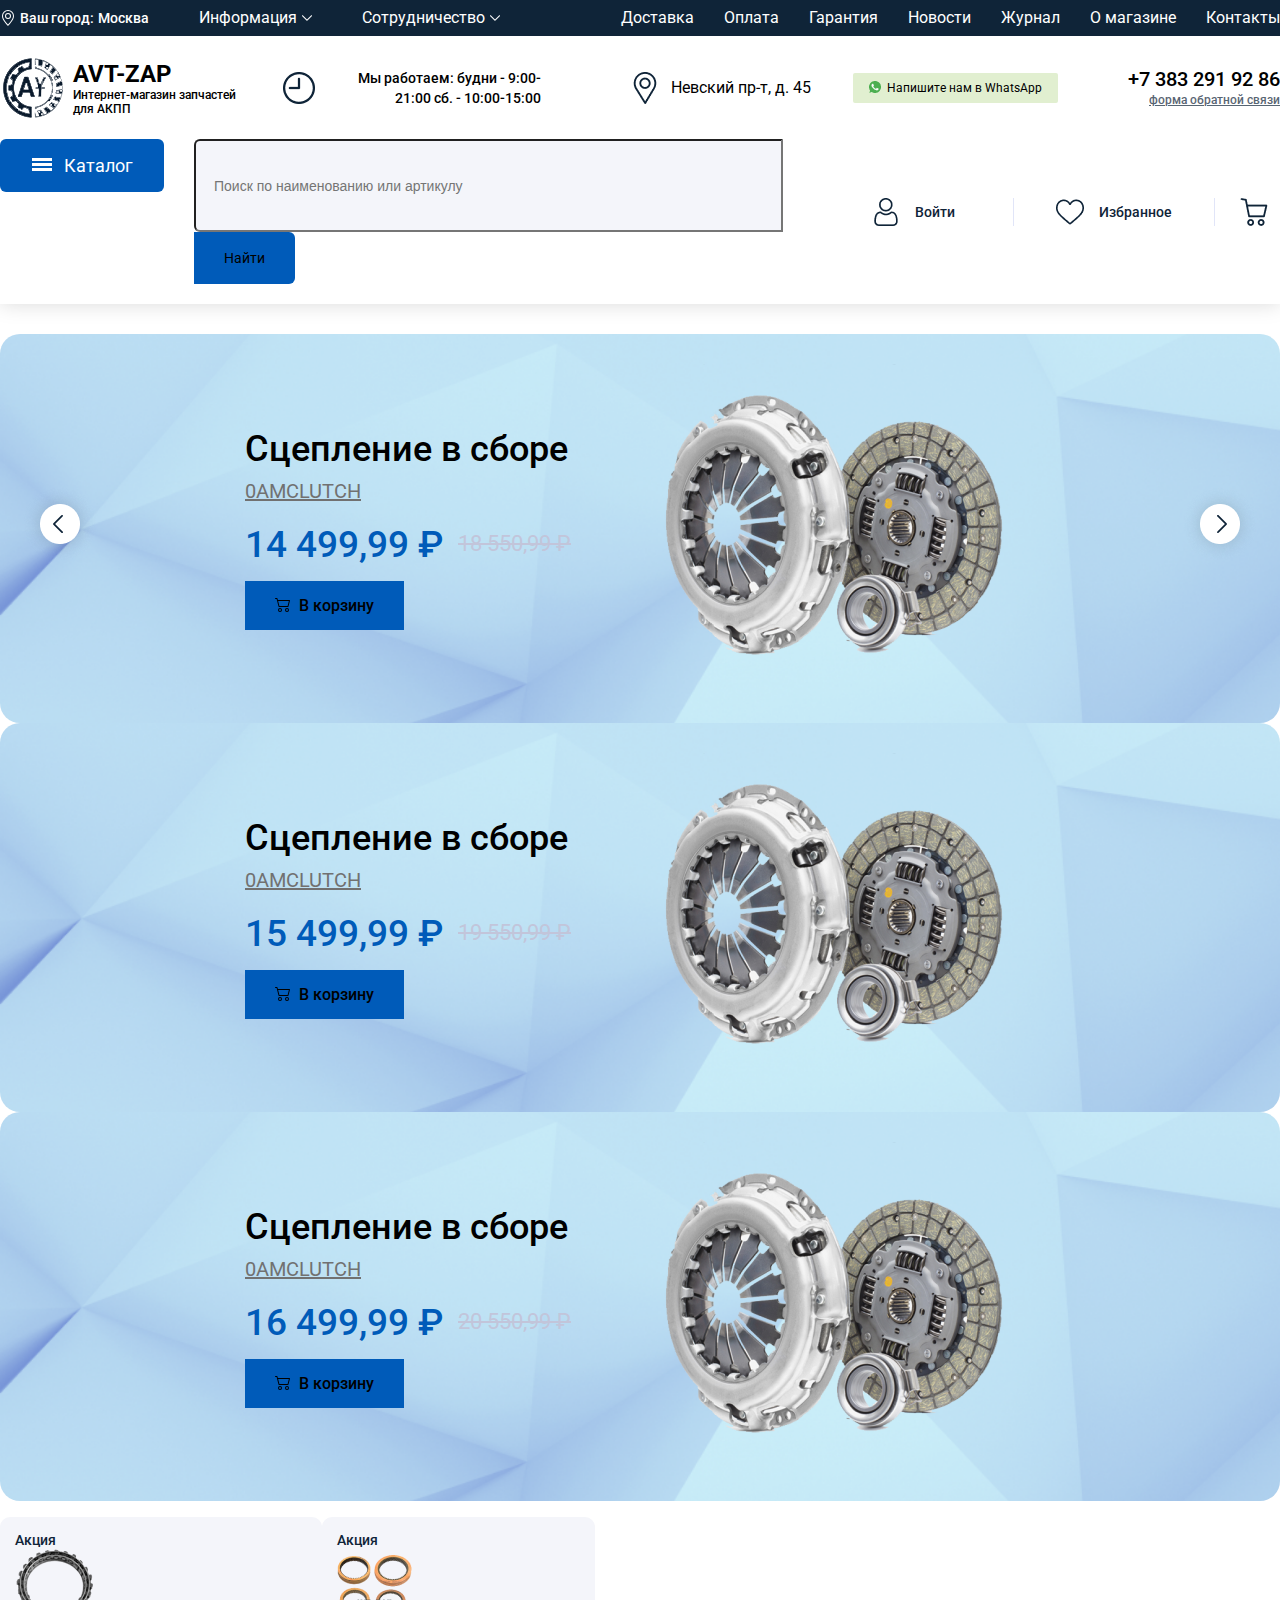
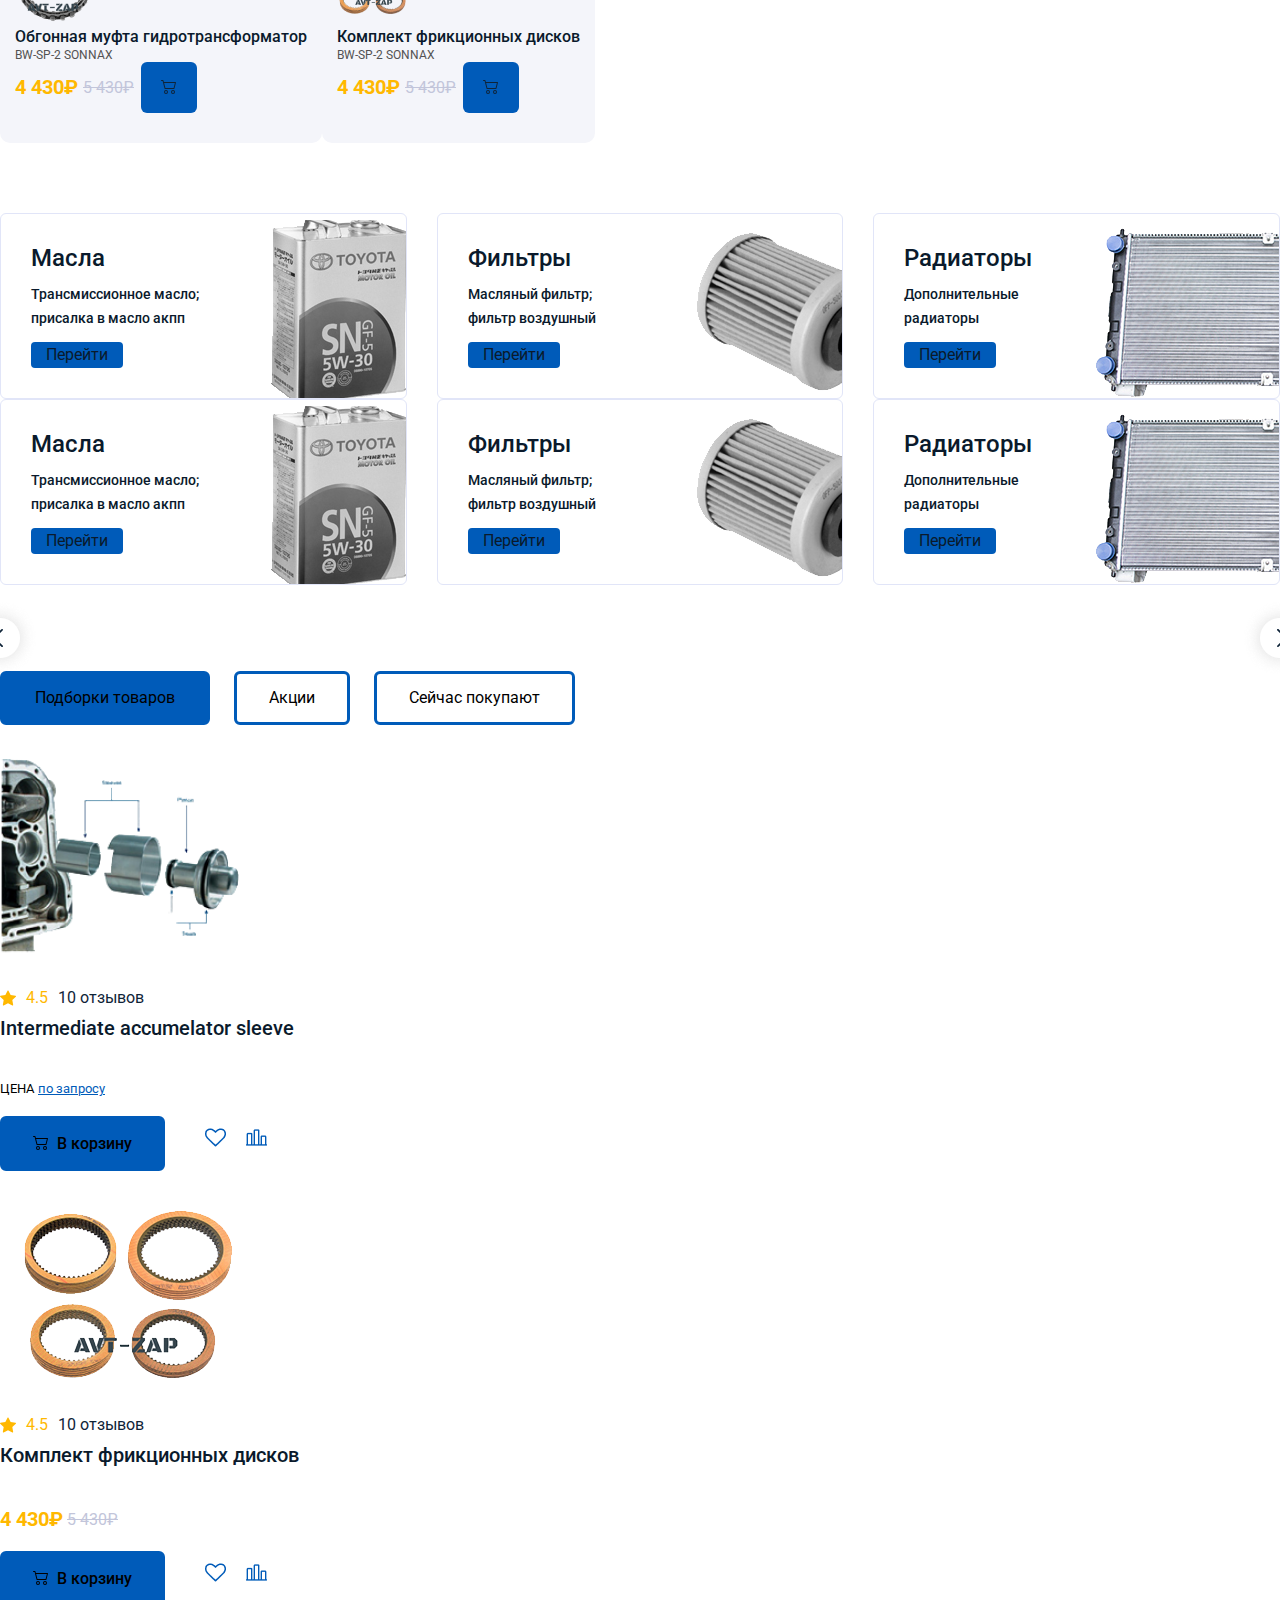
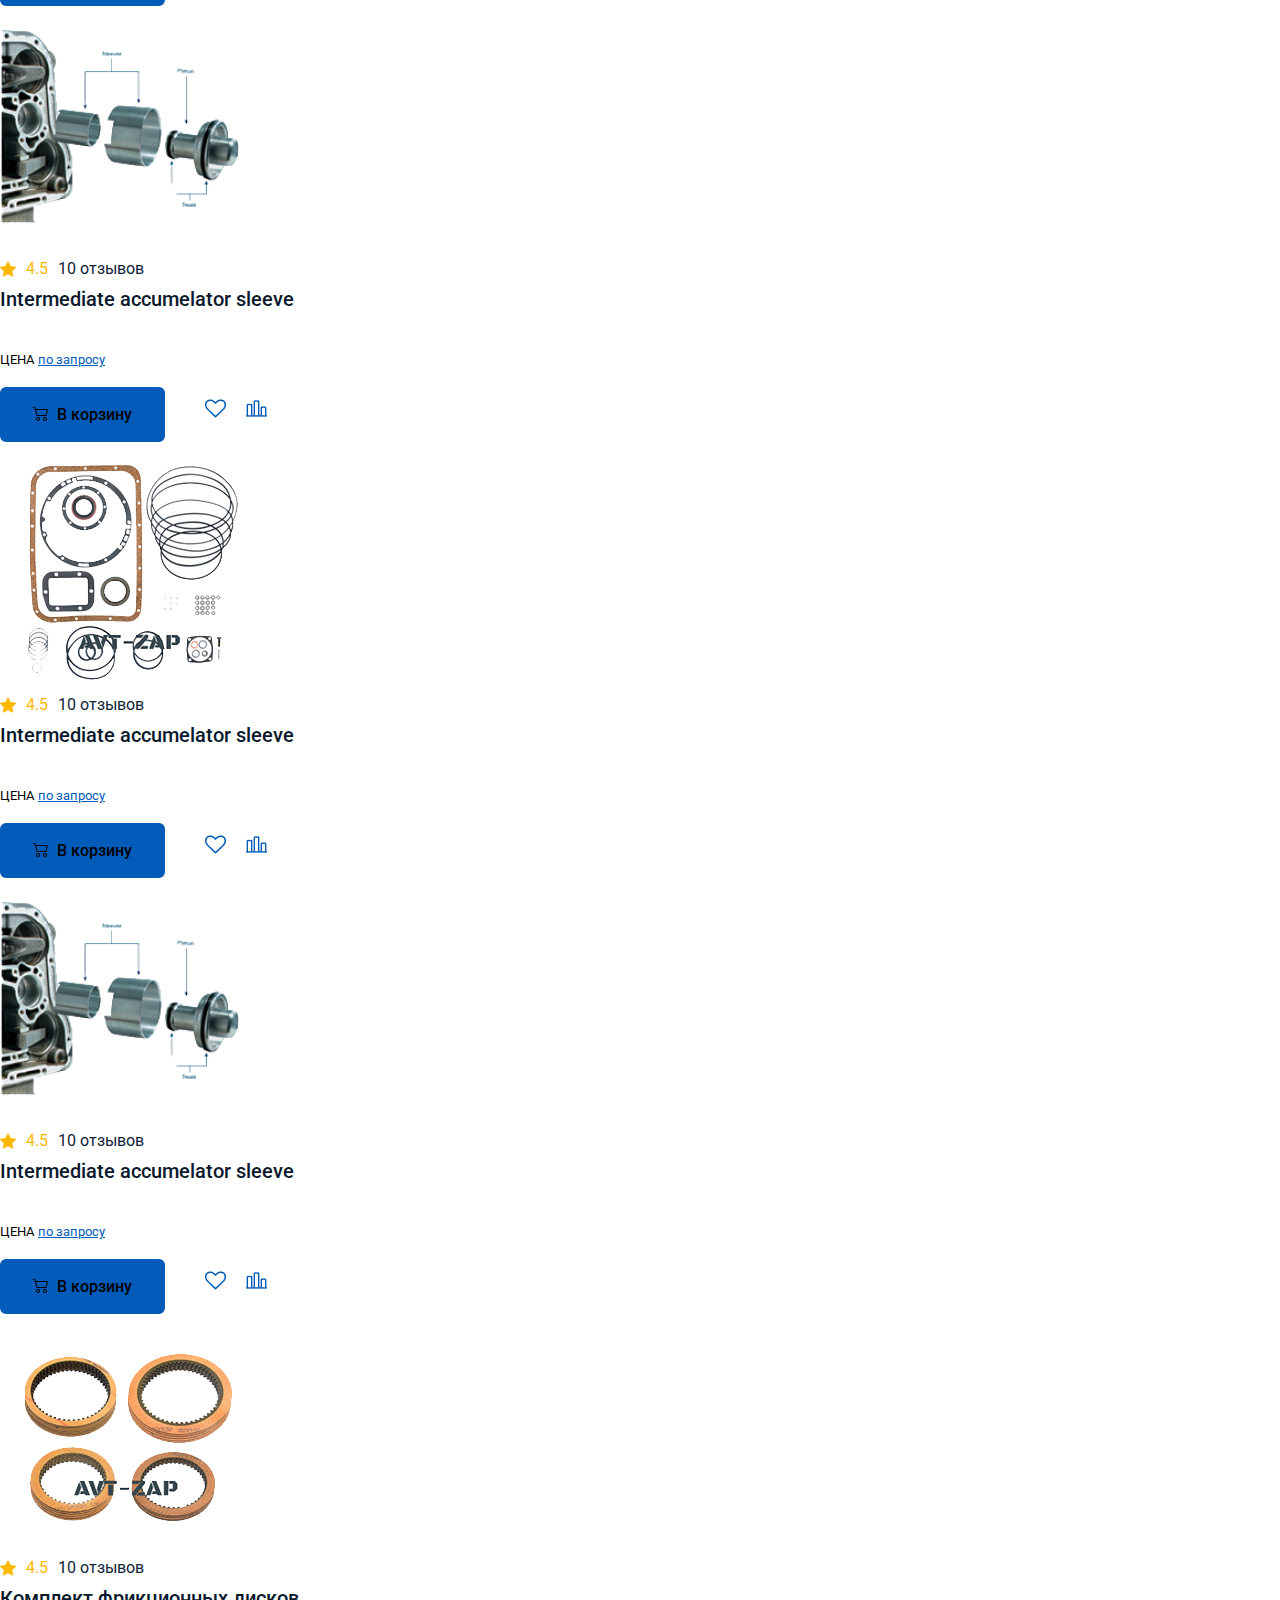
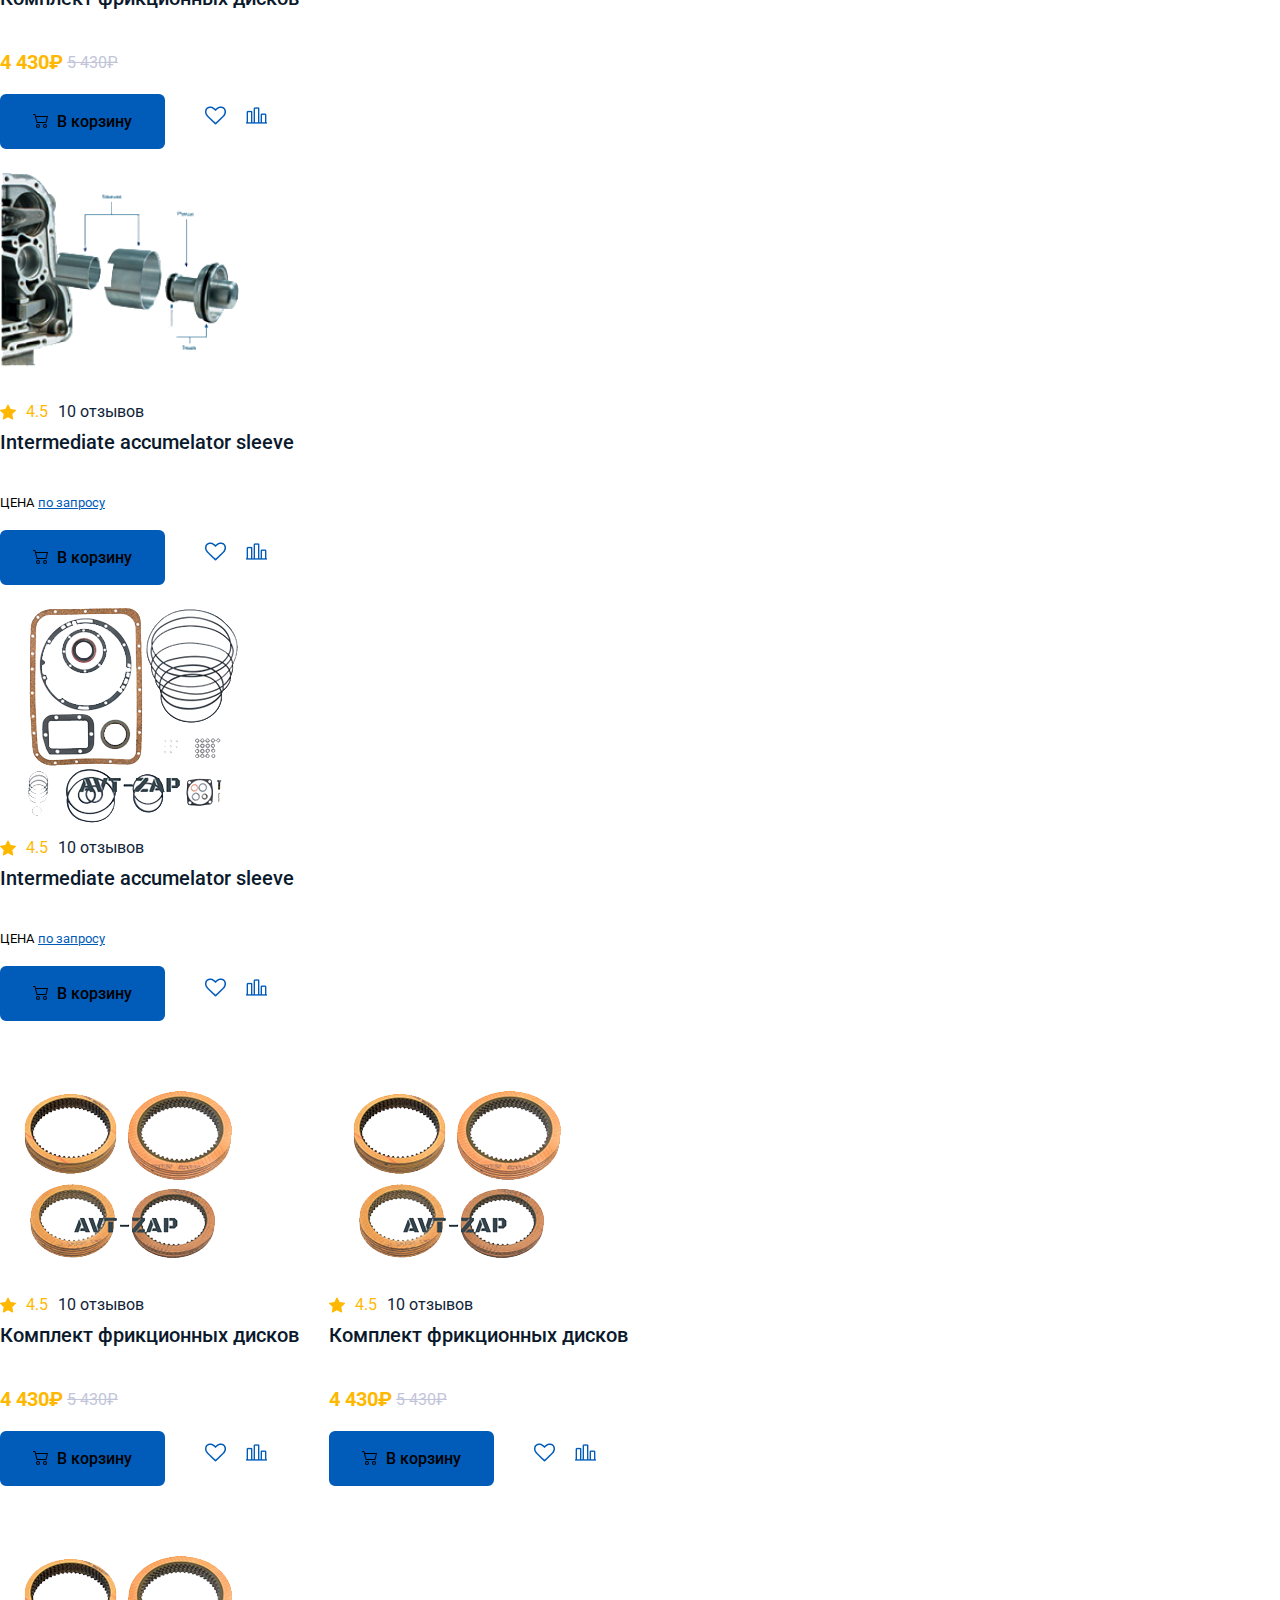
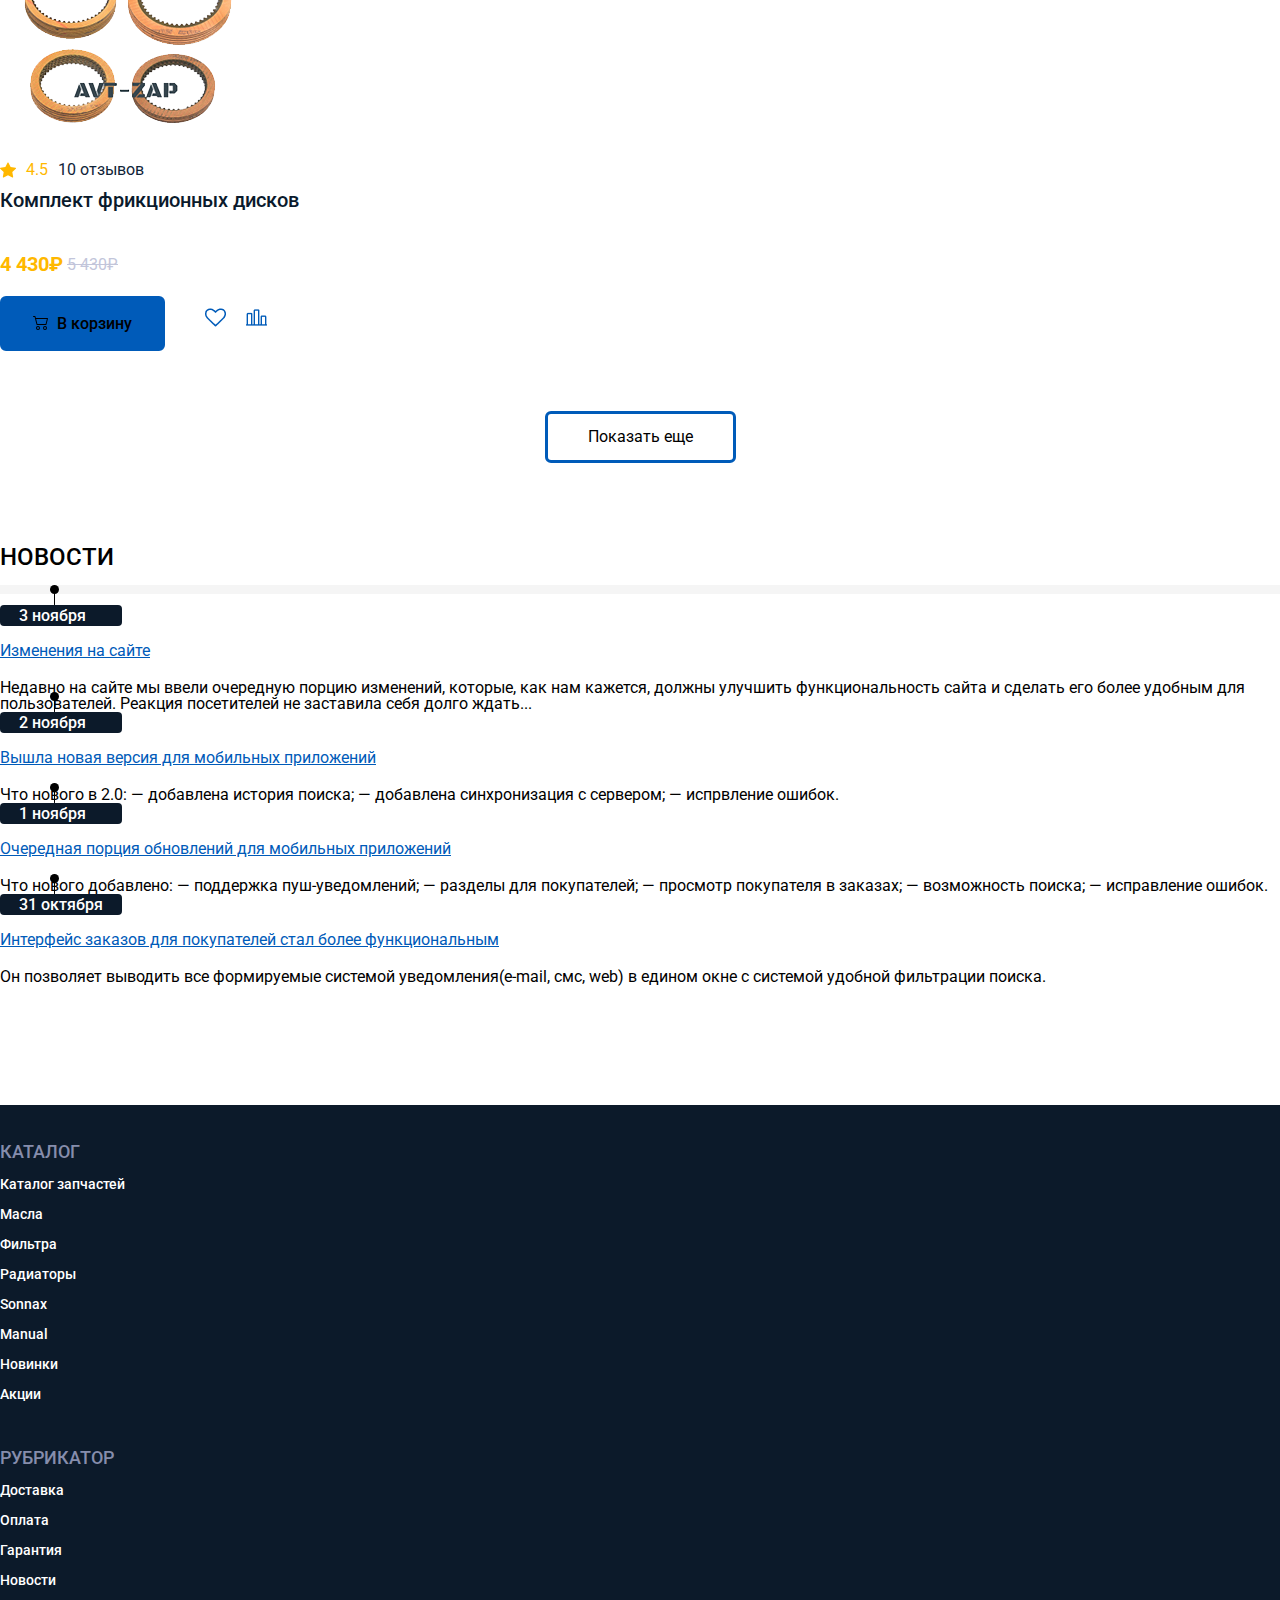
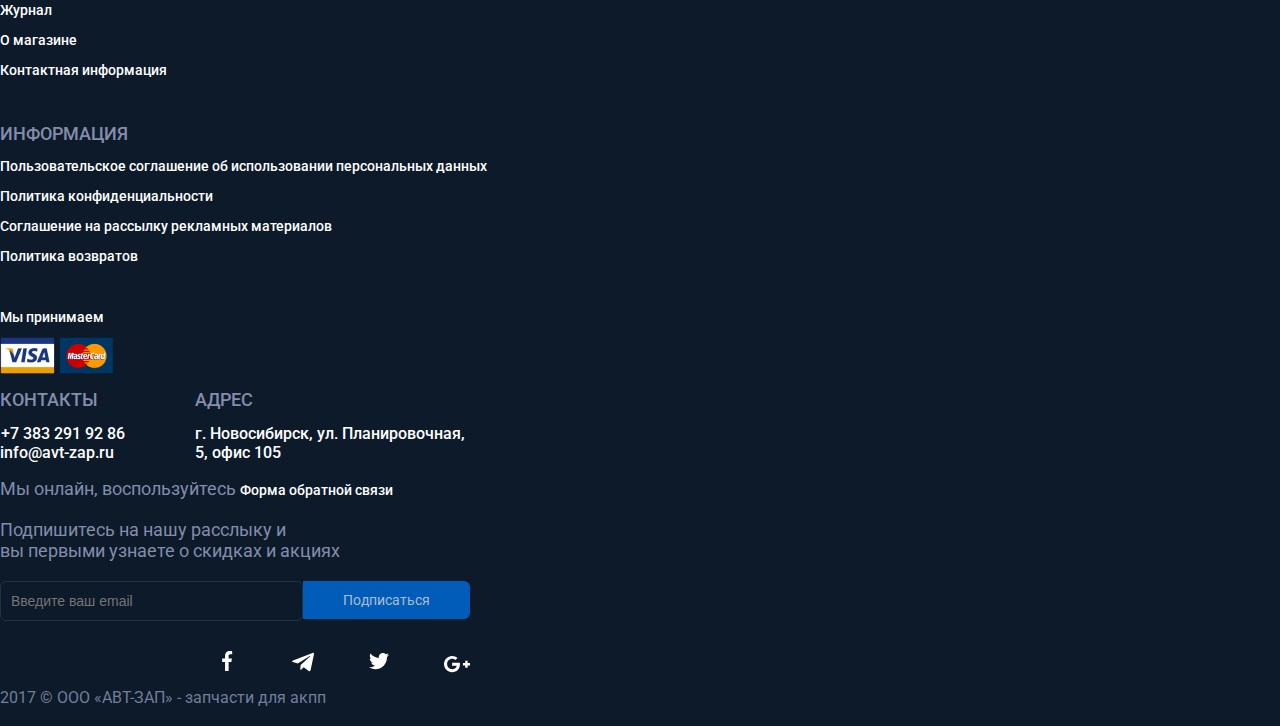
==== commit 0db1bab9: "bootstrap поправив" ====
--- a/project/index.html
+++ b/project/index.html
@@ -85,14 +85,17 @@
     <div class="header__bottom">
         <div class="catalog wrapper">
             <button class="catalog_btn btn_full">
-                <div class="btn_inner">
+                <div class="inner_btn">
+                    <div class="btn_inner">
                     <div></div>
                     <div></div>
                     <div></div>
                 </div>
                 <p>Каталог</p>
+                </div>
+
             </button>
-            <button class="catalog_btn btn_media">
+            <button class="catalog_btn btn_media_bur">
                 <div class="btn_inner">
                     <div></div>
                     <div></div>
@@ -126,7 +129,7 @@
             <div class="user_menu_media">
                 <a href="#"><img src="images/home1.svg" alt=""></a>
                 <a href="#"><img src="images/" alt=""></a>
-                <a href="#"><img src="" alt=""></a>
+                <a href="#"><img src="images" alt=""></a>
                 <a href="#"><img src="" alt=""></a>
                 </div>
             </div>
@@ -348,9 +351,9 @@
                 Сейчас покупают
             </button>
         </p>
-        <div class="container collapse" id="collapseExample">
-            <div class="row">
-               <div class=" col-6 col-md-3 card card-body">
+        <div class="container px-4 collapse" id="collapseExample">
+            <div class="row gx-md-5 gx-3 justify-content-around">
+               <div class=" col-6 col-md-3 card  card-body">
                    <img src="images/collaps_img.png" alt="">
                    <div class="raiting">
                        <svg xmlns="http://www.w3.org/2000/svg" width="16" height="16" fill="currentColor"
@@ -373,7 +376,7 @@
                        <a class="about_product_ico" href="#"><img src="images/icon%20murcet.png" alt=""></a>
                    </div>
                </div>
-               <div class=" col-6 col-md-3 card card-body">
+               <div class=" col-6 col-md-3 card  card-body">
                    <img src="images/collaps_imgsale.png" alt="">
                    <div class="raiting">
                        <svg xmlns="http://www.w3.org/2000/svg" width="16" height="16" fill="currentColor"
@@ -398,7 +401,7 @@
                        <a class="about_product_ico" href="#"><img src="images/icon%20murcet.png" alt=""></a>
                    </div>
                </div>
-               <div class=" col-6 col-md-3 card card-body">
+               <div class=" col-6 col-md-3 card  card-body">
                    <img src="images/collaps_img.png" alt="">
                    <div class="raiting">
                        <svg xmlns="http://www.w3.org/2000/svg" width="16" height="16" fill="currentColor"
@@ -421,7 +424,7 @@
                        <a class="about_product_ico" href="#"><img src="images/icon%20murcet.png" alt=""></a>
                    </div>
                </div>
-               <div class=" col-6 col-md-3 card card-body">
+               <div class=" col-6 col-md-3 card  card-body">
                    <img src="images/collaps_img3.png" alt="">
                    <div class="raiting">
                        <svg xmlns="http://www.w3.org/2000/svg" width="16" height="16" fill="currentColor"
@@ -444,7 +447,7 @@
                        <a class="about_product_ico" href="#"><img src="images/icon%20murcet.png" alt=""></a>
                    </div>
                </div>
-               <div class=" col-6 col-md-3 card card-body">
+               <div class=" col-6 col-md-3 card  card-body">
                    <img src="images/collaps_img.png" alt="">
                    <div class="raiting">
                        <svg xmlns="http://www.w3.org/2000/svg" width="16" height="16" fill="currentColor"
@@ -467,7 +470,7 @@
                        <a class="about_product_ico" href="#"><img src="images/icon%20murcet.png" alt=""></a>
                    </div>
                </div>
-               <div class=" col-6 col-md-3 card card-body">
+               <div class=" col-6 col-md-3 card  card-body">
                    <img src="images/collaps_imgsale.png" alt="">
                    <div class="raiting">
                        <svg xmlns="http://www.w3.org/2000/svg" width="16" height="16" fill="currentColor"
@@ -492,7 +495,7 @@
                        <a class="about_product_ico" href="#"><img src="images/icon%20murcet.png" alt=""></a>
                    </div>
                </div>
-               <div class=" col-6 col-md-3 card card-body">
+               <div class=" col-6 col-md-3 card  card-body">
                    <img src="images/collaps_img.png" alt="">
                    <div class="raiting">
                        <svg xmlns="http://www.w3.org/2000/svg" width="16" height="16" fill="currentColor"
@@ -515,7 +518,7 @@
                        <a class="about_product_ico" href="#"><img src="images/icon%20murcet.png" alt=""></a>
                    </div>
                </div>
-               <div class=" col-6 col-md-3 card card-body">
+               <div class=" col-6 col-md-3 card  card-body">
                    <img src="images/collaps_img3.png" alt="">
                    <div class="raiting">
                        <svg xmlns="http://www.w3.org/2000/svg" width="16" height="16" fill="currentColor"
--- a/project/css/style.css
+++ b/project/css/style.css
@@ -190,13 +190,13 @@
 }
 
 /*header bottom*/
-.btn-media{
+.catalog .btn-media{
     display: none;
 }
-.user_menu_media{
-    display: none;
-}
-.catalog .btn_media{
+.catalog .btn_media_bur{
+   display: none;
+}
+.catalog .user_menu_media{
     display: none;
 }
 .header__bottom{
@@ -208,6 +208,9 @@
     display: flex;
     column-gap: 30px;
 
+}
+.input-group{
+    flex-wrap: nowrap;
 }
 .catalog .catalog_btn{
     width: 164px;
@@ -219,11 +222,8 @@
     padding: 16px 32px;
     font-size: 18px;
     line-height: 21px;
-    display: flex;
-    justify-content: center;
-    align-items: center;
-    column-gap: 12px;
-}
+}
+
 .catalog .catalog_btn .btn_inner div{
     width: 20px;
     height: 3px;
@@ -231,6 +231,11 @@
     margin-bottom: 2px;
     font-size: 18px;
     line-height: 21px;
+}
+.catalog_btn .inner_btn{
+    display: flex;
+    column-gap: 12px;
+    align-items: center;
 }
 
 /*input*/
@@ -396,11 +401,8 @@
     line-height: 16px;
     color: #0F2438;
 }
-.cards .card-body{
-    display: flex;
-    column-gap: 15px;
-    padding: 0;
-    margin-top: 5px;
+.row .card-body{
+   margin-bottom: 15px;
 }
 .main_card h4{
     font-weight: 500;
--- a/project/css/media.css
+++ b/project/css/media.css
@@ -67,10 +67,11 @@
     .catalog .btn_full{
         display: none;
     }
-    .catalog .btn_media{
-       padding: 10px 7px;
+    .catalog .btn_media_bur{
+        padding: 10px 7px;
         width: 34px;
         height: 34px;
+        display: block;
     }
 
 .user_menu{
@@ -82,6 +83,8 @@
     background: #6bab60;
     left: 0;
     bottom: 0;
+    display: flex;
+
 }
 
     /*main*/
@@ -129,6 +132,17 @@
     .cards .card{
         min-width: 320px;
     }
+
+    .collapse .card .card_menu .btn{
+        font-size: 10px;
+        padding: 2px 9px;
+    }
+    .collapse .card .card_menu {
+        column-gap: 2px;
+        margin: 5px 0px;
+        align-items: center;
+    }
+
 /*bottom_proposition carousel*/
     .bottom_proposition{
         margin-top: 20px;
